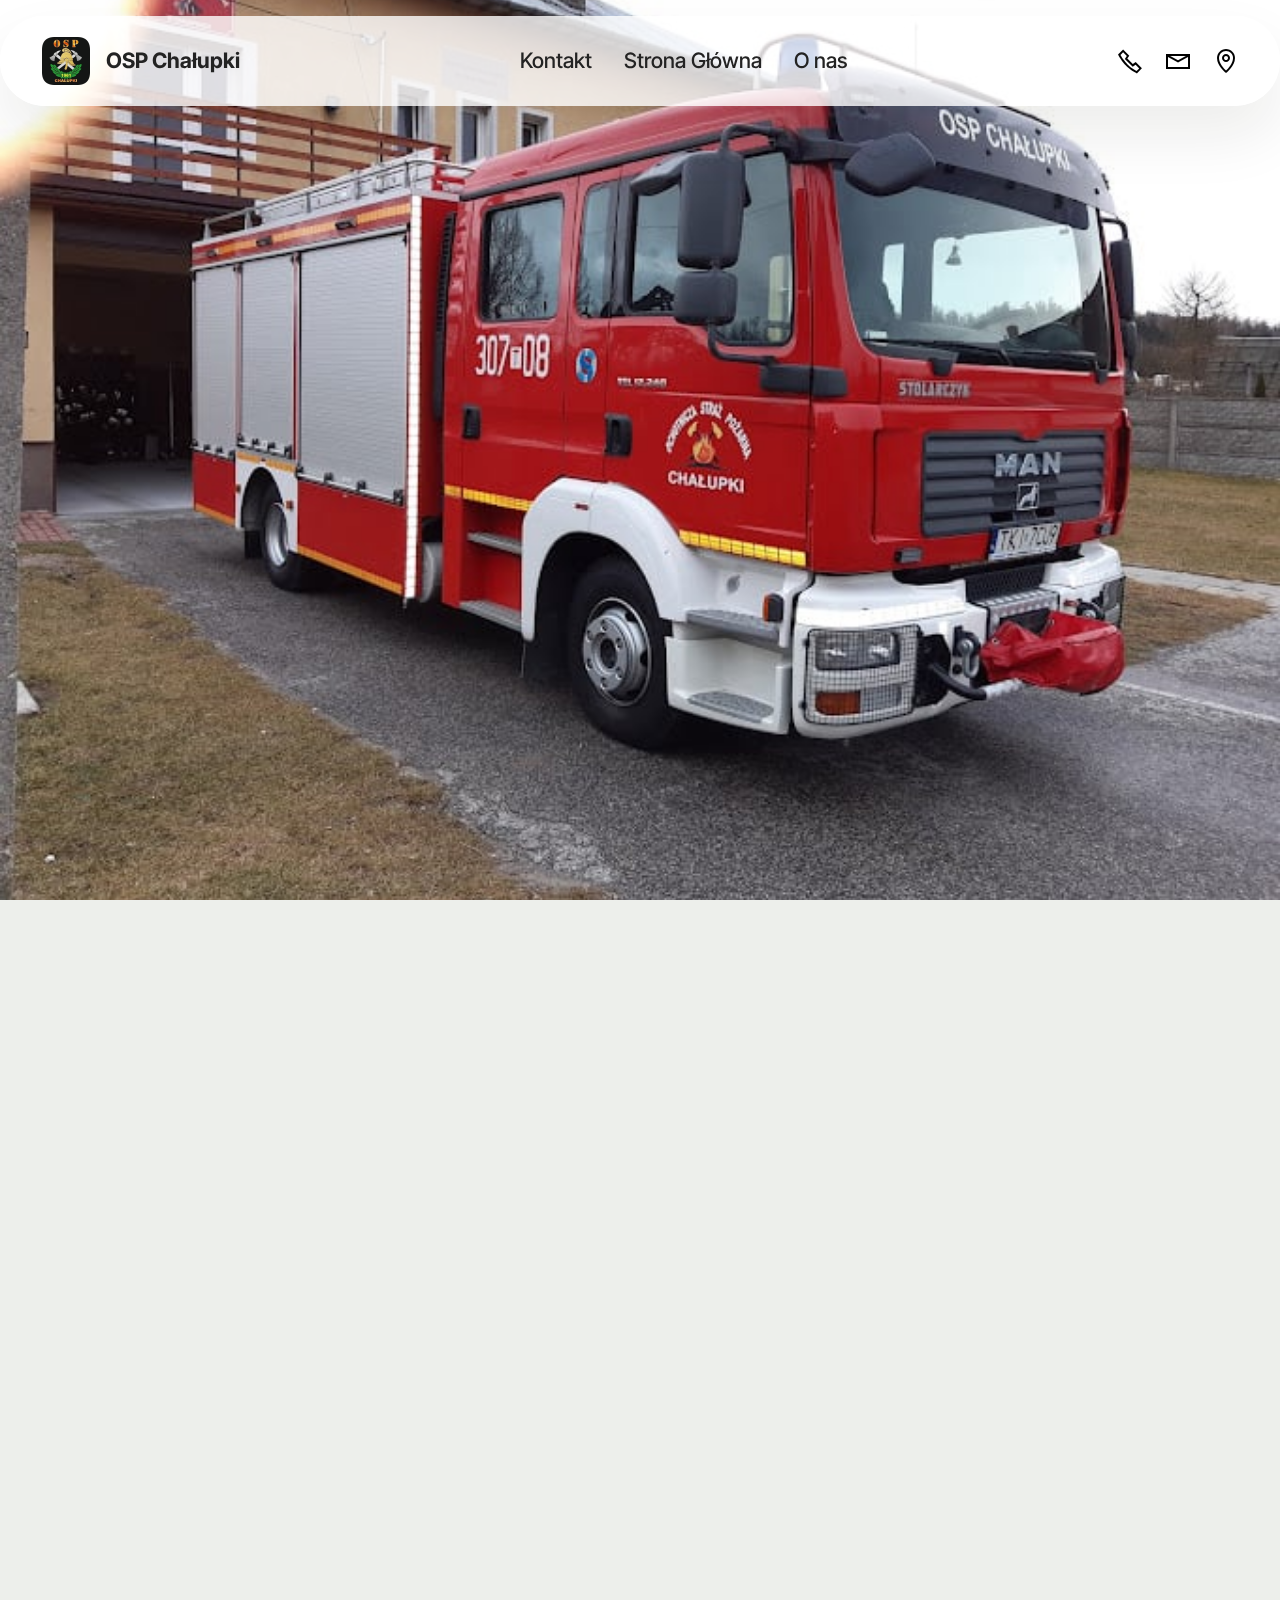
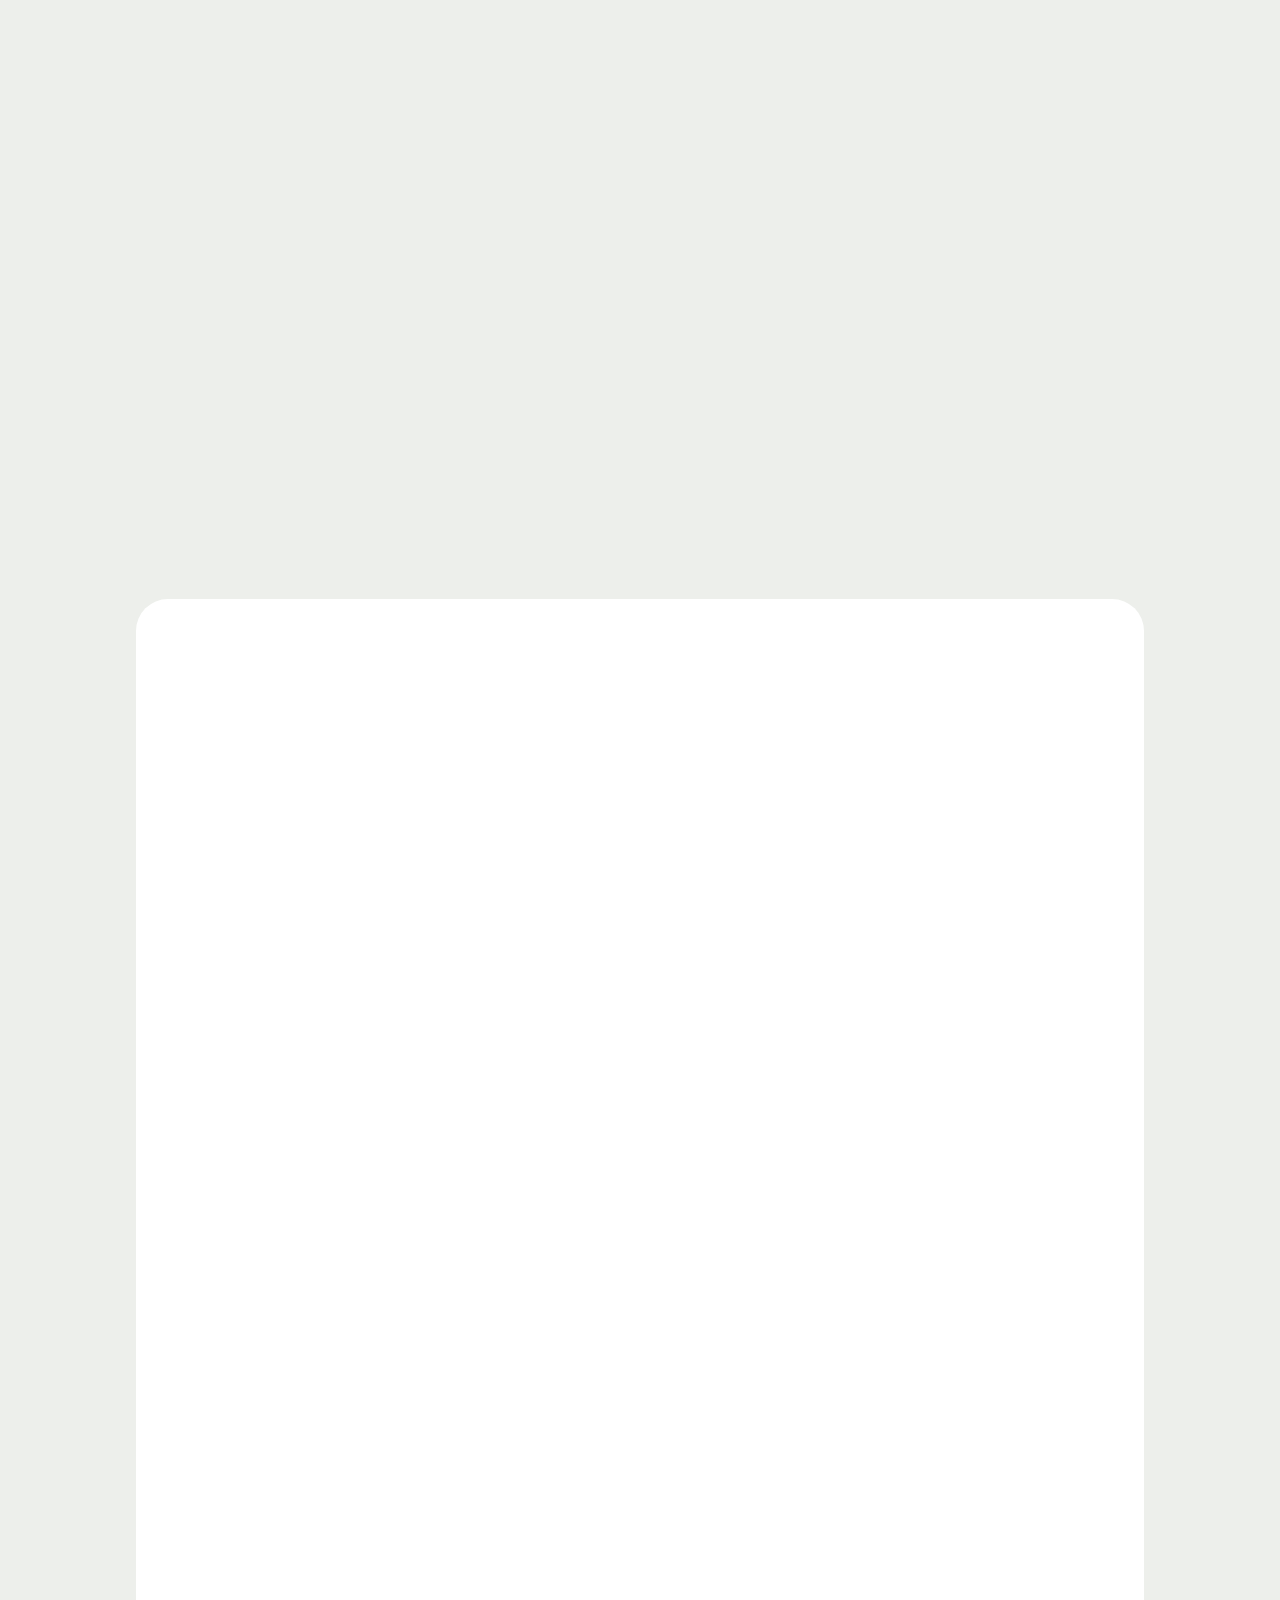
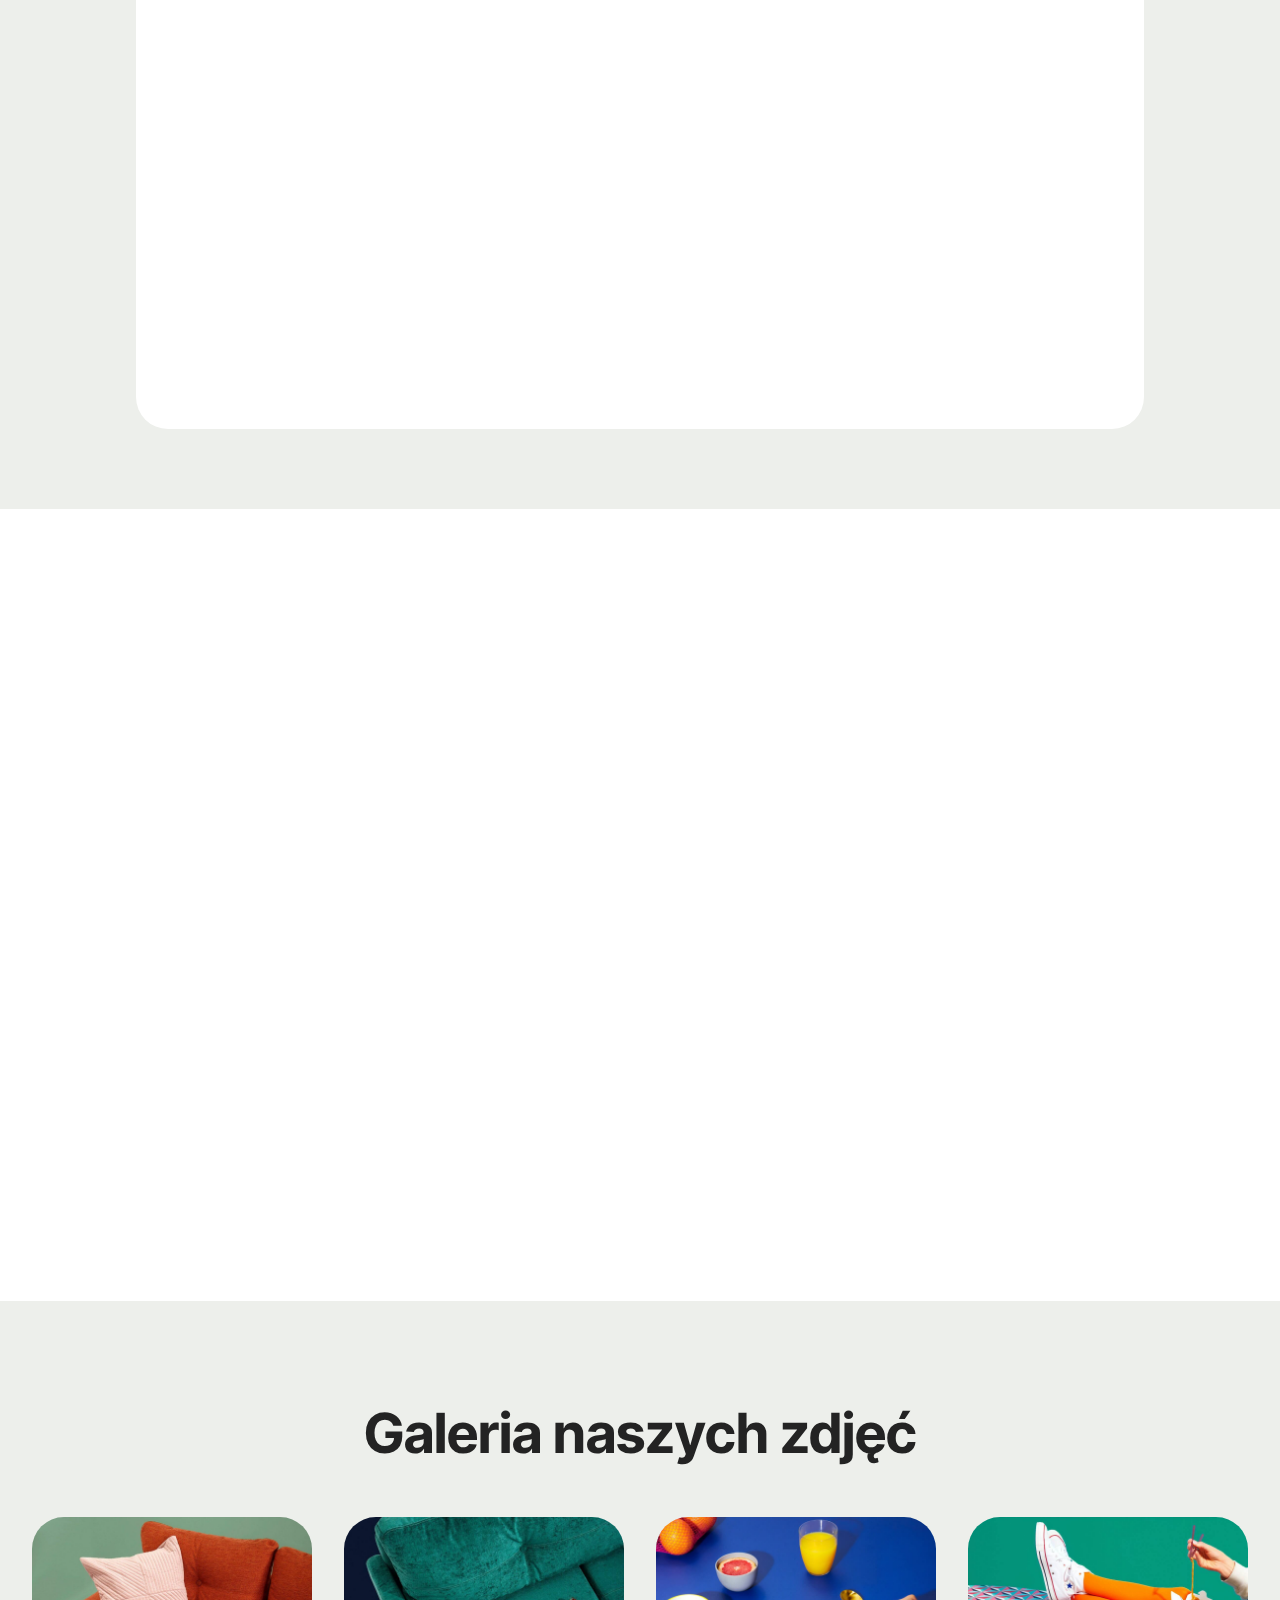
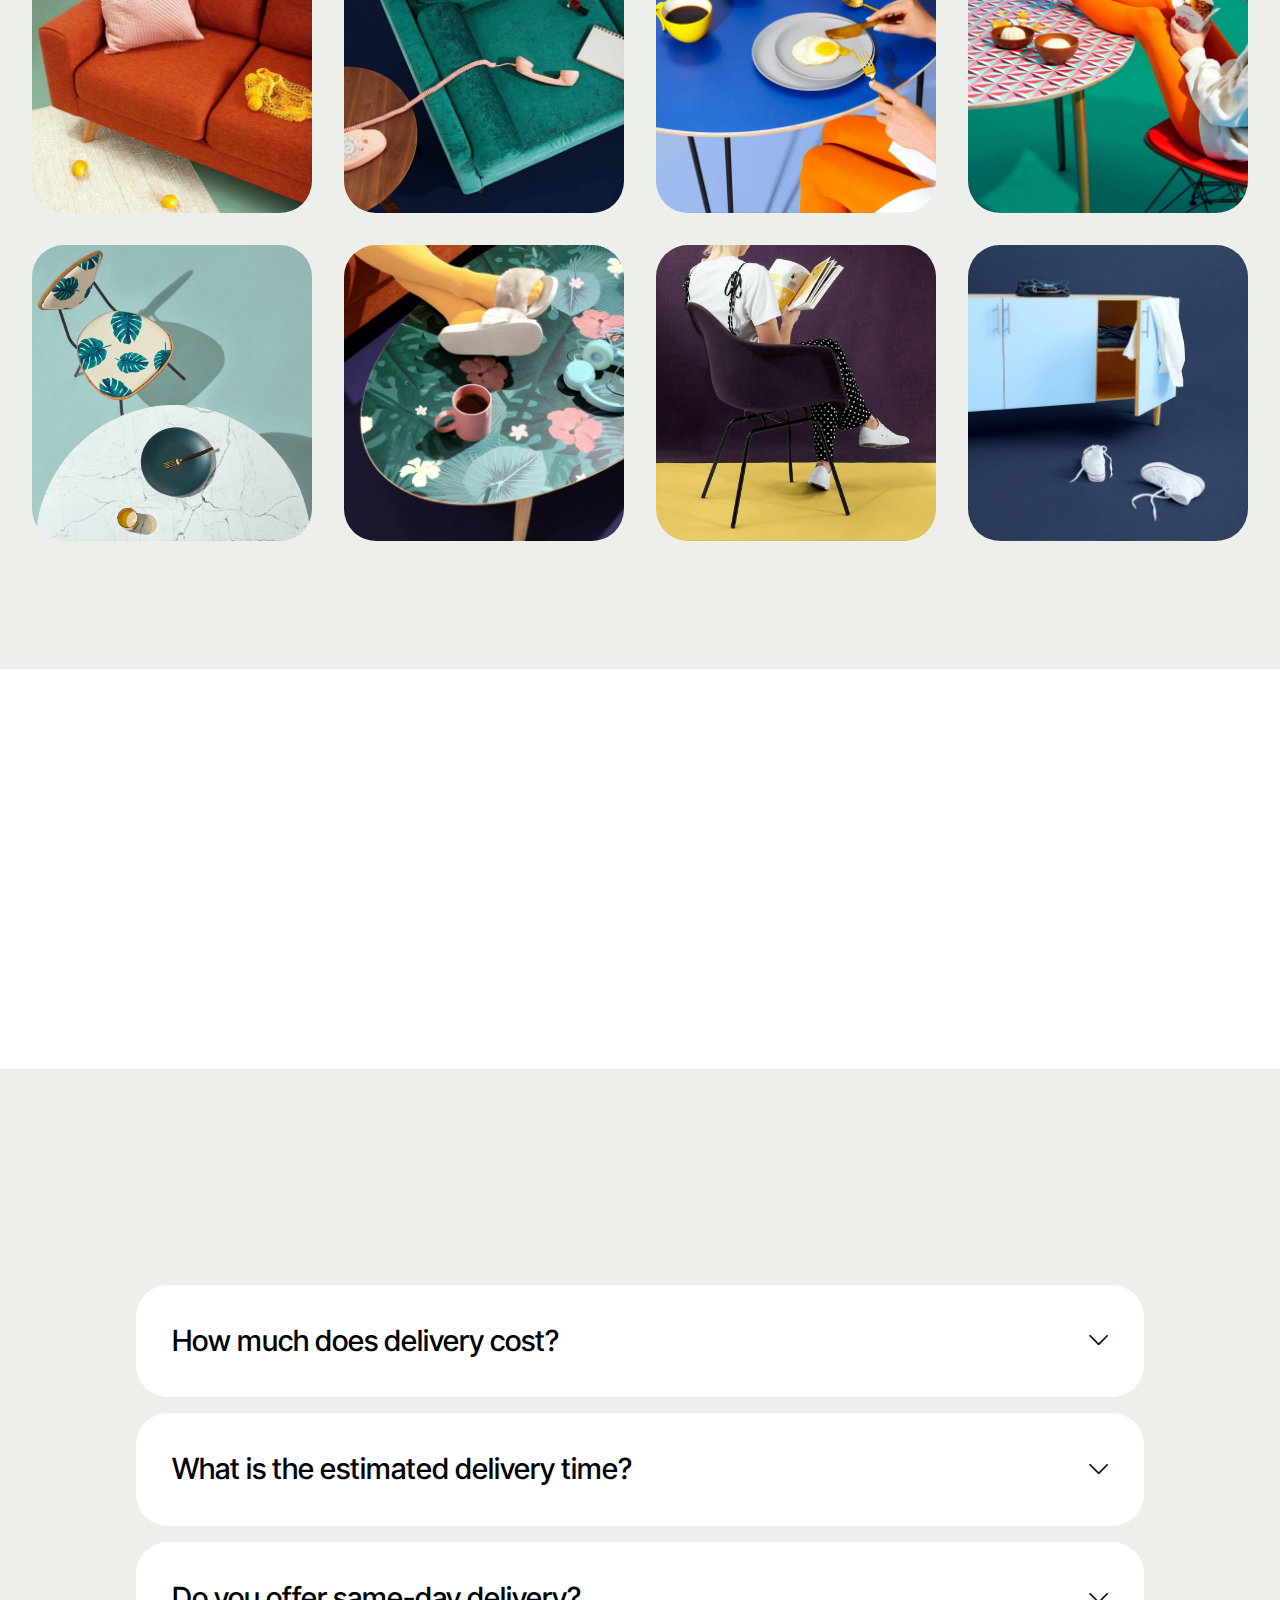
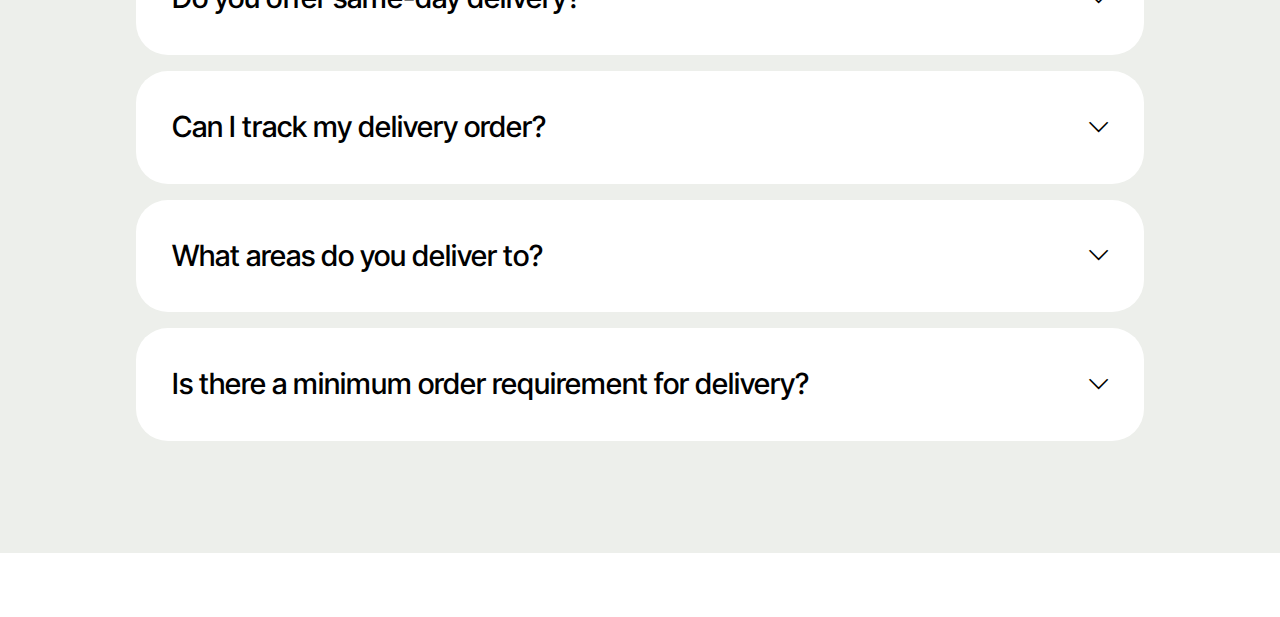
==== index.html @ 06fecc1f "Rename Index.html to index.html" ====
<!DOCTYPE html>
<html  >
<head>
  <!-- Site made with Mobirise Website Builder v5.9.13, https://mobirise.com -->
  <meta charset="UTF-8">
  <meta http-equiv="X-UA-Compatible" content="IE=edge">
  <meta name="generator" content="Mobirise v5.9.13, mobirise.com">
  <meta name="viewport" content="width=device-width, initial-scale=1, minimum-scale=1">
  <link rel="shortcut icon" href="assets/images/rounded-in-photoretrica-1-96x96.png" type="image/x-icon">
  <meta name="description" content="">
  
  
  <title>Home</title>
  <link rel="stylesheet" href="assets/web/assets/mobirise-icons2/mobirise2.css">
  <link rel="stylesheet" href="assets/bootstrap/css/bootstrap.min.css">
  <link rel="stylesheet" href="assets/bootstrap/css/bootstrap-grid.min.css">
  <link rel="stylesheet" href="assets/bootstrap/css/bootstrap-reboot.min.css">
  <link rel="stylesheet" href="assets/animatecss/animate.css">
  <link rel="stylesheet" href="assets/dropdown/css/style.css">
  <link rel="stylesheet" href="assets/socicon/css/styles.css">
  <link rel="stylesheet" href="assets/theme/css/style.css">
  <link rel="preload" href="https://fonts.googleapis.com/css?family=Inter+Tight:100,200,300,400,500,600,700,800,900,100i,200i,300i,400i,500i,600i,700i,800i,900i&display=swap" as="style" onload="this.onload=null;this.rel='stylesheet'">
  <noscript><link rel="stylesheet" href="https://fonts.googleapis.com/css?family=Inter+Tight:100,200,300,400,500,600,700,800,900,100i,200i,300i,400i,500i,600i,700i,800i,900i&display=swap"></noscript>
  <link rel="preload" as="style" href="assets/mobirise/css/mbr-additional.css?v=OzE7kt"><link rel="stylesheet" href="assets/mobirise/css/mbr-additional.css?v=OzE7kt" type="text/css">

  
  
  
</head>
<body>
  
  <section data-bs-version="5.1" class="menu menu2 cid-u3rwY5pXwP" once="menu" id="menu02-1k">
	

	<nav class="navbar navbar-dropdown navbar-fixed-top navbar-expand-lg">
		<div class="container">
			<div class="navbar-brand">
				<span class="navbar-logo">
					<a href="https://mobiri.se">
						<img src="assets/images/rounded-in-photoretrica-1-96x96.png" alt="Mobirise Website Builder" style="height: 3rem;">
					</a>
				</span>
				<span class="navbar-caption-wrap"><a class="navbar-caption text-black display-4" href="https://mobiri.se">OSP Chałupki</a></span>
			</div>
			<button class="navbar-toggler" type="button" data-toggle="collapse" data-bs-toggle="collapse" data-target="#navbarSupportedContent" data-bs-target="#navbarSupportedContent" aria-controls="navbarNavAltMarkup" aria-expanded="false" aria-label="Toggle navigation">
				<div class="hamburger">
					<span></span>
					<span></span>
					<span></span>
					<span></span>
				</div>
			</button>
			<div class="collapse navbar-collapse" id="navbarSupportedContent">
				<ul class="navbar-nav nav-dropdown nav-right" data-app-modern-menu="true"><li class="nav-item">
						<a class="nav-link link text-black display-4" href="https://mobiri.se">Kontakt</a>
					</li><li class="nav-item">
						<a class="nav-link link text-black display-4" href="https://mobiri.se" aria-expanded="false">Strona Główna</a>
					</li><li class="nav-item">
						<a class="nav-link link text-black display-4" href="https://mobiri.se">O nas</a>
					</li></ul>
				<div class="icons-menu">
					<a class="iconfont-wrapper" href="https://mobiri.se">
						<span class="p-2 mbr-iconfont mobi-mbri-phone mobi-mbri"></span>
					</a>
					<a class="iconfont-wrapper" href="https://mobiri.se">
						<span class="p-2 mbr-iconfont mobi-mbri-letter mobi-mbri"></span>
					</a>
					<a class="iconfont-wrapper" href="https://mobiri.se">
						<span class="p-2 mbr-iconfont mobi-mbri-map-pin mobi-mbri"></span>
					</a>
					
				</div>
				
			</div>
		</div>
	</nav>
</section>

<section data-bs-version="5.1" class="header09 startm5 cid-u3rx1w6POd mbr-fullscreen" id="header09-1l">	
    
	
	
	<div class="container-fluid">
		<div class="row">
			<div class="content-wrap col-12 col-md-6">
				<h1 class="mbr-section-title mbr-fonts-style mbr-white mb-4 display-1"></h1>
				
				<p class="mbr-fonts-style mbr-text mbr-white mb-4 display-7"></p>
				
			</div>
		</div>
	</div>
</section>

<section data-bs-version="5.1" class="features017 mbr-embla cid-u3rx7IPnw7" id="features017-1m">
	
	
	<div class="position-relative">
		<div class="container-fluid">
			<div class="row justify-content-center">
				<div class="col-12 content-head">
					<div class="mbr-section-head mb-5">
						<h4 class="mbr-section-title mbr-fonts-style align-center mb-0 display-2"><strong>Wiadomości</strong></h4>
						<h5 class="mbr-section-subtitle mbr-fonts-style align-center mb-0 mt-4 display-7">Odkryj najświeższe wiadomości i bądź na bieżąco z najnowszymi wydarzeniami</h5>
					</div>
				</div>
			</div>
		</div>

		<div class="embla" data-skip-snaps="true" data-align="center" data-contain-scroll="trimSnaps" data-auto-play-interval="5" data-draggable="true">
			<div class="embla__viewport container-fluid">
				<div class="embla__container">
					<div class="embla__slide slider-image item active" style="margin-left: 1rem; margin-right: 1rem;">
						<div class="slide-content">
							<div class="item-img">
								<div class="item-wrapper">
									<img src="assets/images/zdejce-224x169.jpg" alt="Błyskawica Chałupki" title="" data-slide-to="0" data-bs-slide-to="0">
								</div>
							</div>
							<div class="item-content">
								<h5 class="item-title mbr-fonts-style display-5"><strong>LZDS Błyskawica</strong></h5>
								
								<p class="mbr-text mbr-fonts-style mt-3 display-7">Sprawdź, co nowego dzieje się w świecie naszych piłkarzy - nie przegap najświeższych aktualności i osiągnięć naszej drużyny!</p>
							</div>
							<div class="mbr-section-btn item-footer mt-2"><a href="" class="btn item-btn btn-primary display-7" target="_blank">Czytaj</a></div>
						</div>
					</div><div class="embla__slide slider-image item" style="margin-left: 1rem; margin-right: 1rem;">
						<div class="slide-content">
							<div class="item-img">
								<div class="item-wrapper">
									<img src="assets/images/shop1.jpg" alt="Mobirise Website Builder" title="" data-slide-to="1" data-bs-slide-to="1">
								</div>
							</div>
							<div class="item-content">
								<h5 class="item-title mbr-fonts-style display-5"><strong>Historia OSP</strong></h5>
								
								<p class="mbr-text mbr-fonts-style mt-3 display-7">Zapraszamy do odkrycia fascynującej historii naszej remizy w Chałupkach. Kliknij przycisk poniżej, aby zanurzyć się w opowieść pełną tradycji i dziedzictwa, która kształtowała naszą społeczność przez lata.</p>
							</div>

							<div class="mbr-section-btn item-footer mt-2">
								<a href="" class="btn item-btn btn-primary display-7" target="_blank">Start Now</a>
							</div>
						</div>
					</div>
					
					<div class="embla__slide slider-image item" style="margin-left: 1rem; margin-right: 1rem;">
						<div class="slide-content">
							<div class="item-img">
								<div class="item-wrapper">
									<img src="assets/images/bysakwica-361x700.png" alt="Mobirise Website Builder" title="" data-slide-to="3" data-bs-slide-to="3">
								</div>
							</div>
							<div class="item-content">
								<h5 class="item-title mbr-fonts-style display-5"><strong>Historia Błyskawicy</strong></h5>
								
								<p class="mbr-text mbr-fonts-style mt-3 display-7">Poznaj inspirującą historię założenia naszej drużyny LZDS Błyskawica - opowieść o pasji, determinacji i dążeniu do doskonałości.</p>
							</div>
							<div class="mbr-section-btn item-footer mt-2">
								<a href="" class="btn item-btn btn-primary display-7" target="_blank">Start Now</a>
							</div>
						</div>
					</div>
					<div class="embla__slide slider-image item" style="margin-left: 1rem; margin-right: 1rem;">
						<div class="slide-content">
							<div class="item-img">
								<div class="item-wrapper">
									<img src="assets/images/shop4.jpg" alt="Mobirise Website Builder" title="" data-slide-to="4" data-bs-slide-to="4">
								</div>
							</div>
							<div class="item-content">
								<h5 class="item-title mbr-fonts-style display-5"><strong>Co nowego ?</strong></h5>
								
								<p class="mbr-text mbr-fonts-style mt-3 display-7">
									Mobirise is an easy website builder. Just drop site elements to your page, add
									content and style it to look the way you like.
								</p>
							</div>
							<div class="mbr-section-btn item-footer mt-2">
								<a href="" class="btn item-btn btn-primary display-7" target="_blank">Start Now</a>
							</div>
						</div>
					</div>
					<div class="embla__slide slider-image item" style="margin-left: 1rem; margin-right: 1rem;">
						<div class="slide-content">
							<div class="item-img">
								<div class="item-wrapper">
									<img src="assets/images/shop5.jpg" alt="Mobirise Website Builder" title="" data-slide-to="5" data-bs-slide-to="5">
								</div>
							</div>
							<div class="item-content">
								<h5 class="item-title mbr-fonts-style display-5"><strong>Zdjęcia</strong></h5>
								
								<p class="mbr-text mbr-fonts-style mt-3 display-7">
									Mobirise is an easy website builder. Just drop site elements to your page, add
									content and style it to look the way you like.
								</p>
							</div>
							<div class="mbr-section-btn item-footer mt-2">
								<a href="" class="btn item-btn btn-primary display-7" target="_blank">Start Now</a>
							</div>
						</div>
					</div>
					<div class="embla__slide slider-image item" style="margin-left: 1rem; margin-right: 1rem;">
						<div class="slide-content">
							<div class="item-img">
								<div class="item-wrapper">
									<img src="assets/images/shop6.jpg" alt="Mobirise Website Builder" title="" data-slide-to="6" data-bs-slide-to="6">
								</div>
							</div>
							<div class="item-content">
								<h5 class="item-title mbr-fonts-style display-5">
									<strong>Design</strong>
								</h5>
								
								<p class="mbr-text mbr-fonts-style mt-3 display-7">
									Mobirise is an easy website builder. Just drop site elements to your page, add
									content and style it to look the way you like.
								</p>
							</div>
							<div class="mbr-section-btn item-footer mt-2">
								<a href="" class="btn item-btn btn-primary display-7" target="_blank">Start Now</a>
							</div>
						</div>
					</div>
					<div class="embla__slide slider-image item" style="margin-left: 1rem; margin-right: 1rem;">
						<div class="slide-content">
							<div class="item-img">
								<div class="item-wrapper">
									<img src="assets/images/shop7.jpg" alt="Mobirise Website Builder" title="" data-slide-to="7" data-bs-slide-to="7">
								</div>
							</div>
							<div class="item-content">
								<h5 class="item-title mbr-fonts-style display-5">
									<strong>Design</strong>
								</h5>
								
								<p class="mbr-text mbr-fonts-style mt-3 display-7">
									Mobirise is an easy website builder. Just drop site elements to your page, add
									content and style it to look the way you like.
								</p>
							</div>
							<div class="mbr-section-btn item-footer mt-2">
								<a href="" class="btn item-btn btn-primary display-7" target="_blank">Start Now</a>
							</div>
						</div>
					</div>
				</div>
			</div>
			<button class="embla__button embla__button--prev">
				<span class="mobi-mbri mobi-mbri-arrow-prev mbr-iconfont" aria-hidden="true"></span>
				<span class="sr-only visually-hidden visually-hidden visually-hidden">Previous</span>
			</button>
			<button class="embla__button embla__button--next">
				<span class="mobi-mbri mobi-mbri-arrow-next mbr-iconfont" aria-hidden="true"></span>
				<span class="sr-only visually-hidden visually-hidden visually-hidden">Next</span>
			</button>
		</div>
	</div>
</section>

<section data-bs-version="5.1" class="article8 cid-u3rxcDr4Dr" id="article08-1n">
  

  
  
  <div class="container">
    <div class="row justify-content-center">
      <div class="card col-md-12 col-lg-10">
        <div class="card-wrapper">
          <div class="image-wrapper d-flex justify-content-center mb-4">
            <img src="assets/images/drygfa-1578x888.jpg" alt="Mobirise Website Builder">
          </div>
          <div class="card-content-text">
            <h3 class="card-title mbr-fonts-style mbr-white mt-3 mb-4 display-2">Nasza Remiza OSP Chałupki
<div><br></div></h3>
          <div class="row card-box align-left">
            <div class="item features-without-image col-12">
              <div class="item-wrapper">
                <h4 class="mbr-section-subtitle mbr-fonts-style mb-3 display-5">
                  <strong>Eligibility for returns</strong>
                </h4>
                <p class="mbr-text mbr-fonts-style display-7">
                  To be eligible for a refund, the item must be unused,
                  undamaged, and in its original packaging. Custom-made or
                  personalized items may not be eligible for a refund unless
                  they are received in a damaged or defective condition.
                </p>
              </div>
            </div>
            <div class="item features-without-image col-12">
              <div class="item-wrapper">
                <h4 class="mbr-section-subtitle mbr-fonts-style display-5">
                  <strong>Return process</strong>
                </h4>
                <p class="mbr-text mbr-fonts-style display-7">
                  If you wish to return an item, please follow contact our
                  customer care team within the specified return window to
                  initiate the return request. Provide the necessary
                  information, including your order number, product details, and
                  reason for return. Our customer care team will guide you
                  through the return process, providing you with a return
                  authorization and any specific instructions for packaging and
                  shipping the item back to us.
                </p>
              </div>
            </div>
            <div class="item features-without-image col-12">
              <div class="item-wrapper">
                <h4 class="mbr-section-subtitle mbr-fonts-style display-5">
                  <strong>Return shipping</strong>
                </h4>
                <p class="mbr-text mbr-fonts-style display-7">
                  When returning an item, you may be responsible for the return
                  shipping costs unless the return is due to an error on our
                  part, such as a defective or incorrect item sent. We recommend
                  using a trackable shipping method and retaining the shipping
                  receipt as proof of shipment.
                </p>
              </div>
            </div>

            
          </div>
          </div>
        </div>
      </div>
    </div>
  </div>
</section>

<section data-bs-version="5.1" class="map1 cid-u3rVYmSDWD" id="map01-1r">
	
	
	
	<div class="container">
		<div class="row justify-content-center">
			<div class="col-12 content-head">
				<div class="mbr-section-head mb-5">
					<h3 class="mbr-section-title mbr-fonts-style align-center mb-0 display-2"><strong>Nasza lokalizacja</strong></h3>
					
				</div>
			</div>
		</div>
		<div class="google-map"><iframe frameborder="0" style="border:0" src="https://www.google.com/maps/embed?pb=!1m14!1m8!1m3!1d6045.3003145248895!2d-73.9884657!3d40.7477229!3m2!1i1024!2i768!4f13.1!3m3!1m2!1s0x89c259a9ac1f1b85%3A0x7e33d1c0e7af3be4!2zMzUwIDV0aCBBdmUsIE5ldyBZb3JrLCBOWSAxMDExOCwg0KHQqNCQ!5e0!3m2!1sru!2sru!4v1689597362021!5m2!1sen!2sen" allowfullscreen=""></iframe></div>
	</div>
</section>

<section data-bs-version="5.1" class="gallery1 mbr-gallery cid-u3rxm72Yda" id="gallery01-1o">
    
    

    <div class="container-fluid">
        <div class="row justify-content-center">
            <div class="col-12 content-head">
                <div class="mb-5">
                    <h3 class="mbr-section-title mbr-fonts-style align-center m-0 display-2"><strong>Galeria naszych zdjęć</strong></h3>
                    <h4 class="mbr-section-subtitle mbr-fonts-style align-center mb-0 mt-4 display-7"></h4>
                </div>
            </div>
        </div>
        
        <div class="row mbr-gallery">
            <div class="col-12 col-md-6 col-lg-3 item gallery-image">
                <div class="item-wrapper mb-3" data-toggle="modal" data-bs-toggle="modal" data-target="#u3rXwQKAe2-modal" data-bs-target="#u3rXwQKAe2-modal">
                    <img class="w-100" src="assets/images/gallery01.jpg" alt="Mobirise Website Builder" data-slide-to="0" data-bs-slide-to="0" data-target="#lb-u3rXwQKAe2" data-bs-target="#lb-u3rXwQKAe2">
                    <div class="icon-wrapper">
                        <span class="mobi-mbri mobi-mbri-search mbr-iconfont mbr-iconfont-btn"></span>
                    </div>
                </div>
                
            </div>
            <div class="col-12 col-md-6 col-lg-3 item gallery-image">
                <div class="item-wrapper mb-3" data-toggle="modal" data-bs-toggle="modal" data-target="#u3rXwQKAe2-modal" data-bs-target="#u3rXwQKAe2-modal">
                    <img class="w-100" src="assets/images/gallery02.jpg" alt="Mobirise Website Builder" data-slide-to="1" data-bs-slide-to="1" data-target="#lb-u3rXwQKAe2" data-bs-target="#lb-u3rXwQKAe2">
                    <div class="icon-wrapper">
                        <span class="mobi-mbri mobi-mbri-search mbr-iconfont mbr-iconfont-btn"></span>
                    </div>
                </div>
                
            </div>
            <div class="col-12 col-md-6 col-lg-3 item gallery-image">
                <div class="item-wrapper mb-3" data-toggle="modal" data-bs-toggle="modal" data-target="#u3rXwQKAe2-modal" data-bs-target="#u3rXwQKAe2-modal">
                    <img class="w-100" src="assets/images/gallery03.jpg" alt="Mobirise Website Builder" data-slide-to="2" data-bs-slide-to="2" data-target="#lb-u3rXwQKAe2" data-bs-target="#lb-u3rXwQKAe2">
                    <div class="icon-wrapper">
                        <span class="mobi-mbri mobi-mbri-search mbr-iconfont mbr-iconfont-btn"></span>
                    </div>
                </div>
                
            </div>
            <div class="col-12 col-md-6 col-lg-3 item gallery-image">
                <div class="item-wrapper mb-3" data-toggle="modal" data-bs-toggle="modal" data-target="#u3rXwQKAe2-modal" data-bs-target="#u3rXwQKAe2-modal">
                    <img class="w-100" src="assets/images/gallery04.jpg" alt="Mobirise Website Builder" data-slide-to="3" data-bs-slide-to="3" data-target="#lb-u3rXwQKAe2" data-bs-target="#lb-u3rXwQKAe2">
                    <div class="icon-wrapper">
                        <span class="mobi-mbri mobi-mbri-search mbr-iconfont mbr-iconfont-btn"></span>
                    </div>
                </div>
                
            </div>
            <div class="col-12 col-md-6 col-lg-3 item gallery-image">
                <div class="item-wrapper mb-3" data-toggle="modal" data-bs-toggle="modal" data-target="#u3rXwQKAe2-modal" data-bs-target="#u3rXwQKAe2-modal">
                    <img class="w-100" src="assets/images/gallery10.jpg" alt="Mobirise Website Builder" data-slide-to="4" data-bs-slide-to="4" data-target="#lb-u3rXwQKAe2" data-bs-target="#lb-u3rXwQKAe2">
                    <div class="icon-wrapper">
                        <span class="mobi-mbri mobi-mbri-search mbr-iconfont mbr-iconfont-btn"></span>
                    </div>
                </div>
                
            </div>
            <div class="col-12 col-md-6 col-lg-3 item gallery-image">
                <div class="item-wrapper mb-3" data-toggle="modal" data-bs-toggle="modal" data-target="#u3rXwQKAe2-modal" data-bs-target="#u3rXwQKAe2-modal">
                    <img class="w-100" src="assets/images/gallery05.jpg" alt="Mobirise Website Builder" data-slide-to="5" data-bs-slide-to="5" data-target="#lb-u3rXwQKAe2" data-bs-target="#lb-u3rXwQKAe2">
                    <div class="icon-wrapper">
                        <span class="mobi-mbri mobi-mbri-search mbr-iconfont mbr-iconfont-btn"></span>
                    </div>
                </div>
                
            </div>
            <div class="col-12 col-md-6 col-lg-3 item gallery-image">
                <div class="item-wrapper mb-3" data-toggle="modal" data-bs-toggle="modal" data-target="#u3rXwQKAe2-modal" data-bs-target="#u3rXwQKAe2-modal">
                    <img class="w-100" src="assets/images/gallery06.jpg" alt="Mobirise Website Builder" data-slide-to="6" data-bs-slide-to="6" data-target="#lb-u3rXwQKAe2" data-bs-target="#lb-u3rXwQKAe2">
                    <div class="icon-wrapper">
                        <span class="mobi-mbri mobi-mbri-search mbr-iconfont mbr-iconfont-btn"></span>
                    </div>
                </div>
                
            </div>
            <div class="col-12 col-md-6 col-lg-3 item gallery-image">
                <div class="item-wrapper mb-3" data-toggle="modal" data-bs-toggle="modal" data-target="#u3rXwQKAe2-modal" data-bs-target="#u3rXwQKAe2-modal">
                    <img class="w-100" src="assets/images/gallery07.jpg" alt="Mobirise Website Builder" data-slide-to="7" data-bs-slide-to="7" data-target="#lb-u3rXwQKAe2" data-bs-target="#lb-u3rXwQKAe2">
                    <div class="icon-wrapper">
                        <span class="mobi-mbri mobi-mbri-search mbr-iconfont mbr-iconfont-btn"></span>
                    </div>
                </div>
                
            </div>
        </div>

        <div class="modal mbr-slider" tabindex="-1" role="dialog" aria-hidden="true" id="u3rXwQKAe2-modal">
            <div class="modal-dialog" role="document">
                <div class="modal-content">
                    <div class="modal-body">
                        <div class="carousel slide" data-pause="false" data-bs-pause="false" id="lb-u3rXwQKAe2" data-interval="5000" data-bs-interval="5000">
                            <div class="carousel-inner">
                                <div class="carousel-item active">
                                    <img class="d-block w-100" src="assets/images/gallery01.jpg" alt="Mobirise Website Builder">
                                </div>
                                <div class="carousel-item">
                                    <img class="d-block w-100" src="assets/images/gallery02.jpg" alt="Mobirise Website Builder">
                                </div>
                                <div class="carousel-item">
                                    <img class="d-block w-100" src="assets/images/gallery03.jpg" alt="Mobirise Website Builder">
                                </div>
                                <div class="carousel-item">
                                    <img class="d-block w-100" src="assets/images/gallery04.jpg" alt="Mobirise Website Builder">
                                </div>
                                <div class="carousel-item">
                                    <img class="d-block w-100" src="assets/images/gallery10.jpg" alt="Mobirise Website Builder">
                                </div>
                                <div class="carousel-item">
                                    <img class="d-block w-100" src="assets/images/gallery05.jpg" alt="Mobirise Website Builder">
                                </div>
                                <div class="carousel-item">
                                    <img class="d-block w-100" src="assets/images/gallery06.jpg" alt="Mobirise Website Builder">
                                </div>
                                <div class="carousel-item">
                                    <img class="d-block w-100" src="assets/images/gallery07.jpg" alt="Mobirise Website Builder">
                                </div>
                            </div>
                            <ol class="carousel-indicators">
                                <li data-slide-to="0" data-bs-slide-to="0" class="active" data-target="#lb-u3rXwQKAe2" data-bs-target="#lb-u3rXwQKAe2"></li>
                                <li data-slide-to="1" data-bs-slide-to="1" data-target="#lb-u3rXwQKAe2" data-bs-target="#lb-u3rXwQKAe2"></li>
                                <li data-slide-to="2" data-bs-slide-to="2" data-target="#lb-u3rXwQKAe2" data-bs-target="#lb-u3rXwQKAe2"></li>
                                <li data-slide-to="3" data-bs-slide-to="3" data-target="#lb-u3rXwQKAe2" data-bs-target="#lb-u3rXwQKAe2"></li>
                                <li data-slide-to="4" data-bs-slide-to="4" data-target="#lb-u3rXwQKAe2" data-bs-target="#lb-u3rXwQKAe2"></li>
                                <li data-slide-to="5" data-bs-slide-to="5" data-target="#lb-u3rXwQKAe2" data-bs-target="#lb-u3rXwQKAe2"></li>
                                <li data-slide-to="6" data-bs-slide-to="6" data-target="#lb-u3rXwQKAe2" data-bs-target="#lb-u3rXwQKAe2"></li>
                                <li data-slide-to="7" data-bs-slide-to="7" data-target="#lb-u3rXwQKAe2" data-bs-target="#lb-u3rXwQKAe2"></li>
                            </ol>
                            <a role="button" href="" class="close" data-dismiss="modal" data-bs-dismiss="modal" aria-label="Close">
                            </a>
                            <a class="carousel-control-prev carousel-control" role="button" data-slide="prev" data-bs-slide="prev" href="#lb-u3rXwQKAe2">
                                <span class="mobi-mbri mobi-mbri-arrow-prev" aria-hidden="true"></span>
                                <span class="sr-only visually-hidden">Previous</span>
                            </a>
                            <a class="carousel-control-next carousel-control" role="button" data-slide="next" data-bs-slide="next" href="#lb-u3rXwQKAe2">
                                <span class="mobi-mbri mobi-mbri-arrow-next" aria-hidden="true"></span>
                                <span class="sr-only visually-hidden">Next</span>
                            </a>
                        </div>
                    </div>
                </div>
            </div>
        </div>
    </div>
</section>

<section data-bs-version="5.1" class="social05 cid-u3rxrkOxUO" id="social05-1p">
    

    

    <div class="container">
        <div class="row">
            <h3 class="mbr-section-title align-center mb-5 mbr-fonts-style display-2"><strong>Zaobserwuj nas na</strong></h3>
            <div class="col-12">
                <div class="social-row">
                    <div class="soc-item">
                        <a href="https://mobiri.se/" target="_blank">
                            <span class="mbr-iconfont socicon socicon-facebook"></span>
                        </a>
                    </div>
                    <div class="soc-item">
                        <a href="https://mobiri.se/" target="_blank">
                            <span class="mbr-iconfont socicon-twitter socicon"></span>
                        </a>
                    </div>
                    <div class="soc-item">
                        <a href="https://mobiri.se/" target="_blank">
                            <span class="mbr-iconfont socicon-instagram socicon"></span>
                        </a>
                    </div>
                    <div class="soc-item">
                        <a href="https://mobiri.se/" target="_blank">
                            <span class="mbr-iconfont socicon socicon-linkedin"></span>
                        </a>
                    </div>
                    <div class="soc-item">
                        <a href="https://mobiri.se/" target="_blank">
                            <span class="mbr-iconfont socicon socicon-twitch"></span>
                        </a>
                    </div>
                </div>
            </div>
        </div>
    </div>
</section>

<section data-bs-version="5.1" class="list1 cid-u3rxF5oLCE" id="list01-1q">	
    
	
	<div class="container">
		<div class="row justify-content-center">
			<div class="col-12 col-md-12 col-lg-10 m-auto">
				<div class="content">
					<div class="row justify-content-center mb-5">
						<div class="col-12 content-head">
							<div class="mbr-section-head">
								<h4 class="mbr-section-title mbr-fonts-style align-center mb-0 display-2"><strong>Masz jakieś pytania?</strong></h4>
								
							</div>
						</div>
					</div>
					<div id="bootstrap-accordion_19" class="panel-group accordionStyles accordion" role="tablist" aria-multiselectable="true">
						<div class="card">
							<div class="card-header" role="tab" id="headingOne">
								<a role="button" class="panel-title collapsed" data-toggle="collapse" data-bs-toggle="collapse" data-core="" href="#collapse1_19" aria-expanded="false" aria-controls="collapse1">
									<h6 class="panel-title-edit mbr-semibold mbr-fonts-style mb-0 display-5">
										How much does delivery cost?
									</h6>
									<span class="sign mbr-iconfont mobi-mbri-arrow-down"></span>
								</a>
							</div>
							<div id="collapse1_19" class="panel-collapse noScroll collapse" role="tabpanel" aria-labelledby="headingOne" data-parent="#accordion" data-bs-parent="#bootstrap-accordion_19">
								<div class="panel-body">
									<p class="mbr-fonts-style panel-text display-7">
										Lorem ipsum dolor sit amet, consectetur adipiscing elit. Fusce vestibulum
										laoreet tincidunt. Proin et sapien scelerisque, ornare lectus eget, iaculis
										lectus. Pellentesque viverra molestie tortor. Nunc sed interdum est, in maximus
										diam. Donec eu tellus dictum, gravida velit et, sagittis arcu. Proin et lectus
										dapibus. Cras fringilla elit velit placerat tortor mollis cursus.
									</p>
								</div>
							</div>
						</div>
						<div class="card">
							<div class="card-header" role="tab" id="headingOne">
								<a role="button" class="panel-title collapsed" data-toggle="collapse" data-bs-toggle="collapse" data-core="" href="#collapse2_19" aria-expanded="false" aria-controls="collapse2">
									<h6 class="panel-title-edit mbr-semibold mbr-fonts-style mb-0 display-5">
										What is the estimated delivery time?
									</h6>
									<span class="sign mbr-iconfont mobi-mbri-arrow-down"></span>
								</a>
							</div>
							<div id="collapse2_19" class="panel-collapse noScroll collapse" role="tabpanel" aria-labelledby="headingOne" data-parent="#accordion" data-bs-parent="#bootstrap-accordion_19">
								<div class="panel-body">
									<p class="mbr-fonts-style panel-text display-7">
										Lorem ipsum dolor sit amet, consectetur adipiscing elit. Fusce vestibulum
										laoreet tincidunt. Proin et sapien scelerisque, ornare lectus eget, iaculis
										lectus. Pellentesque viverra molestie tortor. Nunc sed interdum est, in maximus
										diam. Donec eu tellus dictum, gravida velit et, sagittis arcu. Proin et lectus
										dapibus. Cras fringilla elit velit placerat tortor mollis cursus.
									</p>
								</div>
							</div>
						</div>
						<div class="card">
							<div class="card-header" role="tab" id="headingOne">
								<a role="button" class="panel-title collapsed" data-toggle="collapse" data-bs-toggle="collapse" data-core="" href="#collapse3_19" aria-expanded="false" aria-controls="collapse3">
									<h6 class="panel-title-edit mbr-semibold mbr-fonts-style mb-0 display-5">
										Do you offer same-day delivery?
									</h6>
									<span class="sign mbr-iconfont mobi-mbri-arrow-down"></span>
								</a>
							</div>
							<div id="collapse3_19" class="panel-collapse noScroll collapse" role="tabpanel" aria-labelledby="headingOne" data-parent="#accordion" data-bs-parent="#bootstrap-accordion_19">
								<div class="panel-body">
									<p class="mbr-fonts-style panel-text display-7">
										Lorem ipsum dolor sit amet, consectetur adipiscing elit. Fusce vestibulum
										laoreet tincidunt. Proin et sapien scelerisque, ornare lectus eget, iaculis
										lectus. Pellentesque viverra molestie tortor. Nunc sed interdum est, in maximus
										diam. Donec eu tellus dictum, gravida velit et, sagittis arcu. Proin et lectus
										dapibus. Cras fringilla elit velit placerat tortor mollis cursus.
									</p>
								</div>
							</div>
						</div>
						<div class="card">
							<div class="card-header" role="tab" id="headingOne">
								<a role="button" class="panel-title collapsed" data-toggle="collapse" data-bs-toggle="collapse" data-core="" href="#collapse4_19" aria-expanded="false" aria-controls="collapse4">
									<h6 class="panel-title-edit mbr-semibold mbr-fonts-style mb-0 display-5">
										Can I track my delivery order?
									</h6>
									<span class="sign mbr-iconfont mobi-mbri-arrow-down"></span>
								</a>
							</div>
							<div id="collapse4_19" class="panel-collapse noScroll collapse" role="tabpanel" aria-labelledby="headingOne" data-parent="#accordion" data-bs-parent="#bootstrap-accordion_19">
								<div class="panel-body">
									<p class="mbr-fonts-style panel-text display-7">
										Lorem ipsum dolor sit amet, consectetur adipiscing elit. Fusce vestibulum
										laoreet tincidunt. Proin et sapien scelerisque, ornare lectus eget, iaculis
										lectus. Pellentesque viverra molestie tortor. Nunc sed interdum est, in maximus
										diam. Donec eu tellus dictum, gravida velit et, sagittis arcu. Proin et lectus
										dapibus. Cras fringilla elit velit placerat tortor mollis cursus.
									</p>
								</div>
							</div>
						</div>
						<div class="card">
							<div class="card-header" role="tab" id="headingOne">
								<a role="button" class="panel-title collapsed" data-toggle="collapse" data-bs-toggle="collapse" data-core="" href="#collapse5_19" aria-expanded="false" aria-controls="collapse5">
									<h6 class="panel-title-edit mbr-semibold mbr-fonts-style mb-0 display-5">
										What areas do you deliver to?
									</h6>
									<span class="sign mbr-iconfont mobi-mbri-arrow-down"></span>
								</a>
							</div>
							<div id="collapse5_19" class="panel-collapse noScroll collapse" role="tabpanel" aria-labelledby="headingOne" data-parent="#accordion" data-bs-parent="#bootstrap-accordion_19">
								<div class="panel-body">
									<p class="mbr-fonts-style panel-text display-7">
										Lorem ipsum dolor sit amet, consectetur adipiscing elit. Fusce vestibulum
										laoreet tincidunt. Proin et sapien scelerisque, ornare lectus eget, iaculis
										lectus. Pellentesque viverra molestie tortor. Nunc sed interdum est, in maximus
										diam. Donec eu tellus dictum, gravida velit et, sagittis arcu. Proin et lectus
										dapibus. Cras fringilla elit velit placerat tortor mollis cursus.
									</p>
								</div>
							</div>
						</div>
						<div class="card">
							<div class="card-header" role="tab" id="headingOne">
								<a role="button" class="panel-title collapsed" data-toggle="collapse" data-bs-toggle="collapse" data-core="" href="#collapse6_19" aria-expanded="false" aria-controls="collapse6">
									<h6 class="panel-title-edit mbr-semibold mbr-fonts-style mb-0 display-5">
										Is there a minimum order requirement for delivery?
									</h6>
									<span class="sign mbr-iconfont mobi-mbri-arrow-down"></span>
								</a>
							</div>
							<div id="collapse6_19" class="panel-collapse noScroll collapse" role="tabpanel" aria-labelledby="headingOne" data-parent="#accordion" data-bs-parent="#bootstrap-accordion_19">
								<div class="panel-body">
									<p class="mbr-fonts-style panel-text display-7">
										Lorem ipsum dolor sit amet, consectetur adipiscing elit. Fusce vestibulum
										laoreet tincidunt. Proin et sapien scelerisque, ornare lectus eget, iaculis
										lectus. Pellentesque viverra molestie tortor. Nunc sed interdum est, in maximus
										diam. Donec eu tellus dictum, gravida velit et, sagittis arcu. Proin et lectus
										dapibus. Cras fringilla elit velit placerat tortor mollis cursus.
									</p>
								</div>
							</div>
						</div>
					</div>
				</div>
			</div>
		</div>
	</div>
</section><section class="display-7" style="padding: 0;align-items: center;justify-content: center;flex-wrap: wrap;    align-content: center;display: flex;position: relative;height: 4rem;"><a href="https://mobiri.se/3142831" style="flex: 1 1;height: 4rem;position: absolute;width: 100%;z-index: 1;"><img alt="" style="height: 4rem;" src="[data-uri]"></a><p style="margin: 0;text-align: center;" class="display-7">&#8204;</p><a style="z-index:1" href="https://mobirise.com/builder/no-code-website-builder.html">No Code Website Builder</a></section><script src="assets/bootstrap/js/bootstrap.bundle.min.js"></script>  <script src="assets/smoothscroll/smooth-scroll.js"></script>  <script src="assets/ytplayer/index.js"></script>  <script src="assets/dropdown/js/navbar-dropdown.js"></script>  <script src="assets/embla/embla.min.js"></script>  <script src="assets/embla/script.js"></script>  <script src="assets/mbr-switch-arrow/mbr-switch-arrow.js"></script>  <script src="assets/theme/js/script.js"></script>  
  
  
  <input name="animation" type="hidden">
  </body>
</html>
---- assets/web/assets/mobirise-icons2/mobirise2.css ----
@font-face {
  font-family: 'Moririse2';
  font-display: swap;
  src:  url('mobirise2.eot?f2bix4');
  src:  url('mobirise2.eot?f2bix4#iefix') format('embedded-opentype'),
    url('mobirise2.ttf?f2bix4') format('truetype'),
    url('mobirise2.woff?f2bix4') format('woff'),
    url('mobirise2.svg?f2bix4#mobirise2') format('svg');
  font-weight: normal;
  font-style: normal;
}

[class^="mobi-"], [class*=" mobi-"] {
  /* use !important to prevent issues with browser extensions that change fonts */
  font-family: 'Moririse2' !important;
  speak: none;
  font-style: normal;
  font-weight: normal;
  font-variant: normal;
  text-transform: none;
  line-height: 1;

  /* Better Font Rendering =========== */
  -webkit-font-smoothing: antialiased;
  -moz-osx-font-smoothing: grayscale;
}

.mobi-mbri-add-submenu:before {
  content: "\e900";
}
.mobi-mbri-alert:before {
  content: "\e901";
}
.mobi-mbri-align-center:before {
  content: "\e902";
}
.mobi-mbri-align-justify:before {
  content: "\e903";
}
.mobi-mbri-align-left:before {
  content: "\e904";
}
.mobi-mbri-align-right:before {
  content: "\e905";
}
.mobi-mbri-android:before {
  content: "\e906";
}
.mobi-mbri-apple:before {
  content: "\e907";
}
.mobi-mbri-arrow-down:before {
  content: "\e908";
}
.mobi-mbri-arrow-next:before {
  content: "\e909";
}
.mobi-mbri-arrow-prev:before {
  content: "\e90a";
}
.mobi-mbri-arrow-up:before {
  content: "\e90b";
}
.mobi-mbri-bold:before {
  content: "\e90c";
}
.mobi-mbri-bookmark:before {
  content: "\e90d";
}
.mobi-mbri-bootstrap:before {
  content: "\e90e";
}
.mobi-mbri-briefcase:before {
  content: "\e90f";
}
.mobi-mbri-browse:before {
  content: "\e910";
}
.mobi-mbri-bulleted-list:before {
  content: "\e911";
}
.mobi-mbri-calendar:before {
  content: "\e912";
}
.mobi-mbri-camera:before {
  content: "\e913";
}
.mobi-mbri-cart-add:before {
  content: "\e914";
}
.mobi-mbri-cart-full:before {
  content: "\e915";
}
.mobi-mbri-cash:before {
  content: "\e916";
}
.mobi-mbri-change-style:before {
  content: "\e917";
}
.mobi-mbri-chat:before {
  content: "\e918";
}
.mobi-mbri-clock:before {
  content: "\e919";
}
.mobi-mbri-close:before {
  content: "\e91a";
}
.mobi-mbri-cloud:before {
  content: "\e91b";
}
.mobi-mbri-code:before {
  content: "\e91c";
}
.mobi-mbri-contact-form:before {
  content: "\e91d";
}
.mobi-mbri-credit-card:before {
  content: "\e91e";
}
.mobi-mbri-cursor-click:before {
  content: "\e91f";
}
.mobi-mbri-cust-feedback:before {
  content: "\e920";
}
.mobi-mbri-database:before {
  content: "\e921";
}
.mobi-mbri-delivery:before {
  content: "\e922";
}
.mobi-mbri-desktop:before {
  content: "\e923";
}
.mobi-mbri-devices:before {
  content: "\e924";
}
.mobi-mbri-down:before {
  content: "\e925";
}
.mobi-mbri-download-2:before {
  content: "\e926";
}
.mobi-mbri-download:before {
  content: "\e927";
}
.mobi-mbri-drag-n-drop-2:before {
  content: "\e928";
}
.mobi-mbri-drag-n-drop:before {
  content: "\e929";
}
.mobi-mbri-edit-2:before {
  content: "\e92a";
}
.mobi-mbri-edit:before {
  content: "\e92b";
}
.mobi-mbri-error:before {
  content: "\e92c";
}
.mobi-mbri-extension:before {
  content: "\e92d";
}
.mobi-mbri-features:before {
  content: "\e92e";
}
.mobi-mbri-file:before {
  content: "\e92f";
}
.mobi-mbri-flag:before {
  content: "\e930";
}
.mobi-mbri-folder:before {
  content: "\e931";
}
.mobi-mbri-gift:before {
  content: "\e932";
}
.mobi-mbri-github:before {
  content: "\e933";
}
.mobi-mbri-globe-2:before {
  content: "\e934";
}
.mobi-mbri-globe:before {
  content: "\e935";
}
.mobi-mbri-growing-chart:before {
  content: "\e936";
}
.mobi-mbri-hearth:before {
  content: "\e937";
}
.mobi-mbri-help:before {
  content: "\e938";
}
.mobi-mbri-home:before {
  content: "\e939";
}
.mobi-mbri-hot-cup:before {
  content: "\e93a";
}
.mobi-mbri-idea:before {
  content: "\e93b";
}
.mobi-mbri-image-gallery:before {
  content: "\e93c";
}
.mobi-mbri-image-slider:before {
  content: "\e93d";
}
.mobi-mbri-info:before {
  content: "\e93e";
}
.mobi-mbri-italic:before {
  content: "\e93f";
}
.mobi-mbri-key:before {
  content: "\e940";
}
.mobi-mbri-laptop:before {
  content: "\e941";
}
.mobi-mbri-layers:before {
  content: "\e942";
}
.mobi-mbri-left-right:before {
  content: "\e943";
}
.mobi-mbri-left:before {
  content: "\e944";
}
.mobi-mbri-letter:before {
  content: "\e945";
}
.mobi-mbri-like:before {
  content: "\e946";
}
.mobi-mbri-link:before {
  content: "\e947";
}
.mobi-mbri-lock:before {
  content: "\e948";
}
.mobi-mbri-login:before {
  content: "\e949";
}
.mobi-mbri-logout:before {
  content: "\e94a";
}
.mobi-mbri-magic-stick:before {
  content: "\e94b";
}
.mobi-mbri-map-pin:before {
  content: "\e94c";
}
.mobi-mbri-menu:before {
  content: "\e94d";
}
.mobi-mbri-mobile-2:before {
  content: "\e94e";
}
.mobi-mbri-mobile-horizontal:before {
  content: "\e94f";
}
.mobi-mbri-mobile:before {
  content: "\e950";
}
.mobi-mbri-mobirise:before {
  content: "\e951";
}
.mobi-mbri-more-horizontal:before {
  content: "\e952";
}
.mobi-mbri-more-vertical:before {
  content: "\e953";
}
.mobi-mbri-music:before {
  content: "\e954";
}
.mobi-mbri-new-file:before {
  content: "\e955";
}
.mobi-mbri-numbered-list:before {
  content: "\e956";
}
.mobi-mbri-opened-folder:before {
  content: "\e957";
}
.mobi-mbri-pages:before {
  content: "\e958";
}
.mobi-mbri-paper-plane:before {
  content: "\e959";
}
.mobi-mbri-paperclip:before {
  content: "\e95a";
}
.mobi-mbri-phone:before {
  content: "\e95b";
}
.mobi-mbri-photo:before {
  content: "\e95c";
}
.mobi-mbri-photos:before {
  content: "\e95d";
}
.mobi-mbri-pin:before {
  content: "\e95e";
}
.mobi-mbri-play:before {
  content: "\e95f";
}
.mobi-mbri-plus:before {
  content: "\e960";
}
.mobi-mbri-preview:before {
  content: "\e961";
}
.mobi-mbri-print:before {
  content: "\e962";
}
.mobi-mbri-protect:before {
  content: "\e963";
}
.mobi-mbri-question:before {
  content: "\e964";
}
.mobi-mbri-quote-left:before {
  content: "\e965";
}
.mobi-mbri-quote-right:before {
  content: "\e966";
}
.mobi-mbri-redo:before {
  content: "\e967";
}
.mobi-mbri-refresh:before {
  content: "\e968";
}
.mobi-mbri-responsive-2:before {
  content: "\e969";
}
.mobi-mbri-responsive:before {
  content: "\e96a";
}
.mobi-mbri-right:before {
  content: "\e96b";
}
.mobi-mbri-rocket:before {
  content: "\e96c";
}
.mobi-mbri-sad-face:before {
  content: "\e96d";
}
.mobi-mbri-sale:before {
  content: "\e96e";
}
.mobi-mbri-save:before {
  content: "\e96f";
}
.mobi-mbri-search:before {
  content: "\e970";
}
.mobi-mbri-setting-2:before {
  content: "\e971";
}
.mobi-mbri-setting-3:before {
  content: "\e972";
}
.mobi-mbri-setting:before {
  content: "\e973";
}
.mobi-mbri-share:before {
  content: "\e974";
}
.mobi-mbri-shopping-bag:before {
  content: "\e975";
}
.mobi-mbri-shopping-basket:before {
  content: "\e976";
}
.mobi-mbri-shopping-cart:before {
  content: "\e977";
}
.mobi-mbri-sites:before {
  content: "\e978";
}
.mobi-mbri-smile-face:before {
  content: "\e979";
}
.mobi-mbri-speed:before {
  content: "\e97a";
}
.mobi-mbri-star:before {
  content: "\e97b";
}
.mobi-mbri-success:before {
  content: "\e97c";
}
.mobi-mbri-sun:before {
  content: "\e97d";
}
.mobi-mbri-sun2:before {
  content: "\e97e";
}
.mobi-mbri-tablet-vertical:before {
  content: "\e97f";
}
.mobi-mbri-tablet:before {
  content: "\e980";
}
.mobi-mbri-target:before {
  content: "\e981";
}
.mobi-mbri-timer:before {
  content: "\e982";
}
.mobi-mbri-to-ftp:before {
  content: "\e983";
}
.mobi-mbri-to-local-drive:before {
  content: "\e984";
}
.mobi-mbri-touch-swipe:before {
  content: "\e985";
}
.mobi-mbri-touch:before {
  content: "\e986";
}
.mobi-mbri-trash:before {
  content: "\e987";
}
.mobi-mbri-underline:before {
  content: "\e988";
}
.mobi-mbri-undo:before {
  content: "\e989";
}
.mobi-mbri-unlink:before {
  content: "\e98a";
}
.mobi-mbri-unlock:before {
  content: "\e98b";
}
.mobi-mbri-up-down:before {
  content: "\e98c";
}
.mobi-mbri-up:before {
  content: "\e98d";
}
.mobi-mbri-update:before {
  content: "\e98e";
}
.mobi-mbri-upload-2:before {
  content: "\e98f";
}
.mobi-mbri-upload:before {
  content: "\e990";
}
.mobi-mbri-user-2:before {
  content: "\e991";
}
.mobi-mbri-user:before {
  content: "\e992";
}
.mobi-mbri-users:before {
  content: "\e993";
}
.mobi-mbri-video-play:before {
  content: "\e994";
}
.mobi-mbri-video:before {
  content: "\e995";
}
.mobi-mbri-watch:before {
  content: "\e996";
}
.mobi-mbri-website-theme-2:before {
  content: "\e997";
}
.mobi-mbri-website-theme:before {
  content: "\e998";
}
.mobi-mbri-wifi:before {
  content: "\e999";
}
.mobi-mbri-windows:before {
  content: "\e99a";
}
.mobi-mbri-zoom-in:before {
  content: "\e99b";
}
.mobi-mbri-zoom-out:before {
  content: "\e99c";
}
---- assets/dropdown/css/style.css ----
.navbar-dropdown {
  left: 0;
  padding: 0;
  position: absolute;
  right: 0;
  top: 0;
  transition: all 0.45s ease;
  z-index: 1030;
  background: #282828; }
  .navbar-dropdown .navbar-logo {
    margin-right: 0.8rem;
    transition: margin 0.3s ease-in-out;
    vertical-align: middle; }
    .navbar-dropdown .navbar-logo img {
      height: 3.125rem;
      transition: all 0.3s ease-in-out; }
    .navbar-dropdown .navbar-logo.mbr-iconfont {
      font-size: 3.125rem;
      line-height: 3.125rem; }
  .navbar-dropdown .navbar-caption {
    font-weight: 700;
    white-space: normal;
    vertical-align: -4px;
    line-height: 3.125rem !important; }
    .navbar-dropdown .navbar-caption, .navbar-dropdown .navbar-caption:hover {
      color: inherit;
      text-decoration: none; }
  .navbar-dropdown .mbr-iconfont + .navbar-caption {
    vertical-align: -1px; }
  .navbar-dropdown.navbar-fixed-top {
    position: fixed; }
  .navbar-dropdown .navbar-brand span {
    vertical-align: -4px; }
  .navbar-dropdown.bg-color.transparent {
    background: none; }
  .navbar-dropdown.navbar-short .navbar-brand {
    padding: 0.625rem 0; }
    .navbar-dropdown.navbar-short .navbar-brand span {
      vertical-align: -1px; }
  .navbar-dropdown.navbar-short .navbar-caption {
    line-height: 2.375rem !important;
    vertical-align: -2px; }
  .navbar-dropdown.navbar-short .navbar-logo {
    margin-right: 0.5rem; }
    .navbar-dropdown.navbar-short .navbar-logo img {
      height: 2.375rem; }
    .navbar-dropdown.navbar-short .navbar-logo.mbr-iconfont {
      font-size: 2.375rem;
      line-height: 2.375rem; }
  .navbar-dropdown.navbar-short .mbr-table-cell {
    height: 3.625rem; }
  .navbar-dropdown .navbar-close {
    left: 0.6875rem;
    position: fixed;
    top: 0.75rem;
    z-index: 1000; }
  .navbar-dropdown .hamburger-icon {
    content: "";
    display: inline-block;
    vertical-align: middle;
    width: 16px;
    -webkit-box-shadow: 0 -6px 0 1px #282828,0 0 0 1px #282828,0 6px 0 1px #282828;
    -moz-box-shadow: 0 -6px 0 1px #282828,0 0 0 1px #282828,0 6px 0 1px #282828;
    box-shadow: 0 -6px 0 1px #282828,0 0 0 1px #282828,0 6px 0 1px #282828; }

.dropdown-menu .dropdown-toggle[data-toggle="dropdown-submenu"]::after {
  border-bottom: 0.35em solid transparent;
  border-left: 0.35em solid;
  border-right: 0;
  border-top: 0.35em solid transparent;
  margin-left: 0.3rem; }

.dropdown-menu .dropdown-item:focus {
  outline: 0; }

.nav-dropdown {
  font-size: 0.75rem;
  font-weight: 500;
  height: auto !important; }
  .nav-dropdown .nav-btn {
    padding-left: 1rem; }
  .nav-dropdown .link {
    margin: .667em 1.667em;
    font-weight: 500;
    padding: 0;
    transition: color .2s ease-in-out; }
    .nav-dropdown .link.dropdown-toggle {
      margin-right: 2.583em; }
      .nav-dropdown .link.dropdown-toggle::after {
        margin-left: .25rem;
        border-top: 0.35em solid;
        border-right: 0.35em solid transparent;
        border-left: 0.35em solid transparent;
        border-bottom: 0; }
      .nav-dropdown .link.dropdown-toggle[aria-expanded="true"] {
        margin: 0;
        padding: 0.667em 3.263em  0.667em 1.667em; }
  .nav-dropdown .link::after,
  .nav-dropdown .dropdown-item::after {
    color: inherit; }
  .nav-dropdown .btn {
    font-size: 0.75rem;
    font-weight: 700;
    letter-spacing: 0;
    margin-bottom: 0;
    padding-left: 1.25rem;
    padding-right: 1.25rem; }
  .nav-dropdown .dropdown-menu {
    border-radius: 0;
    border: 0;
    left: 0;
    margin: 0;
    padding-bottom: 1.25rem;
    padding-top: 1.25rem;
    position: relative; }
  .nav-dropdown .dropdown-submenu {
    margin-left: 0.125rem;
    top: 0; }
  .nav-dropdown .dropdown-item {
    font-weight: 500;
    line-height: 2;
    padding: 0.3846em 4.615em 0.3846em 1.5385em;
    position: relative;
    transition: color .2s ease-in-out, background-color .2s ease-in-out; }
    .nav-dropdown .dropdown-item::after {
      margin-top: -0.3077em;
      position: absolute;
      right: 1.1538em;
      top: 50%; }
    .nav-dropdown .dropdown-item:focus, .nav-dropdown .dropdown-item:hover {
      background: none; }

@media (max-width: 767px) {
  .nav-dropdown.navbar-toggleable-sm {
    bottom: 0;
    display: none;
    left: 0;
    overflow-x: hidden;
    position: fixed;
    top: 0;
    transform: translateX(-100%);
    -ms-transform: translateX(-100%);
    -webkit-transform: translateX(-100%);
    width: 18.75rem;
    z-index: 999; } }
.nav-dropdown.navbar-toggleable-xl {
  bottom: 0;
  display: none;
  left: 0;
  overflow-x: hidden;
  position: fixed;
  top: 0;
  transform: translateX(-100%);
  -ms-transform: translateX(-100%);
  -webkit-transform: translateX(-100%);
  width: 18.75rem;
  z-index: 999; }

.nav-dropdown-sm {
  display: block !important;
  overflow-x: hidden;
  overflow: auto;
  padding-top: 3.875rem; }
  .nav-dropdown-sm::after {
    content: "";
    display: block;
    height: 3rem;
    width: 100%; }
  .nav-dropdown-sm.collapse.in ~ .navbar-close {
    display: block !important; }
  .nav-dropdown-sm.collapsing, .nav-dropdown-sm.collapse.in {
    transform: translateX(0);
    -ms-transform: translateX(0);
    -webkit-transform: translateX(0);
    transition: all 0.25s ease-out;
    -webkit-transition: all 0.25s ease-out;
    background: #282828; }
  .nav-dropdown-sm.collapsing[aria-expanded="false"] {
    transform: translateX(-100%);
    -ms-transform: translateX(-100%);
    -webkit-transform: translateX(-100%); }
  .nav-dropdown-sm .nav-item {
    display: block;
    margin-left: 0 !important;
    padding-left: 0; }
  .nav-dropdown-sm .link,
  .nav-dropdown-sm .dropdown-item {
    border-top: 1px dotted rgba(255, 255, 255, 0.1);
    font-size: 0.8125rem;
    line-height: 1.6;
    margin: 0 !important;
    padding: 0.875rem 2.4rem 0.875rem 1.5625rem !important;
    position: relative;
    white-space: normal; }
    .nav-dropdown-sm .link:focus, .nav-dropdown-sm .link:hover,
    .nav-dropdown-sm .dropdown-item:focus,
    .nav-dropdown-sm .dropdown-item:hover {
      background: rgba(0, 0, 0, 0.2) !important;
      color: #c0a375; }
  .nav-dropdown-sm .nav-btn {
    position: relative;
    padding: 1.5625rem 1.5625rem 0 1.5625rem; }
    .nav-dropdown-sm .nav-btn::before {
      border-top: 1px dotted rgba(255, 255, 255, 0.1);
      content: "";
      left: 0;
      position: absolute;
      top: 0;
      width: 100%; }
    .nav-dropdown-sm .nav-btn + .nav-btn {
      padding-top: 0.625rem; }
      .nav-dropdown-sm .nav-btn + .nav-btn::before {
        display: none; }
  .nav-dropdown-sm .btn {
    padding: 0.625rem 0; }
  .nav-dropdown-sm .dropdown-toggle[data-toggle="dropdown-submenu"]::after {
    margin-left: .25rem;
    border-top: 0.35em solid;
    border-right: 0.35em solid transparent;
    border-left: 0.35em solid transparent;
    border-bottom: 0; }
  .nav-dropdown-sm .dropdown-toggle[data-toggle="dropdown-submenu"][aria-expanded="true"]::after {
    border-top: 0;
    border-right: 0.35em solid transparent;
    border-left: 0.35em solid transparent;
    border-bottom: 0.35em solid; }
  .nav-dropdown-sm .dropdown-menu {
    margin: 0;
    padding: 0;
    position: relative;
    top: 0;
    left: 0;
    width: 100%;
    border: 0;
    float: none;
    border-radius: 0;
    background: none; }
  .nav-dropdown-sm .dropdown-submenu {
    left: 100%;
    margin-left: 0.125rem;
    margin-top: -1.25rem;
    top: 0; }

.navbar-toggleable-sm .nav-dropdown .dropdown-menu {
  position: absolute; }

.navbar-toggleable-sm .nav-dropdown .dropdown-submenu {
  left: 100%;
  margin-left: 0.125rem;
  margin-top: -1.25rem;
  top: 0; }

.navbar-toggleable-sm.opened .nav-dropdown .dropdown-menu {
  position: relative; }

.navbar-toggleable-sm.opened .nav-dropdown .dropdown-submenu {
  left: 0;
  margin-left: 00rem;
  margin-top: 0rem;
  top: 0; }

.is-builder .nav-dropdown.collapsing {
  transition: none !important; }
---- assets/socicon/css/styles.css ----
@charset "UTF-8";

@font-face {
  font-family: 'Socicon';
  src:  url('../fonts/socicon.eot');
  src:  url('../fonts/socicon.eot?#iefix') format('embedded-opentype'),
    url('../fonts/socicon.woff2') format('woff2'),
    url('../fonts/socicon.ttf') format('truetype'),
    url('../fonts/socicon.woff') format('woff'),
    url('../fonts/socicon.svg#socicon') format('svg');
  font-weight: normal;
  font-style: normal;
  font-display: swap;
}

[data-icon]:before {
  font-family: "socicon" !important;
  content: attr(data-icon);
  font-style: normal !important;
  font-weight: normal !important;
  font-variant: normal !important;
  text-transform: none !important;
  speak: none;
  line-height: 1;
  -webkit-font-smoothing: antialiased;
  -moz-osx-font-smoothing: grayscale;
}

[class^="socicon-"], [class*=" socicon-"] {
  /* use !important to prevent issues with browser extensions that change fonts */
  font-family: 'Socicon' !important;
  speak: none;
  font-style: normal;
  font-weight: normal;
  font-variant: normal;
  text-transform: none;
  line-height: 1;

  /* Better Font Rendering =========== */
  -webkit-font-smoothing: antialiased;
  -moz-osx-font-smoothing: grayscale;
}

.socicon-eitaa:before {
  content: "\e97c";
}
.socicon-soroush:before {
  content: "\e97d";
}
.socicon-bale:before {
  content: "\e97e";
}
.socicon-zazzle:before {
  content: "\e97b";
}
.socicon-society6:before {
  content: "\e97a";
}
.socicon-redbubble:before {
  content: "\e979";
}
.socicon-avvo:before {
  content: "\e978";
}
.socicon-stitcher:before {
  content: "\e977";
}
.socicon-googlehangouts:before {
  content: "\e974";
}
.socicon-dlive:before {
  content: "\e975";
}
.socicon-vsco:before {
  content: "\e976";
}
.socicon-flipboard:before {
  content: "\e973";
}
.socicon-ubuntu:before {
  content: "\e958";
}
.socicon-artstation:before {
  content: "\e959";
}
.socicon-invision:before {
  content: "\e95a";
}
.socicon-torial:before {
  content: "\e95b";
}
.socicon-collectorz:before {
  content: "\e95c";
}
.socicon-seenthis:before {
  content: "\e95d";
}
.socicon-googleplaymusic:before {
  content: "\e95e";
}
.socicon-debian:before {
  content: "\e95f";
}
.socicon-filmfreeway:before {
  content: "\e960";
}
.socicon-gnome:before {
  content: "\e961";
}
.socicon-itchio:before {
  content: "\e962";
}
.socicon-jamendo:before {
  content: "\e963";
}
.socicon-mix:before {
  content: "\e964";
}
.socicon-sharepoint:before {
  content: "\e965";
}
.socicon-tinder:before {
  content: "\e966";
}
.socicon-windguru:before {
  content: "\e967";
}
.socicon-cdbaby:before {
  content: "\e968";
}
.socicon-elementaryos:before {
  content: "\e969";
}
.socicon-stage32:before {
  content: "\e96a";
}
.socicon-tiktok:before {
  content: "\e96b";
}
.socicon-gitter:before {
  content: "\e96c";
}
.socicon-letterboxd:before {
  content: "\e96d";
}
.socicon-threema:before {
  content: "\e96e";
}
.socicon-splice:before {
  content: "\e96f";
}
.socicon-metapop:before {
  content: "\e970";
}
.socicon-naver:before {
  content: "\e971";
}
.socicon-remote:before {
  content: "\e972";
}
.socicon-internet:before {
  content: "\e957";
}
.socicon-moddb:before {
  content: "\e94b";
}
.socicon-indiedb:before {
  content: "\e94c";
}
.socicon-traxsource:before {
  content: "\e94d";
}
.socicon-gamefor:before {
  content: "\e94e";
}
.socicon-pixiv:before {
  content: "\e94f";
}
.socicon-myanimelist:before {
  content: "\e950";
}
.socicon-blackberry:before {
  content: "\e951";
}
.socicon-wickr:before {
  content: "\e952";
}
.socicon-spip:before {
  content: "\e953";
}
.socicon-napster:before {
  content: "\e954";
}
.socicon-beatport:before {
  content: "\e955";
}
.socicon-hackerone:before {
  content: "\e956";
}
.socicon-hackernews:before {
  content: "\e946";
}
.socicon-smashwords:before {
  content: "\e947";
}
.socicon-kobo:before {
  content: "\e948";
}
.socicon-bookbub:before {
  content: "\e949";
}
.socicon-mailru:before {
  content: "\e94a";
}
.socicon-gitlab:before {
  content: "\e945";
}
.socicon-instructables:before {
  content: "\e944";
}
.socicon-portfolio:before {
  content: "\e943";
}
.socicon-codered:before {
  content: "\e940";
}
.socicon-origin:before {
  content: "\e941";
}
.socicon-nextdoor:before {
  content: "\e942";
}
.socicon-udemy:before {
  content: "\e93f";
}
.socicon-livemaster:before {
  content: "\e93e";
}
.socicon-crunchbase:before {
  content: "\e93b";
}
.socicon-homefy:before {
  content: "\e93c";
}
.socicon-calendly:before {
  content: "\e93d";
}
.socicon-realtor:before {
  content: "\e90f";
}
.socicon-tidal:before {
  content: "\e910";
}
.socicon-qobuz:before {
  content: "\e911";
}
.socicon-natgeo:before {
  content: "\e912";
}
.socicon-mastodon:before {
  content: "\e913";
}
.socicon-unsplash:before {
  content: "\e914";
}
.socicon-homeadvisor:before {
  content: "\e915";
}
.socicon-angieslist:before {
  content: "\e916";
}
.socicon-codepen:before {
  content: "\e917";
}
.socicon-slack:before {
  content: "\e918";
}
.socicon-openaigym:before {
  content: "\e919";
}
.socicon-logmein:before {
  content: "\e91a";
}
.socicon-fiverr:before {
  content: "\e91b";
}
.socicon-gotomeeting:before {
  content: "\e91c";
}
.socicon-aliexpress:before {
  content: "\e91d";
}
.socicon-guru:before {
  content: "\e91e";
}
.socicon-appstore:before {
  content: "\e91f";
}
.socicon-homes:before {
  content: "\e920";
}
.socicon-zoom:before {
  content: "\e921";
}
.socicon-alibaba:before {
  content: "\e922";
}
.socicon-craigslist:before {
  content: "\e923";
}
.socicon-wix:before {
  content: "\e924";
}
.socicon-redfin:before {
  content: "\e925";
}
.socicon-googlecalendar:before {
  content: "\e926";
}
.socicon-shopify:before {
  content: "\e927";
}
.socicon-freelancer:before {
  content: "\e928";
}
.socicon-seedrs:before {
  content: "\e929";
}
.socicon-bing:before {
  content: "\e92a";
}
.socicon-doodle:before {
  content: "\e92b";
}
.socicon-bonanza:before {
  content: "\e92c";
}
.socicon-squarespace:before {
  content: "\e92d";
}
.socicon-toptal:before {
  content: "\e92e";
}
.socicon-gust:before {
  content: "\e92f";
}
.socicon-ask:before {
  content: "\e930";
}
.socicon-trulia:before {
  content: "\e931";
}
.socicon-loomly:before {
  content: "\e932";
}
.socicon-ghost:before {
  content: "\e933";
}
.socicon-upwork:before {
  content: "\e934";
}
.socicon-fundable:before {
  content: "\e935";
}
.socicon-booking:before {
  content: "\e936";
}
.socicon-googlemaps:before {
  content: "\e937";
}
.socicon-zillow:before {
  content: "\e938";
}
.socicon-niconico:before {
  content: "\e939";
}
.socicon-toneden:before {
  content: "\e93a";
}
.socicon-augment:before {
  content: "\e908";
}
.socicon-bitbucket:before {
  content: "\e909";
}
.socicon-fyuse:before {
  content: "\e90a";
}
.socicon-yt-gaming:before {
  content: "\e90b";
}
.socicon-sketchfab:before {
  content: "\e90c";
}
.socicon-mobcrush:before {
  content: "\e90d";
}
.socicon-microsoft:before {
  content: "\e90e";
}
.socicon-pandora:before {
  content: "\e907";
}
.socicon-messenger:before {
  content: "\e906";
}
.socicon-gamewisp:before {
  content: "\e905";
}
.socicon-bloglovin:before {
  content: "\e904";
}
.socicon-tunein:before {
  content: "\e903";
}
.socicon-gamejolt:before {
  content: "\e901";
}
.socicon-trello:before {
  content: "\e902";
}
.socicon-spreadshirt:before {
  content: "\e900";
}
.socicon-500px:before {
  content: "\e000";
}
.socicon-8tracks:before {
  content: "\e001";
}
.socicon-airbnb:before {
  content: "\e002";
}
.socicon-alliance:before {
  content: "\e003";
}
.socicon-amazon:before {
  content: "\e004";
}
.socicon-amplement:before {
  content: "\e005";
}
.socicon-android:before {
  content: "\e006";
}
.socicon-angellist:before {
  content: "\e007";
}
.socicon-apple:before {
  content: "\e008";
}
.socicon-appnet:before {
  content: "\e009";
}
.socicon-baidu:before {
  content: "\e00a";
}
.socicon-bandcamp:before {
  content: "\e00b";
}
.socicon-battlenet:before {
  content: "\e00c";
}
.socicon-mixer:before {
  content: "\e00d";
}
.socicon-bebee:before {
  content: "\e00e";
}
.socicon-bebo:before {
  content: "\e00f";
}
.socicon-behance:before {
  content: "\e010";
}
.socicon-blizzard:before {
  content: "\e011";
}
.socicon-blogger:before {
  content: "\e012";
}
.socicon-buffer:before {
  content: "\e013";
}
.socicon-chrome:before {
  content: "\e014";
}
.socicon-coderwall:before {
  content: "\e015";
}
.socicon-curse:before {
  content: "\e016";
}
.socicon-dailymotion:before {
  content: "\e017";
}
.socicon-deezer:before {
  content: "\e018";
}
.socicon-delicious:before {
  content: "\e019";
}
.socicon-deviantart:before {
  content: "\e01a";
}
.socicon-diablo:before {
  content: "\e01b";
}
.socicon-digg:before {
  content: "\e01c";
}
.socicon-discord:before {
  content: "\e01d";
}
.socicon-disqus:before {
  content: "\e01e";
}
.socicon-douban:before {
  content: "\e01f";
}
.socicon-draugiem:before {
  content: "\e020";
}
.socicon-dribbble:before {
  content: "\e021";
}
.socicon-drupal:before {
  content: "\e022";
}
.socicon-ebay:before {
  content: "\e023";
}
.socicon-ello:before {
  content: "\e024";
}
.socicon-endomodo:before {
  content: "\e025";
}
.socicon-envato:before {
  content: "\e026";
}
.socicon-etsy:before {
  content: "\e027";
}
.socicon-facebook:before {
  content: "\e028";
}
.socicon-feedburner:before {
  content: "\e029";
}
.socicon-filmweb:before {
  content: "\e02a";
}
.socicon-firefox:before {
  content: "\e02b";
}
.socicon-flattr:before {
  content: "\e02c";
}
.socicon-flickr:before {
  content: "\e02d";
}
.socicon-formulr:before {
  content: "\e02e";
}
.socicon-forrst:before {
  content: "\e02f";
}
.socicon-foursquare:before {
  content: "\e030";
}
.socicon-friendfeed:before {
  content: "\e031";
}
.socicon-github:before {
  content: "\e032";
}
.socicon-goodreads:before {
  content: "\e033";
}
.socicon-google:before {
  content: "\e034";
}
.socicon-googlescholar:before {
  content: "\e035";
}
.socicon-googlegroups:before {
  content: "\e036";
}
.socicon-googlephotos:before {
  content: "\e037";
}
.socicon-googleplus:before {
  content: "\e038";
}
.socicon-grooveshark:before {
  content: "\e039";
}
.socicon-hackerrank:before {
  content: "\e03a";
}
.socicon-hearthstone:before {
  content: "\e03b";
}
.socicon-hellocoton:before {
  content: "\e03c";
}
.socicon-heroes:before {
  content: "\e03d";
}
.socicon-smashcast:before {
  content: "\e03e";
}
.socicon-horde:before {
  content: "\e03f";
}
.socicon-houzz:before {
  content: "\e040";
}
.socicon-icq:before {
  content: "\e041";
}
.socicon-identica:before {
  content: "\e042";
}
.socicon-imdb:before {
  content: "\e043";
}
.socicon-instagram:before {
  content: "\e044";
}
.socicon-issuu:before {
  content: "\e045";
}
.socicon-istock:before {
  content: "\e046";
}
.socicon-itunes:before {
  content: "\e047";
}
.socicon-keybase:before {
  content: "\e048";
}
.socicon-lanyrd:before {
  content: "\e049";
}
.socicon-lastfm:before {
  content: "\e04a";
}
.socicon-line:before {
  content: "\e04b";
}
.socicon-linkedin:before {
  content: "\e04c";
}
.socicon-livejournal:before {
  content: "\e04d";
}
.socicon-lyft:before {
  content: "\e04e";
}
.socicon-macos:before {
  content: "\e04f";
}
.socicon-mail:before {
  content: "\e050";
}
.socicon-medium:before {
  content: "\e051";
}
.socicon-meetup:before {
  content: "\e052";
}
.socicon-mixcloud:before {
  content: "\e053";
}
.socicon-modelmayhem:before {
  content: "\e054";
}
.socicon-mumble:before {
  content: "\e055";
}
.socicon-myspace:before {
  content: "\e056";
}
.socicon-newsvine:before {
  content: "\e057";
}
.socicon-nintendo:before {
  content: "\e058";
}
.socicon-npm:before {
  content: "\e059";
}
.socicon-odnoklassniki:before {
  content: "\e05a";
}
.socicon-openid:before {
  content: "\e05b";
}
.socicon-opera:before {
  content: "\e05c";
}
.socicon-outlook:before {
  content: "\e05d";
}
.socicon-overwatch:before {
  content: "\e05e";
}
.socicon-patreon:before {
  content: "\e05f";
}
.socicon-paypal:before {
  content: "\e060";
}
.socicon-periscope:before {
  content: "\e061";
}
.socicon-persona:before {
  content: "\e062";
}
.socicon-pinterest:before {
  content: "\e063";
}
.socicon-play:before {
  content: "\e064";
}
.socicon-player:before {
  content: "\e065";
}
.socicon-playstation:before {
  content: "\e066";
}
.socicon-pocket:before {
  content: "\e067";
}
.socicon-qq:before {
  content: "\e068";
}
.socicon-quora:before {
  content: "\e069";
}
.socicon-raidcall:before {
  content: "\e06a";
}
.socicon-ravelry:before {
  content: "\e06b";
}
.socicon-reddit:before {
  content: "\e06c";
}
.socicon-renren:before {
  content: "\e06d";
}
.socicon-researchgate:before {
  content: "\e06e";
}
.socicon-residentadvisor:before {
  content: "\e06f";
}
.socicon-reverbnation:before {
  content: "\e070";
}
.socicon-rss:before {
  content: "\e071";
}
.socicon-sharethis:before {
  content: "\e072";
}
.socicon-skype:before {
  content: "\e073";
}
.socicon-slideshare:before {
  content: "\e074";
}
.socicon-smugmug:before {
  content: "\e075";
}
.socicon-snapchat:before {
  content: "\e076";
}
.socicon-songkick:before {
  content: "\e077";
}
.socicon-soundcloud:before {
  content: "\e078";
}
.socicon-spotify:before {
  content: "\e079";
}
.socicon-stackexchange:before {
  content: "\e07a";
}
.socicon-stackoverflow:before {
  content: "\e07b";
}
.socicon-starcraft:before {
  content: "\e07c";
}
.socicon-stayfriends:before {
  content: "\e07d";
}
.socicon-steam:before {
  content: "\e07e";
}
.socicon-storehouse:before {
  content: "\e07f";
}
.socicon-strava:before {
  content: "\e080";
}
.socicon-streamjar:before {
  content: "\e081";
}
.socicon-stumbleupon:before {
  content: "\e082";
}
.socicon-swarm:before {
  content: "\e083";
}
.socicon-teamspeak:before {
  content: "\e084";
}
.socicon-teamviewer:before {
  content: "\e085";
}
.socicon-technorati:before {
  content: "\e086";
}
.socicon-telegram:before {
  content: "\e087";
}
.socicon-tripadvisor:before {
  content: "\e088";
}
.socicon-tripit:before {
  content: "\e089";
}
.socicon-triplej:before {
  content: "\e08a";
}
.socicon-tumblr:before {
  content: "\e08b";
}
.socicon-twitch:before {
  content: "\e08c";
}
.socicon-twitter:before {
  content: "\e08d";
}
.socicon-uber:before {
  content: "\e08e";
}
.socicon-ventrilo:before {
  content: "\e08f";
}
.socicon-viadeo:before {
  content: "\e090";
}
.socicon-viber:before {
  content: "\e091";
}
.socicon-viewbug:before {
  content: "\e092";
}
.socicon-vimeo:before {
  content: "\e093";
}
.socicon-vine:before {
  content: "\e094";
}
.socicon-vkontakte:before {
  content: "\e095";
}
.socicon-warcraft:before {
  content: "\e096";
}
.socicon-wechat:before {
  content: "\e097";
}
.socicon-weibo:before {
  content: "\e098";
}
.socicon-whatsapp:before {
  content: "\e099";
}
.socicon-wikipedia:before {
  content: "\e09a";
}
.socicon-windows:before {
  content: "\e09b";
}
.socicon-wordpress:before {
  content: "\e09c";
}
.socicon-wykop:before {
  content: "\e09d";
}
.socicon-xbox:before {
  content: "\e09e";
}
.socicon-xing:before {
  content: "\e09f";
}
.socicon-yahoo:before {
  content: "\e0a0";
}
.socicon-yammer:before {
  content: "\e0a1";
}
.socicon-yandex:before {
  content: "\e0a2";
}
.socicon-yelp:before {
  content: "\e0a3";
}
.socicon-younow:before {
  content: "\e0a4";
}
.socicon-youtube:before {
  content: "\e0a5";
}
.socicon-zapier:before {
  content: "\e0a6";
}
.socicon-zerply:before {
  content: "\e0a7";
}
.socicon-zomato:before {
  content: "\e0a8";
}
.socicon-zynga:before {
  content: "\e0a9";
}
---- assets/theme/css/style.css ----
@charset "UTF-8";
section {
  background-color: #ffffff;
}

body {
  font-style: normal;
  line-height: 1.5;
  font-weight: 400;
  color: #232323;
  position: relative;
}

button {
  background-color: transparent;
  border-color: transparent;
}

.embla__button,
.carousel-control {
  background-color: #edefea !important;
  opacity: 0.8 !important;
  color: #464845 !important;
  border-color: #edefea !important;
}

.carousel .close,
.modalWindow .close {
  background-color: #edefea !important;
  color: #464845 !important;
  border-color: #edefea !important;
  opacity: 0.8 !important;
}

.carousel .close:hover,
.modalWindow .close:hover {
  opacity: 1 !important;
}

.carousel-indicators li {
  background-color: #edefea !important;
  border: 2px solid #464845 !important;
}

.carousel-indicators li:hover,
.carousel-indicators li:active {
  opacity: 0.8 !important;
}

.embla__button:hover,
.carousel-control:hover {
  background-color: #edefea !important;
  opacity: 1 !important;
}

.modalWindow-video-container {
  height: 80%;
}

section,
.container,
.container-fluid {
  position: relative;
  word-wrap: break-word;
}

a.mbr-iconfont:hover {
  text-decoration: none;
}

.article .lead p,
.article .lead ul,
.article .lead ol,
.article .lead pre,
.article .lead blockquote {
  margin-bottom: 0;
}

a {
  font-style: normal;
  font-weight: 400;
  cursor: pointer;
}
a, a:hover {
  text-decoration: none;
}

.mbr-section-title {
  font-style: normal;
  line-height: 1.3;
}

.mbr-section-subtitle {
  line-height: 1.3;
}

.mbr-text {
  font-style: normal;
  line-height: 1.7;
}

h1,
h2,
h3,
h4,
h5,
h6,
.display-1,
.display-2,
.display-4,
.display-5,
.display-7,
span,
p,
a {
  line-height: 1;
  word-break: break-word;
  word-wrap: break-word;
  font-weight: 400;
}

b,
strong {
  font-weight: bold;
}

input:-webkit-autofill, input:-webkit-autofill:hover, input:-webkit-autofill:focus, input:-webkit-autofill:active {
  transition-delay: 9999s;
  -webkit-transition-property: background-color, color;
  transition-property: background-color, color;
}

textarea[type=hidden] {
  display: none;
}

section {
  background-position: 50% 50%;
  background-repeat: no-repeat;
  background-size: cover;
}
section .mbr-background-video,
section .mbr-background-video-preview {
  position: absolute;
  bottom: 0;
  left: 0;
  right: 0;
  top: 0;
}

.hidden {
  visibility: hidden;
}

.mbr-z-index20 {
  z-index: 20;
}

/*! Base colors */
.mbr-white {
  color: #ffffff;
}

.mbr-black {
  color: #111111;
}

.mbr-bg-white {
  background-color: #ffffff;
}

.mbr-bg-black {
  background-color: #000000;
}

/*! Text-aligns */
.align-left {
  text-align: left;
}

.align-center {
  text-align: center;
}

.align-right {
  text-align: right;
}

/*! Font-weight  */
.mbr-light {
  font-weight: 300;
}

.mbr-regular {
  font-weight: 400;
}

.mbr-semibold {
  font-weight: 500;
}

.mbr-bold {
  font-weight: 700;
}

/*! Media  */
.media-content {
  flex-basis: 100%;
}

.media-container-row {
  display: flex;
  flex-direction: row;
  flex-wrap: wrap;
  justify-content: center;
  align-content: center;
  align-items: start;
}
.media-container-row .media-size-item {
  width: 400px;
}

.media-container-column {
  display: flex;
  flex-direction: column;
  flex-wrap: wrap;
  justify-content: center;
  align-content: center;
  align-items: stretch;
}
.media-container-column > * {
  width: 100%;
}

@media (min-width: 992px) {
  .media-container-row {
    flex-wrap: nowrap;
  }
}
figure {
  margin-bottom: 0;
  overflow: hidden;
}

figure[mbr-media-size] {
  transition: width 0.1s;
}

img,
iframe {
  display: block;
  width: 100%;
}

.card {
  background-color: transparent;
  border: none;
}

.card-box {
  width: 100%;
}

.card-img {
  text-align: center;
  flex-shrink: 0;
  -webkit-flex-shrink: 0;
}

.media {
  max-width: 100%;
  margin: 0 auto;
}

.mbr-figure {
  align-self: center;
}

.media-container > div {
  max-width: 100%;
}

.mbr-figure img,
.card-img img {
  width: 100%;
}

@media (max-width: 991px) {
  .media-size-item {
    width: auto !important;
  }
  .media {
    width: auto;
  }
  .mbr-figure {
    width: 100% !important;
  }
}
/*! Buttons */
.mbr-section-btn {
  margin-left: -0.6rem;
  margin-right: -0.6rem;
  font-size: 0;
}

.btn {
  font-weight: 600;
  border-width: 1px;
  font-style: normal;
  margin: 0.6rem 0.6rem;
  white-space: normal;
  transition: all 0.2s ease-in-out;
  display: inline-flex;
  align-items: center;
  justify-content: center;
  word-break: break-word;
}

.btn-sm {
  font-weight: 600;
  letter-spacing: 0px;
  transition: all 0.3s ease-in-out;
}

.btn-md {
  font-weight: 600;
  letter-spacing: 0px;
  transition: all 0.3s ease-in-out;
}

.btn-lg {
  font-weight: 600;
  letter-spacing: 0px;
  transition: all 0.3s ease-in-out;
}

.btn-form {
  margin: 0;
}
.btn-form:hover {
  cursor: pointer;
}

nav .mbr-section-btn {
  margin-left: 0rem;
  margin-right: 0rem;
}

/*! Btn icon margin */
.btn .mbr-iconfont,
.btn.btn-sm .mbr-iconfont {
  order: 1;
  cursor: pointer;
  margin-left: 0.5rem;
  vertical-align: sub;
}

.btn.btn-md .mbr-iconfont,
.btn.btn-md .mbr-iconfont {
  margin-left: 0.8rem;
}

.mbr-regular {
  font-weight: 400;
}

.mbr-semibold {
  font-weight: 500;
}

.mbr-bold {
  font-weight: 700;
}

[type=submit] {
  -webkit-appearance: none;
}

/*! Full-screen */
.mbr-fullscreen .mbr-overlay {
  min-height: 100vh;
}

.mbr-fullscreen {
  display: flex;
  display: -moz-flex;
  display: -ms-flex;
  display: -o-flex;
  align-items: center;
  min-height: 100vh;
  padding-top: 3rem;
  padding-bottom: 3rem;
}

/*! Map */
.map {
  height: 25rem;
  position: relative;
}
.map iframe {
  width: 100%;
  height: 100%;
}

/*! Scroll to top arrow */
.mbr-arrow-up {
  bottom: 25px;
  right: 90px;
  position: fixed;
  text-align: right;
  z-index: 5000;
  color: #ffffff;
  font-size: 22px;
}

.mbr-arrow-up a {
  background: rgba(0, 0, 0, 0.2);
  border-radius: 50%;
  color: #fff;
  display: inline-block;
  height: 60px;
  width: 60px;
  border: 2px solid #fff;
  outline-style: none !important;
  position: relative;
  text-decoration: none;
  transition: all 0.3s ease-in-out;
  cursor: pointer;
  text-align: center;
}
.mbr-arrow-up a:hover {
  background-color: rgba(0, 0, 0, 0.4);
}
.mbr-arrow-up a i {
  line-height: 60px;
}

.mbr-arrow-up-icon {
  display: block;
  color: #fff;
}

.mbr-arrow-up-icon::before {
  content: "›";
  display: inline-block;
  font-family: serif;
  font-size: 22px;
  line-height: 1;
  font-style: normal;
  position: relative;
  top: 6px;
  left: -4px;
  transform: rotate(-90deg);
}

/*! Arrow Down */
.mbr-arrow {
  position: absolute;
  bottom: 45px;
  left: 50%;
  width: 60px;
  height: 60px;
  cursor: pointer;
  background-color: rgba(80, 80, 80, 0.5);
  border-radius: 50%;
  transform: translateX(-50%);
}
@media (max-width: 767px) {
  .mbr-arrow {
    display: none;
  }
}
.mbr-arrow > a {
  display: inline-block;
  text-decoration: none;
  outline-style: none;
  animation: arrowdown 1.7s ease-in-out infinite;
  color: #ffffff;
}
.mbr-arrow > a > i {
  position: absolute;
  top: -2px;
  left: 15px;
  font-size: 2rem;
}

#scrollToTop a i::before {
  content: "";
  position: absolute;
  display: block;
  border-bottom: 2.5px solid #fff;
  border-left: 2.5px solid #fff;
  width: 27.8%;
  height: 27.8%;
  left: 50%;
  top: 51%;
  transform: translateY(-30%) translateX(-50%) rotate(135deg);
}

@keyframes arrowdown {
  0% {
    transform: translateY(0px);
  }
  50% {
    transform: translateY(-5px);
  }
  100% {
    transform: translateY(0px);
  }
}
@media (max-width: 500px) {
  .mbr-arrow-up {
    left: 0;
    right: 0;
    text-align: center;
  }
}
/*Gradients animation*/
@keyframes gradient-animation {
  from {
    background-position: 0% 100%;
    animation-timing-function: ease-in-out;
  }
  to {
    background-position: 100% 0%;
    animation-timing-function: ease-in-out;
  }
}
.bg-gradient {
  background-size: 200% 200%;
  animation: gradient-animation 5s infinite alternate;
  -webkit-animation: gradient-animation 5s infinite alternate;
}

.menu .navbar-brand {
  display: -webkit-flex;
}
.menu .navbar-brand span {
  display: flex;
  display: -webkit-flex;
}
.menu .navbar-brand .navbar-caption-wrap {
  display: -webkit-flex;
}
.menu .navbar-brand .navbar-logo img {
  display: -webkit-flex;
  width: auto;
}
@media (min-width: 768px) and (max-width: 991px) {
  .menu .navbar-toggleable-sm .navbar-nav {
    display: -ms-flexbox;
  }
}
@media (max-width: 991px) {
  .menu .navbar-collapse {
    max-height: 93.5vh;
  }
  .menu .navbar-collapse.show {
    overflow: auto;
  }
}
@media (min-width: 992px) {
  .menu .navbar-nav.nav-dropdown {
    display: -webkit-flex;
  }
  .menu .navbar-toggleable-sm .navbar-collapse {
    display: -webkit-flex !important;
  }
  .menu .collapsed .navbar-collapse {
    max-height: 93.5vh;
  }
  .menu .collapsed .navbar-collapse.show {
    overflow: auto;
  }
}
@media (max-width: 767px) {
  .menu .navbar-collapse {
    max-height: 80vh;
  }
}

.nav-link .mbr-iconfont {
  margin-right: 0.5rem;
}

.navbar {
  display: -webkit-flex;
  -webkit-flex-wrap: wrap;
  -webkit-align-items: center;
  -webkit-justify-content: space-between;
}

.navbar-collapse {
  -webkit-flex-basis: 100%;
  -webkit-flex-grow: 1;
  -webkit-align-items: center;
}

.nav-dropdown .link {
  padding: 0.667em 1.667em !important;
  margin: 0 !important;
}

.nav {
  display: -webkit-flex;
  -webkit-flex-wrap: wrap;
}

.row {
  display: -webkit-flex;
  -webkit-flex-wrap: wrap;
}

.justify-content-center {
  -webkit-justify-content: center;
}

.form-inline {
  display: -webkit-flex;
}

.card-wrapper {
  -webkit-flex: 1;
}

.carousel-control {
  z-index: 10;
  display: -webkit-flex;
}

.carousel-controls {
  display: -webkit-flex;
}

.media {
  display: -webkit-flex;
}

.form-group:focus {
  outline: none;
}

.jq-selectbox__select {
  padding: 7px 0;
  position: relative;
}

.jq-selectbox__dropdown {
  overflow: hidden;
  border-radius: 10px;
  position: absolute;
  top: 100%;
  left: 0 !important;
  width: 100% !important;
}

.jq-selectbox__trigger-arrow {
  right: 0;
  transform: translateY(-50%);
}

.jq-selectbox li {
  padding: 1.07em 0.5em;
}

input[type=range] {
  padding-left: 0 !important;
  padding-right: 0 !important;
}

.modal-dialog,
.modal-content {
  height: 100%;
}

.modal-dialog .carousel-inner {
  height: calc(100vh - 1.75rem);
}
@media (max-width: 575px) {
  .modal-dialog .carousel-inner {
    height: calc(100vh - 1rem);
  }
}

.carousel-item {
  text-align: center;
}

.carousel-item img {
  margin: auto;
}

.navbar-toggler {
  align-self: flex-start;
  padding: 0.25rem 0.75rem;
  font-size: 1.25rem;
  line-height: 1;
  background: transparent;
  border: 1px solid transparent;
  border-radius: 0.25rem;
}

.navbar-toggler:focus,
.navbar-toggler:hover {
  text-decoration: none;
  box-shadow: none;
}

.navbar-toggler-icon {
  display: inline-block;
  width: 1.5em;
  height: 1.5em;
  vertical-align: middle;
  content: "";
  background: no-repeat center center;
  background-size: 100% 100%;
}

.navbar-toggler-left {
  position: absolute;
  left: 1rem;
}

.navbar-toggler-right {
  position: absolute;
  right: 1rem;
}

.card-img {
  width: auto;
}

.menu .navbar.collapsed:not(.beta-menu) {
  flex-direction: column;
}

.carousel-item.active,
.carousel-item-next,
.carousel-item-prev {
  display: flex;
}

.note-air-layout .dropup .dropdown-menu,
.note-air-layout .navbar-fixed-bottom .dropdown .dropdown-menu {
  bottom: initial !important;
}

html,
body {
  height: auto;
  min-height: 100vh;
}

.dropup .dropdown-toggle::after {
  display: none;
}

.form-asterisk {
  font-family: initial;
  position: absolute;
  top: -2px;
  font-weight: normal;
}

.form-control-label {
  position: relative;
  cursor: pointer;
  margin-bottom: 0.357em;
  padding: 0;
}

.alert {
  color: #ffffff;
  border-radius: 0;
  border: 0;
  font-size: 1.1rem;
  line-height: 1.5;
  margin-bottom: 1.875rem;
  padding: 1.25rem;
  position: relative;
  text-align: center;
}
.alert.alert-form::after {
  background-color: inherit;
  bottom: -7px;
  content: "";
  display: block;
  height: 14px;
  left: 50%;
  margin-left: -7px;
  position: absolute;
  transform: rotate(45deg);
  width: 14px;
}

.form-control {
  background-color: #ffffff;
  background-clip: border-box;
  color: #232323;
  line-height: 1rem !important;
  height: auto;
  padding: 1.2rem 2rem;
  transition: border-color 0.25s ease 0s;
  border: 1px solid transparent !important;
  border-radius: 4px;
  box-shadow: rgba(0, 0, 0, 0.07) 0px 1px 1px 0px, rgba(0, 0, 0, 0.07) 0px 1px 3px 0px, rgba(0, 0, 0, 0.03) 0px 0px 0px 1px;
}
.form-active .form-control:invalid {
  border-color: red;
}

.row > * {
  padding-right: 1rem;
  padding-left: 1rem;
}

form .row {
  margin-left: -0.6rem;
  margin-right: -0.6rem;
}
form .row [class*=col] {
  padding-left: 0.6rem;
  padding-right: 0.6rem;
}

form .mbr-section-btn {
  padding-left: 0.6rem;
  padding-right: 0.6rem;
}

form .form-check-input {
  margin-top: 0.5;
}

textarea.form-control {
  line-height: 1.5rem !important;
}

.form-group {
  margin-bottom: 1.2rem;
}

.form-control,
form .btn {
  min-height: 48px;
}

.gdpr-block label span.textGDPR input[name=gdpr] {
  top: 7px;
}

.form-control:focus {
  box-shadow: none;
}

:focus {
  outline: none;
}

.mbr-overlay {
  background-color: #000;
  bottom: 0;
  left: 0;
  opacity: 0.5;
  position: absolute;
  right: 0;
  top: 0;
  z-index: 0;
  pointer-events: none;
}

blockquote {
  font-style: italic;
  padding: 3rem;
  font-size: 1.09rem;
  position: relative;
  border-left: 3px solid;
}

ul,
ol,
pre,
blockquote {
  margin-bottom: 2.3125rem;
}

.mt-4 {
  margin-top: 2rem !important;
}

.mb-4 {
  margin-bottom: 2rem !important;
}

.container,
.container-fluid {
  padding-left: 16px;
  padding-right: 16px;
}

.row {
  margin-left: -16px;
  margin-right: -16px;
}
.row > [class*=col] {
  padding-left: 16px;
  padding-right: 16px;
}

@media (min-width: 992px) {
  .container-fluid {
    padding-left: 32px;
    padding-right: 32px;
  }
}
@media (max-width: 991px) {
  .mbr-container {
    padding-left: 16px;
    padding-right: 16px;
  }
}
.app-video-wrapper > img {
  opacity: 1;
}

.app-video-wrapper {
  background: transparent;
}

.item {
  position: relative;
}

.dropdown-menu .dropdown-menu {
  left: 100%;
}

.dropdown-item + .dropdown-menu {
  display: none;
}

.dropdown-item:hover + .dropdown-menu,
.dropdown-menu:hover {
  display: block;
}

@media (min-aspect-ratio: 16/9) {
  .mbr-video-foreground {
    height: 300% !important;
    top: -100% !important;
  }
}
@media (max-aspect-ratio: 16/9) {
  .mbr-video-foreground {
    width: 300% !important;
    left: -100% !important;
  }
}.engine {
	position: absolute;
	text-indent: -2400px;
	text-align: center;
	padding: 0;
	top: 0;
	left: -2400px;
}
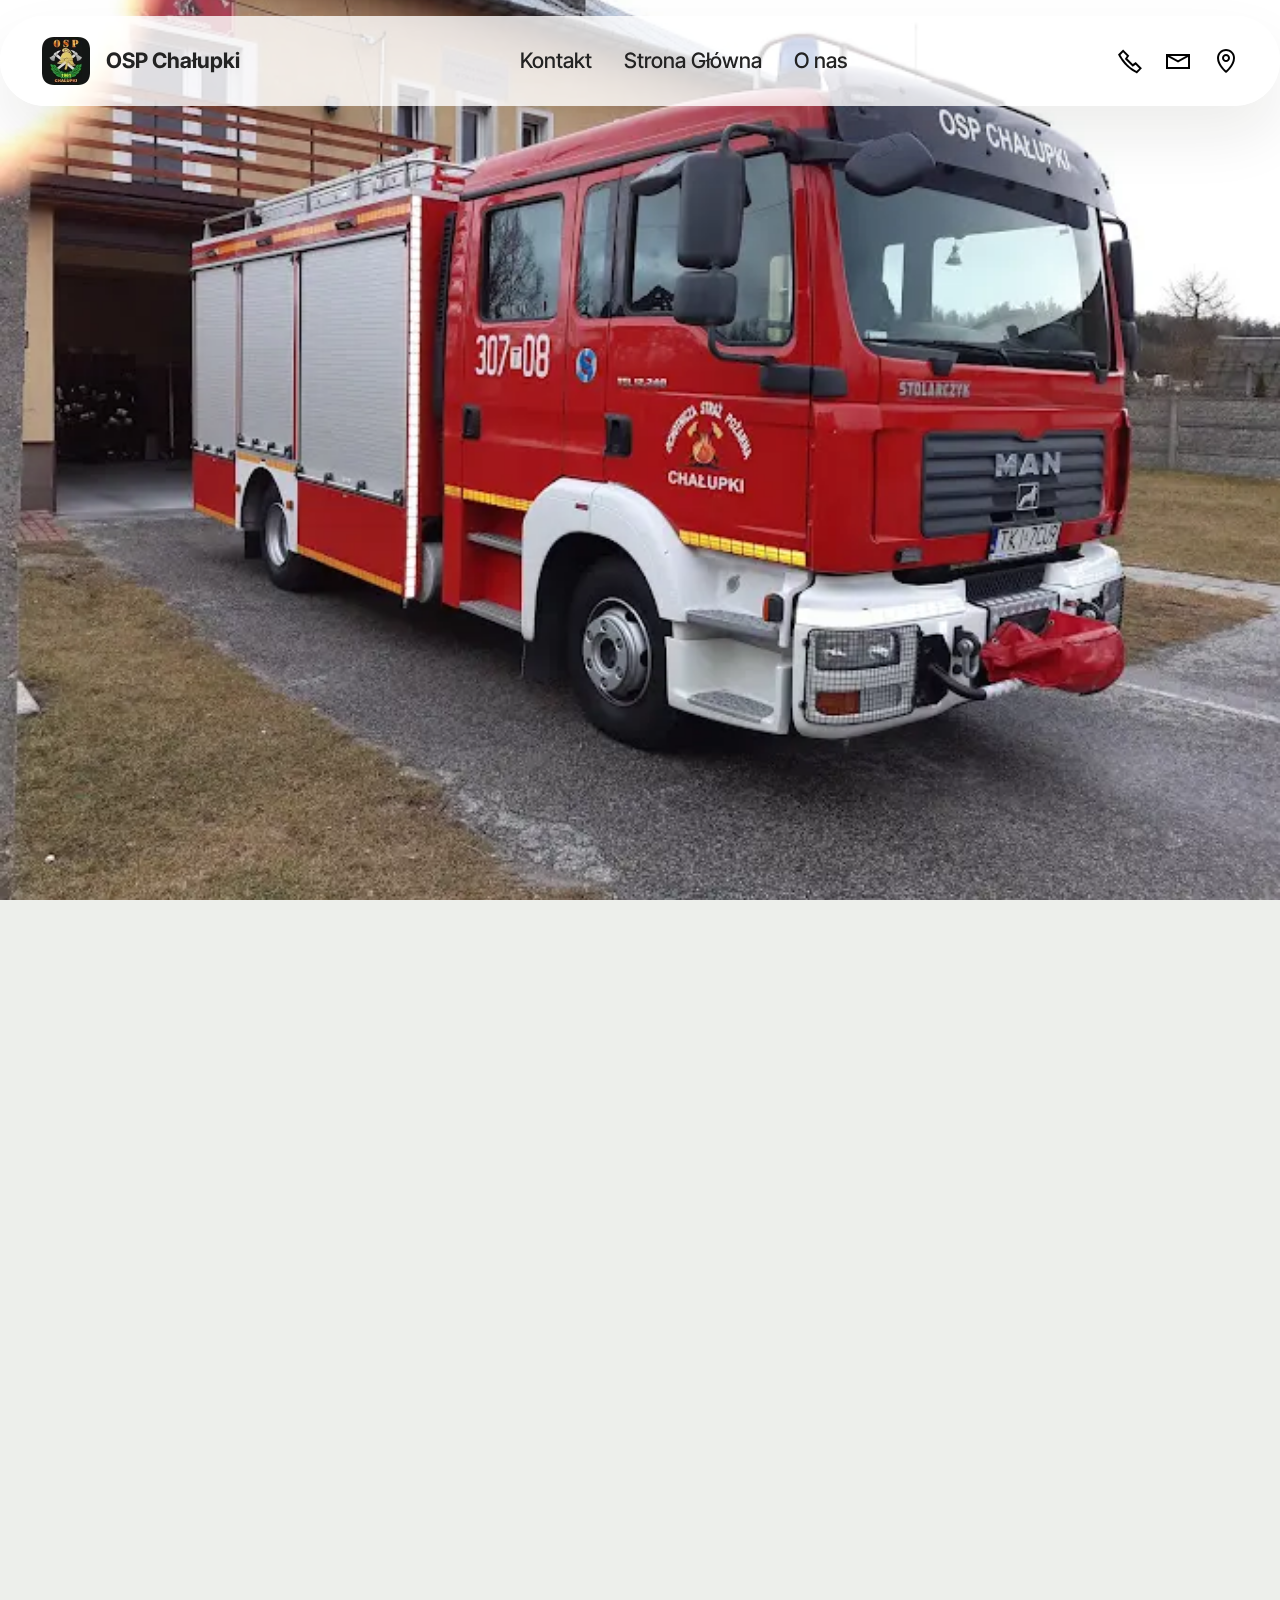
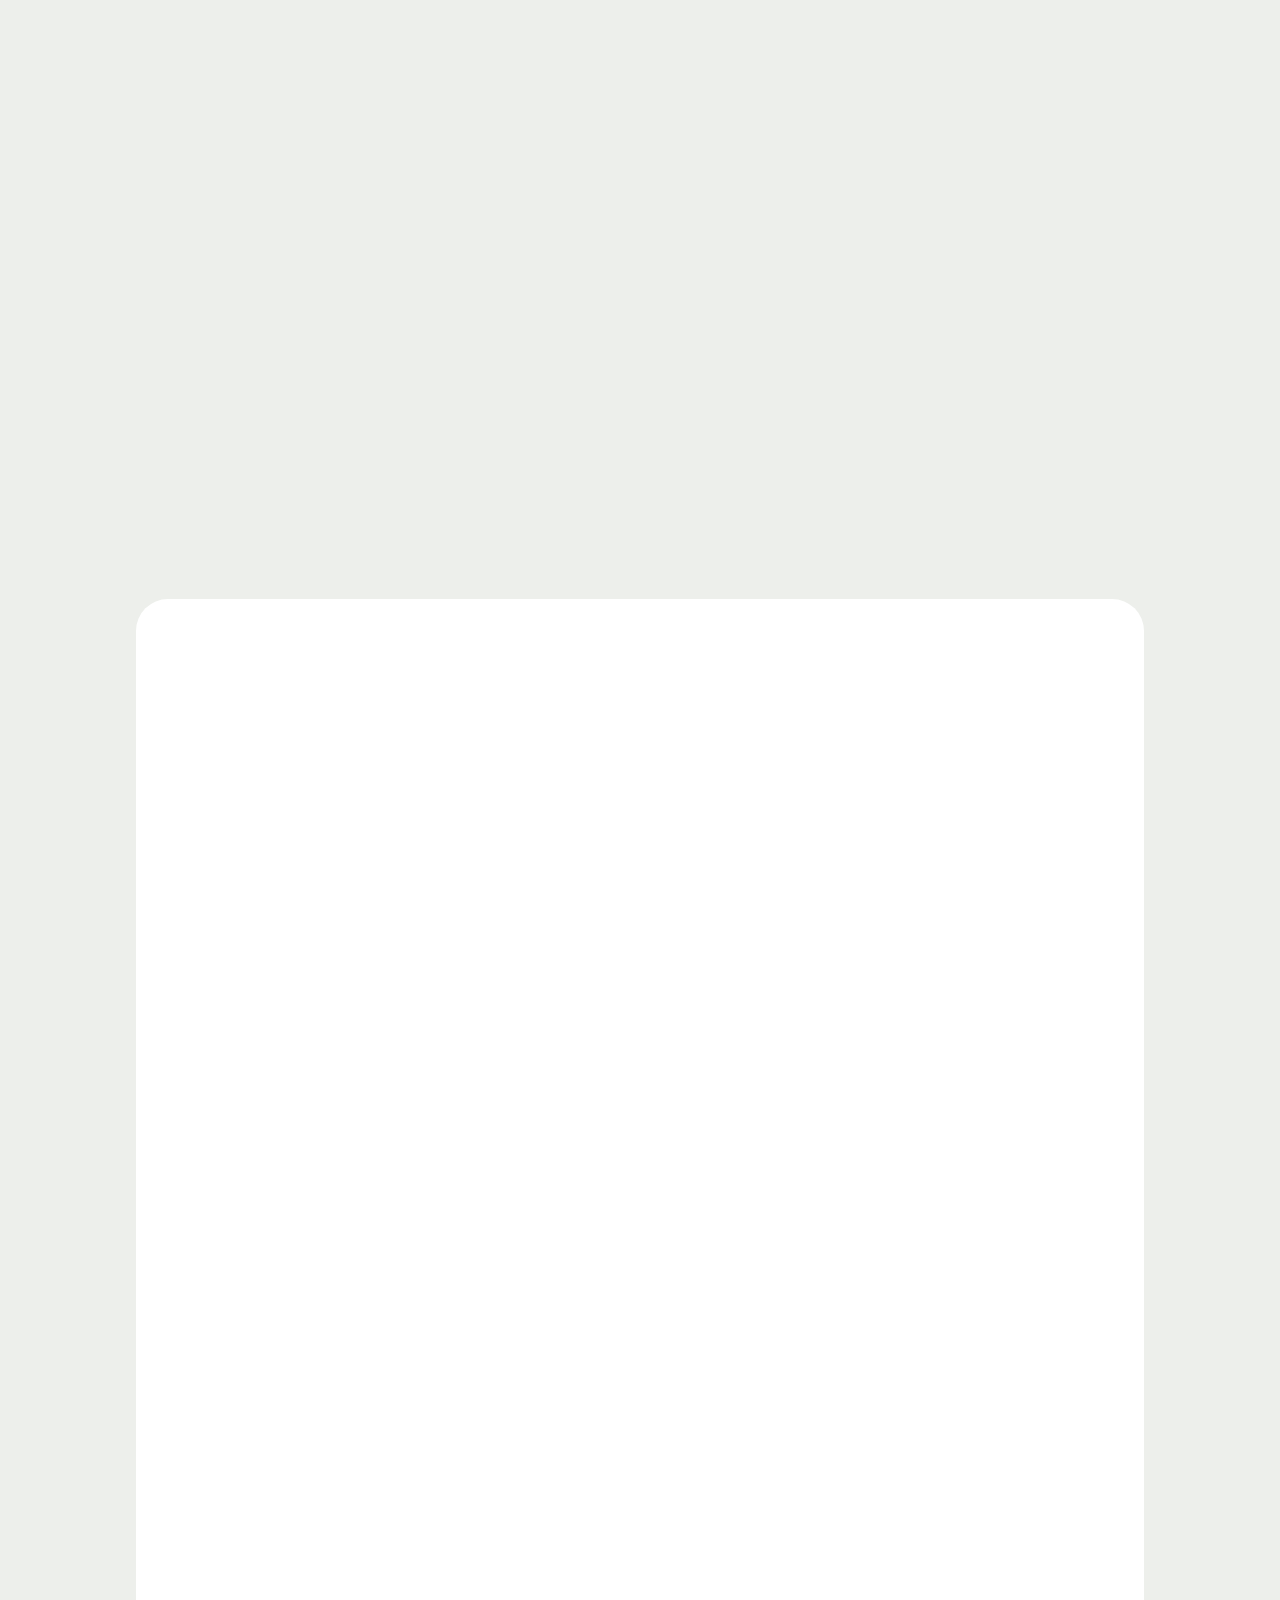
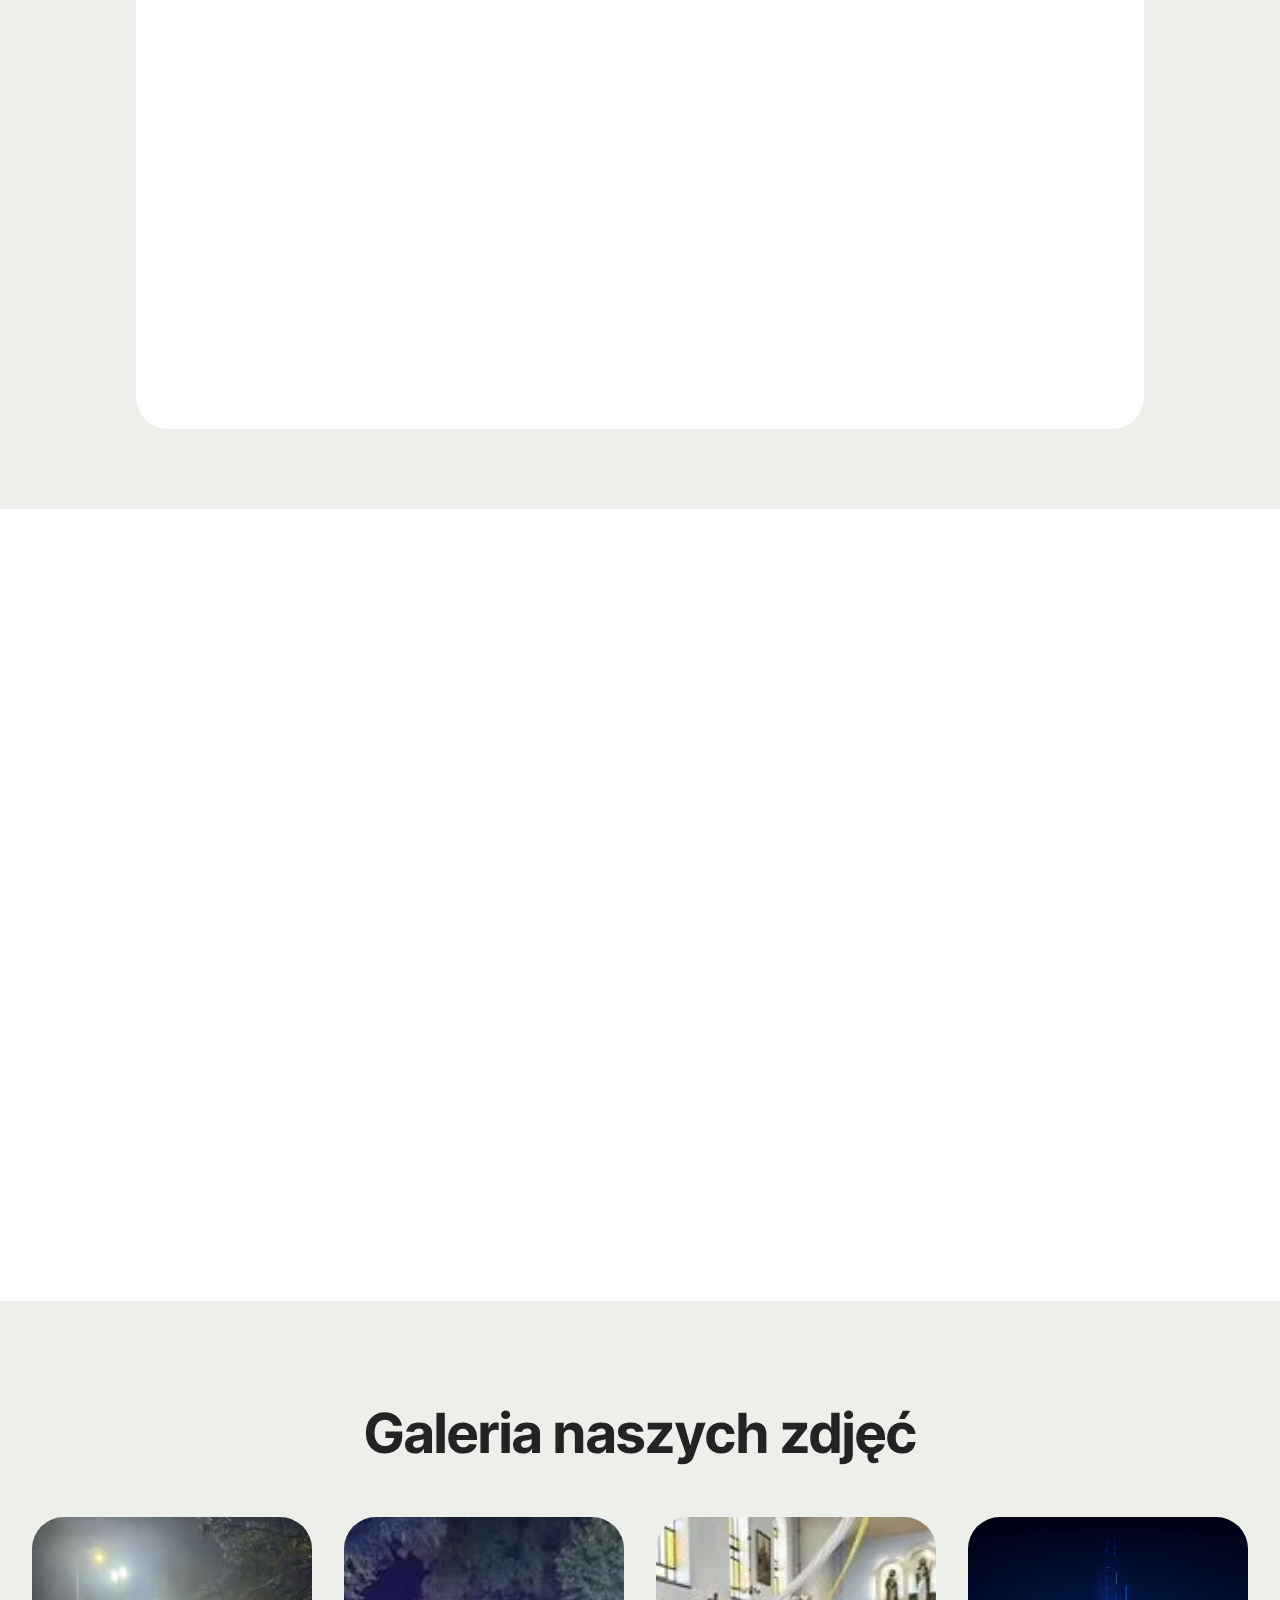
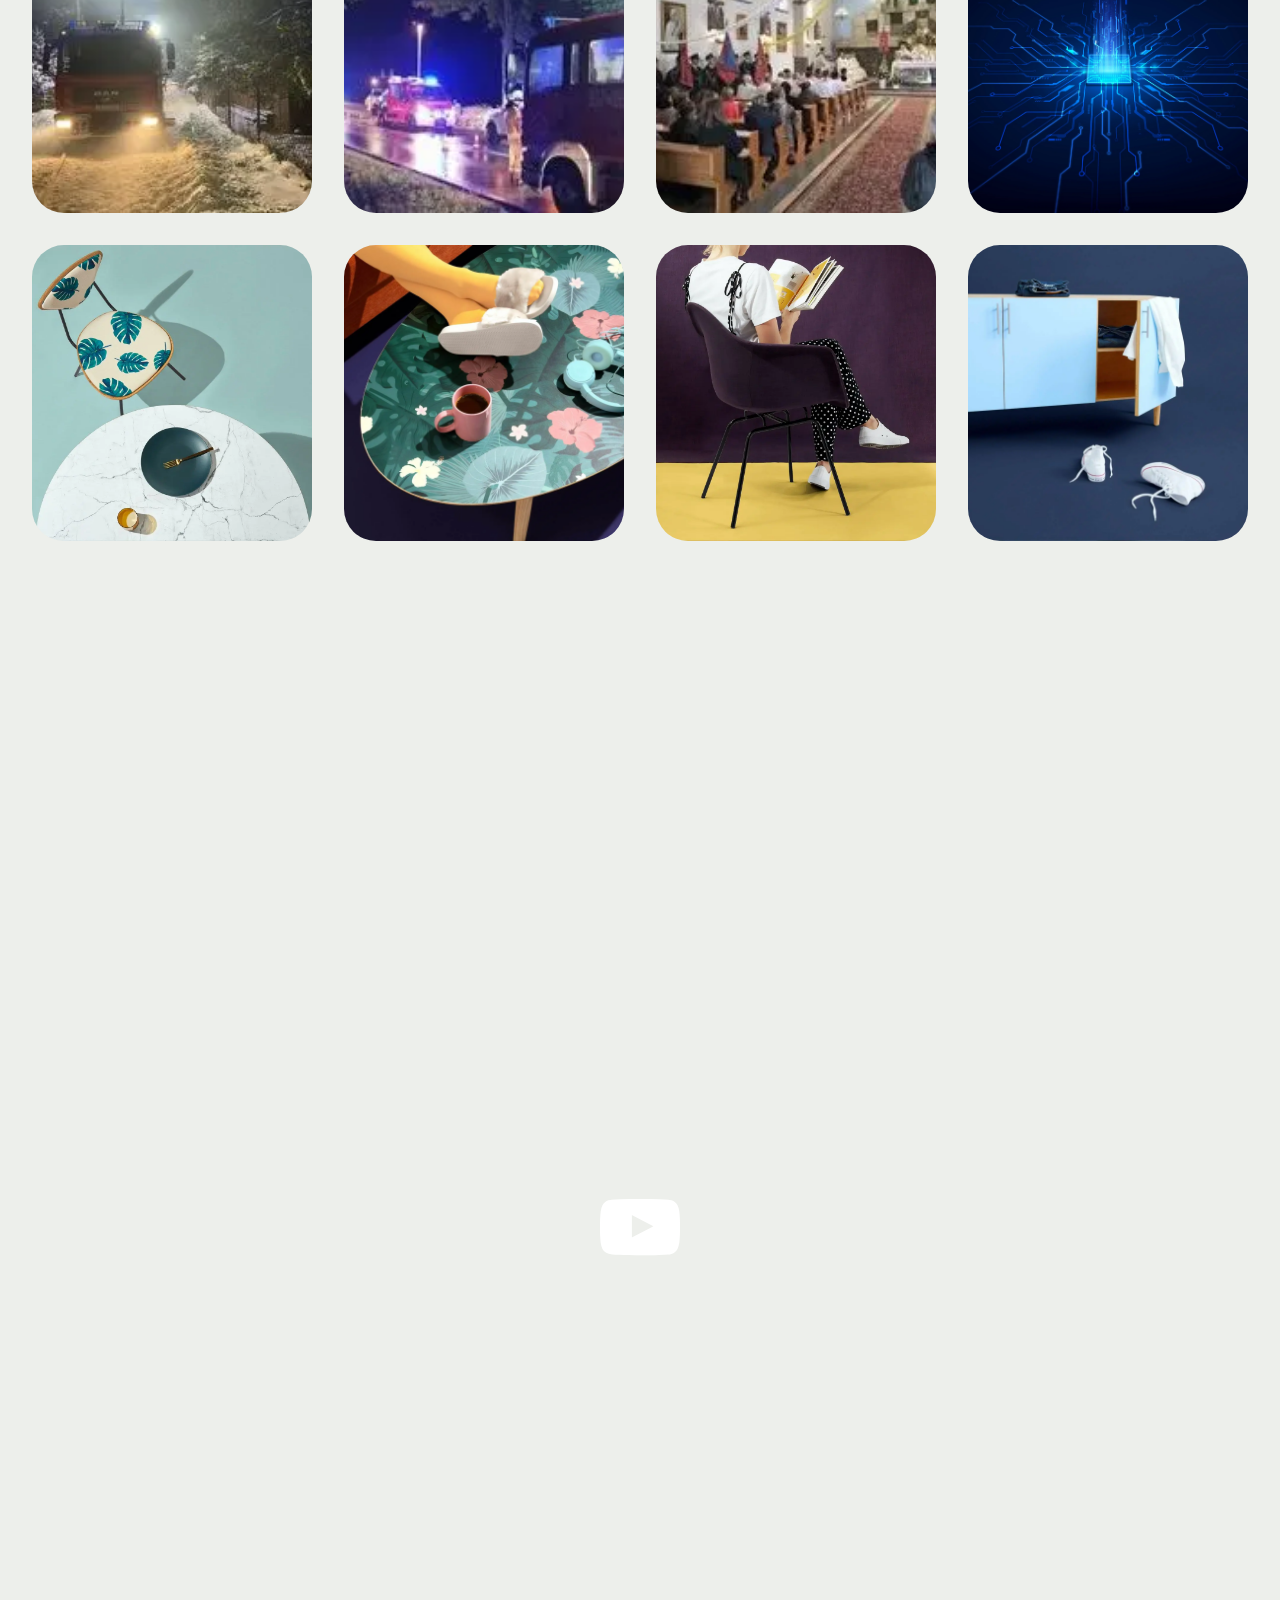
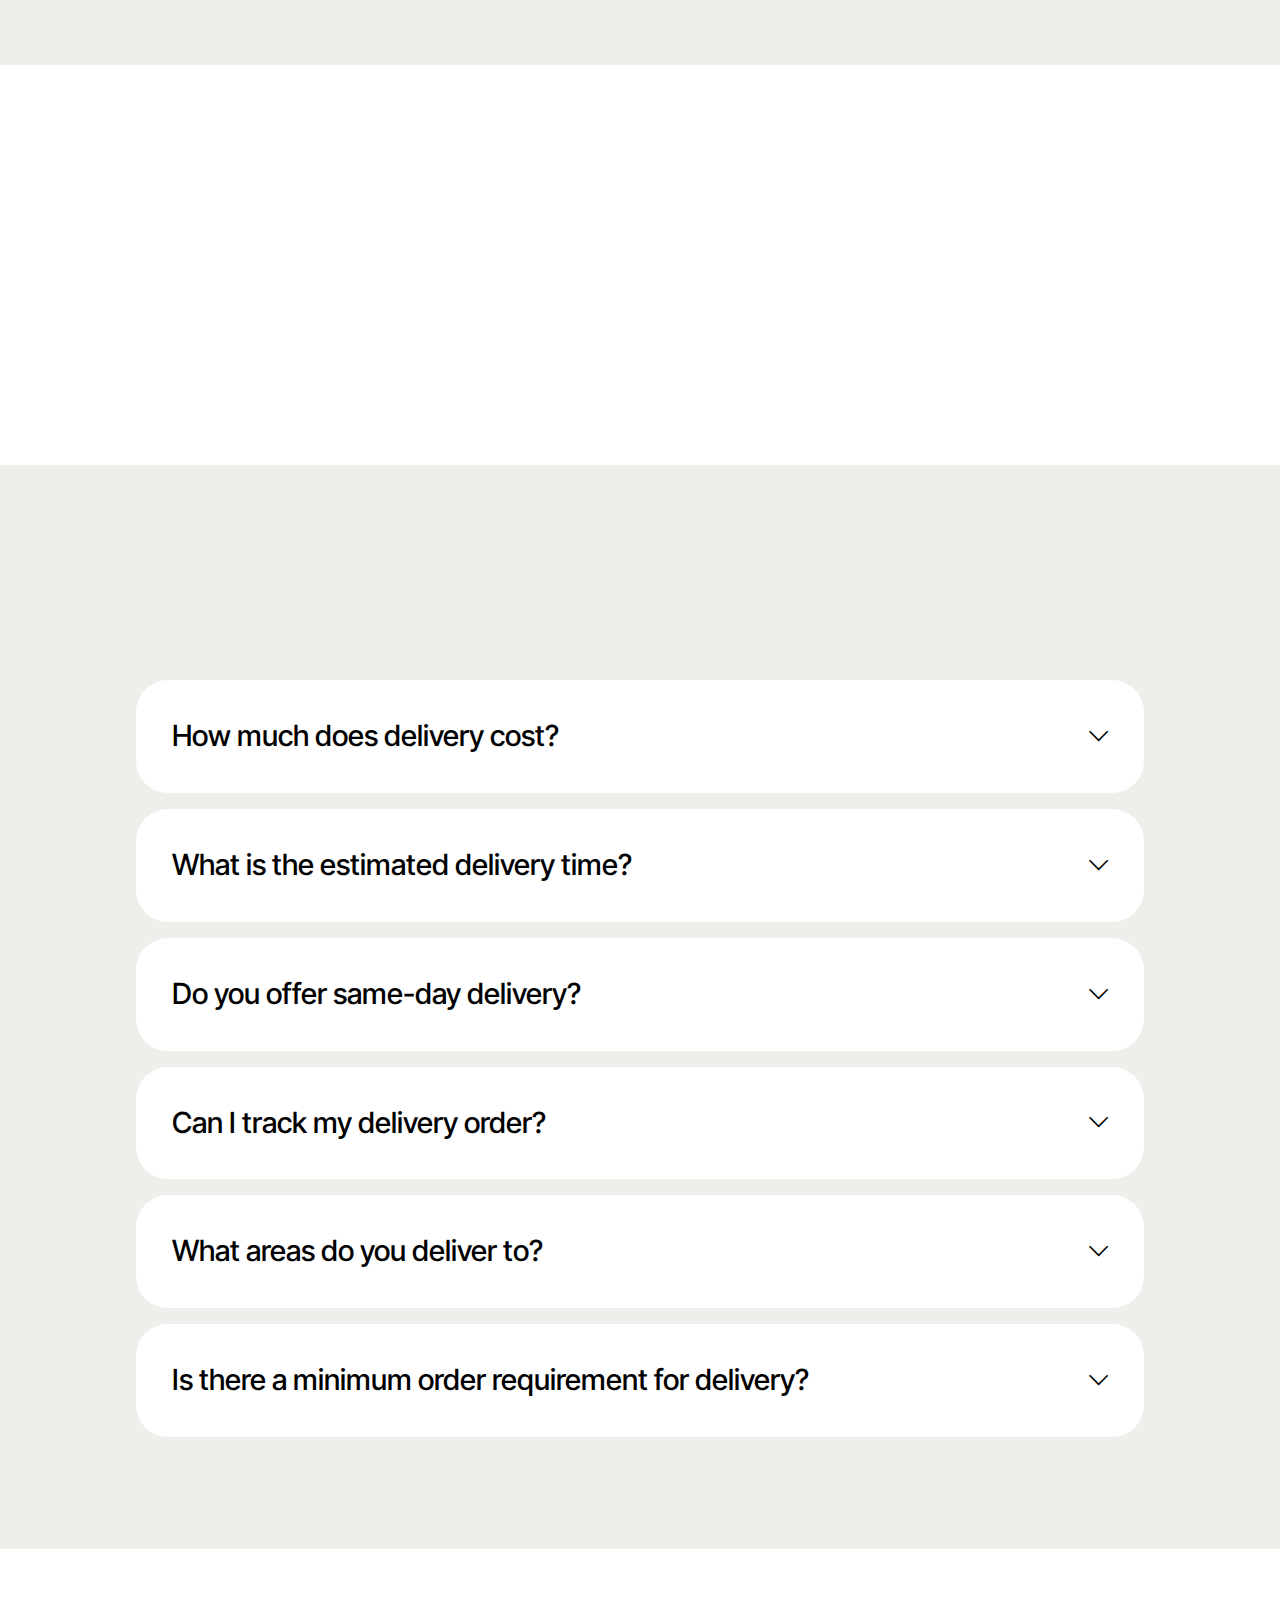
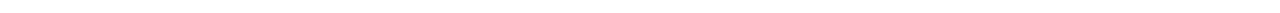
==== commit 7d0cdf75: "Rename Index.html to index.html" ====
--- a/index.html
+++ b/index.html
@@ -21,7 +21,7 @@
   <link rel="stylesheet" href="assets/theme/css/style.css">
   <link rel="preload" href="https://fonts.googleapis.com/css?family=Inter+Tight:100,200,300,400,500,600,700,800,900,100i,200i,300i,400i,500i,600i,700i,800i,900i&display=swap" as="style" onload="this.onload=null;this.rel='stylesheet'">
   <noscript><link rel="stylesheet" href="https://fonts.googleapis.com/css?family=Inter+Tight:100,200,300,400,500,600,700,800,900,100i,200i,300i,400i,500i,600i,700i,800i,900i&display=swap"></noscript>
-  <link rel="preload" as="style" href="assets/mobirise/css/mbr-additional.css?v=OzE7kt"><link rel="stylesheet" href="assets/mobirise/css/mbr-additional.css?v=OzE7kt" type="text/css">
+  <link rel="preload" as="style" href="assets/mobirise/css/mbr-additional.css?v=pjhcFW"><link rel="stylesheet" href="assets/mobirise/css/mbr-additional.css?v=pjhcFW" type="text/css">
 
   
   
@@ -37,7 +37,7 @@
 			<div class="navbar-brand">
 				<span class="navbar-logo">
 					<a href="https://mobiri.se">
-						<img src="assets/images/rounded-in-photoretrica-1-96x96.png" alt="Mobirise Website Builder" style="height: 3rem;">
+						<img src="assets/images/rounded-in-photoretrica-1-96x96.webp" alt="Mobirise Website Builder" style="height: 3rem;">
 					</a>
 				</span>
 				<span class="navbar-caption-wrap"><a class="navbar-caption text-black display-4" href="https://mobiri.se">OSP Chałupki</a></span>
@@ -114,7 +114,7 @@
 						<div class="slide-content">
 							<div class="item-img">
 								<div class="item-wrapper">
-									<img src="assets/images/zdejce-224x169.jpg" alt="Błyskawica Chałupki" title="" data-slide-to="0" data-bs-slide-to="0">
+									<img src="assets/images/123.webp" alt="Błyskawica Chałupki" title="" data-slide-to="1" data-bs-slide-to="2">
 								</div>
 							</div>
 							<div class="item-content">
@@ -122,13 +122,13 @@
 								
 								<p class="mbr-text mbr-fonts-style mt-3 display-7">Sprawdź, co nowego dzieje się w świecie naszych piłkarzy - nie przegap najświeższych aktualności i osiągnięć naszej drużyny!</p>
 							</div>
-							<div class="mbr-section-btn item-footer mt-2"><a href="" class="btn item-btn btn-primary display-7" target="_blank">Czytaj</a></div>
+							<div class="mbr-section-btn item-footer mt-2"><a href="błyskawica.html" class="btn item-btn btn-primary display-7" target="_blank">Czytaj</a></div>
 						</div>
 					</div><div class="embla__slide slider-image item" style="margin-left: 1rem; margin-right: 1rem;">
 						<div class="slide-content">
 							<div class="item-img">
 								<div class="item-wrapper">
-									<img src="assets/images/shop1.jpg" alt="Mobirise Website Builder" title="" data-slide-to="1" data-bs-slide-to="1">
+									<img src="assets/images/shop1.webp" alt="Mobirise Website Builder" title="" data-slide-to="2" data-bs-slide-to="1">
 								</div>
 							</div>
 							<div class="item-content">
@@ -147,7 +147,7 @@
 						<div class="slide-content">
 							<div class="item-img">
 								<div class="item-wrapper">
-									<img src="assets/images/bysakwica-361x700.png" alt="Mobirise Website Builder" title="" data-slide-to="3" data-bs-slide-to="3">
+									<img src="assets/images/bysakwica-361x700.webp" alt="Mobirise Website Builder" title="" data-slide-to="3" data-bs-slide-to="3">
 								</div>
 							</div>
 							<div class="item-content">
@@ -164,7 +164,7 @@
 						<div class="slide-content">
 							<div class="item-img">
 								<div class="item-wrapper">
-									<img src="assets/images/shop4.jpg" alt="Mobirise Website Builder" title="" data-slide-to="4" data-bs-slide-to="4">
+									<img src="assets/images/shop4.webp" alt="Mobirise Website Builder" title="" data-slide-to="4" data-bs-slide-to="4">
 								</div>
 							</div>
 							<div class="item-content">
@@ -184,7 +184,7 @@
 						<div class="slide-content">
 							<div class="item-img">
 								<div class="item-wrapper">
-									<img src="assets/images/shop5.jpg" alt="Mobirise Website Builder" title="" data-slide-to="5" data-bs-slide-to="5">
+									<img src="assets/images/shop5.webp" alt="Mobirise Website Builder" title="" data-slide-to="5" data-bs-slide-to="5">
 								</div>
 							</div>
 							<div class="item-content">
@@ -204,7 +204,7 @@
 						<div class="slide-content">
 							<div class="item-img">
 								<div class="item-wrapper">
-									<img src="assets/images/shop6.jpg" alt="Mobirise Website Builder" title="" data-slide-to="6" data-bs-slide-to="6">
+									<img src="assets/images/shop6.webp" alt="Mobirise Website Builder" title="" data-slide-to="6" data-bs-slide-to="6">
 								</div>
 							</div>
 							<div class="item-content">
@@ -226,7 +226,7 @@
 						<div class="slide-content">
 							<div class="item-img">
 								<div class="item-wrapper">
-									<img src="assets/images/shop7.jpg" alt="Mobirise Website Builder" title="" data-slide-to="7" data-bs-slide-to="7">
+									<img src="assets/images/shop7.webp" alt="Mobirise Website Builder" title="" data-slide-to="7" data-bs-slide-to="7">
 								</div>
 							</div>
 							<div class="item-content">
@@ -268,7 +268,7 @@
       <div class="card col-md-12 col-lg-10">
         <div class="card-wrapper">
           <div class="image-wrapper d-flex justify-content-center mb-4">
-            <img src="assets/images/drygfa-1578x888.jpg" alt="Mobirise Website Builder">
+            <img src="assets/images/drygfa-1578x888.webp" alt="Mobirise Website Builder">
           </div>
           <div class="card-content-text">
             <h3 class="card-title mbr-fonts-style mbr-white mt-3 mb-4 display-2">Nasza Remiza OSP Chałupki
@@ -341,7 +341,7 @@
 				</div>
 			</div>
 		</div>
-		<div class="google-map"><iframe frameborder="0" style="border:0" src="https://www.google.com/maps/embed?pb=!1m14!1m8!1m3!1d6045.3003145248895!2d-73.9884657!3d40.7477229!3m2!1i1024!2i768!4f13.1!3m3!1m2!1s0x89c259a9ac1f1b85%3A0x7e33d1c0e7af3be4!2zMzUwIDV0aCBBdmUsIE5ldyBZb3JrLCBOWSAxMDExOCwg0KHQqNCQ!5e0!3m2!1sru!2sru!4v1689597362021!5m2!1sen!2sen" allowfullscreen=""></iframe></div>
+		<div class="google-map"><iframe frameborder="0" style="border:0" src="https://www.google.com/maps/embed?pb=!1m18!1m12!1m3!1d2526.845912565154!2d20.607249999999997!3d50.704243899999994!2m3!1f0!2f0!3f0!3m2!1i1024!2i768!4f13.1!3m3!1m2!1s0x47178defd8351807%3A0x4a3dd4e6e778c1a7!2sOchotnicza%20Stra%C5%BC%20Po%C5%BCarna!5e0!3m2!1spl!2spl!4v1707255114475!5m2!1spl!2spl" allowfullscreen=""></iframe></div>
 	</div>
 </section>
 
@@ -361,8 +361,8 @@
         
         <div class="row mbr-gallery">
             <div class="col-12 col-md-6 col-lg-3 item gallery-image">
-                <div class="item-wrapper mb-3" data-toggle="modal" data-bs-toggle="modal" data-target="#u3rXwQKAe2-modal" data-bs-target="#u3rXwQKAe2-modal">
-                    <img class="w-100" src="assets/images/gallery01.jpg" alt="Mobirise Website Builder" data-slide-to="0" data-bs-slide-to="0" data-target="#lb-u3rXwQKAe2" data-bs-target="#lb-u3rXwQKAe2">
+                <div class="item-wrapper mb-3" data-toggle="modal" data-bs-toggle="modal" data-target="#u3xTS8vxt3-modal" data-bs-target="#u3xTS8vxt3-modal">
+                    <img class="w-100" src="assets/images/straz1.webp" alt="Mobirise Website Builder" data-slide-to="0" data-bs-slide-to="0" data-target="#lb-u3xTS8vxt3" data-bs-target="#lb-u3xTS8vxt3">
                     <div class="icon-wrapper">
                         <span class="mobi-mbri mobi-mbri-search mbr-iconfont mbr-iconfont-btn"></span>
                     </div>
@@ -370,8 +370,8 @@
                 
             </div>
             <div class="col-12 col-md-6 col-lg-3 item gallery-image">
-                <div class="item-wrapper mb-3" data-toggle="modal" data-bs-toggle="modal" data-target="#u3rXwQKAe2-modal" data-bs-target="#u3rXwQKAe2-modal">
-                    <img class="w-100" src="assets/images/gallery02.jpg" alt="Mobirise Website Builder" data-slide-to="1" data-bs-slide-to="1" data-target="#lb-u3rXwQKAe2" data-bs-target="#lb-u3rXwQKAe2">
+                <div class="item-wrapper mb-3" data-toggle="modal" data-bs-toggle="modal" data-target="#u3xTS8vxt3-modal" data-bs-target="#u3xTS8vxt3-modal">
+                    <img class="w-100" src="assets/images/straz2.webp" alt="Mobirise Website Builder" data-slide-to="1" data-bs-slide-to="1" data-target="#lb-u3xTS8vxt3" data-bs-target="#lb-u3xTS8vxt3">
                     <div class="icon-wrapper">
                         <span class="mobi-mbri mobi-mbri-search mbr-iconfont mbr-iconfont-btn"></span>
                     </div>
@@ -379,8 +379,8 @@
                 
             </div>
             <div class="col-12 col-md-6 col-lg-3 item gallery-image">
-                <div class="item-wrapper mb-3" data-toggle="modal" data-bs-toggle="modal" data-target="#u3rXwQKAe2-modal" data-bs-target="#u3rXwQKAe2-modal">
-                    <img class="w-100" src="assets/images/gallery03.jpg" alt="Mobirise Website Builder" data-slide-to="2" data-bs-slide-to="2" data-target="#lb-u3rXwQKAe2" data-bs-target="#lb-u3rXwQKAe2">
+                <div class="item-wrapper mb-3" data-toggle="modal" data-bs-toggle="modal" data-target="#u3xTS8vxt3-modal" data-bs-target="#u3xTS8vxt3-modal">
+                    <img class="w-100" src="assets/images/straz3.webp" alt="Mobirise Website Builder" data-slide-to="2" data-bs-slide-to="2" data-target="#lb-u3xTS8vxt3" data-bs-target="#lb-u3xTS8vxt3">
                     <div class="icon-wrapper">
                         <span class="mobi-mbri mobi-mbri-search mbr-iconfont mbr-iconfont-btn"></span>
                     </div>
@@ -388,8 +388,8 @@
                 
             </div>
             <div class="col-12 col-md-6 col-lg-3 item gallery-image">
-                <div class="item-wrapper mb-3" data-toggle="modal" data-bs-toggle="modal" data-target="#u3rXwQKAe2-modal" data-bs-target="#u3rXwQKAe2-modal">
-                    <img class="w-100" src="assets/images/gallery04.jpg" alt="Mobirise Website Builder" data-slide-to="3" data-bs-slide-to="3" data-target="#lb-u3rXwQKAe2" data-bs-target="#lb-u3rXwQKAe2">
+                <div class="item-wrapper mb-3" data-toggle="modal" data-bs-toggle="modal" data-target="#u3xTS8vxt3-modal" data-bs-target="#u3xTS8vxt3-modal">
+                    <img class="w-100" src="assets/images/istock-1596218688.webp" alt="Mobirise Website Builder" data-slide-to="3" data-bs-slide-to="3" data-target="#lb-u3xTS8vxt3" data-bs-target="#lb-u3xTS8vxt3">
                     <div class="icon-wrapper">
                         <span class="mobi-mbri mobi-mbri-search mbr-iconfont mbr-iconfont-btn"></span>
                     </div>
@@ -397,8 +397,8 @@
                 
             </div>
             <div class="col-12 col-md-6 col-lg-3 item gallery-image">
-                <div class="item-wrapper mb-3" data-toggle="modal" data-bs-toggle="modal" data-target="#u3rXwQKAe2-modal" data-bs-target="#u3rXwQKAe2-modal">
-                    <img class="w-100" src="assets/images/gallery10.jpg" alt="Mobirise Website Builder" data-slide-to="4" data-bs-slide-to="4" data-target="#lb-u3rXwQKAe2" data-bs-target="#lb-u3rXwQKAe2">
+                <div class="item-wrapper mb-3" data-toggle="modal" data-bs-toggle="modal" data-target="#u3xTS8vxt3-modal" data-bs-target="#u3xTS8vxt3-modal">
+                    <img class="w-100" src="assets/images/gallery10.webp" alt="Mobirise Website Builder" data-slide-to="4" data-bs-slide-to="4" data-target="#lb-u3xTS8vxt3" data-bs-target="#lb-u3xTS8vxt3">
                     <div class="icon-wrapper">
                         <span class="mobi-mbri mobi-mbri-search mbr-iconfont mbr-iconfont-btn"></span>
                     </div>
@@ -406,8 +406,8 @@
                 
             </div>
             <div class="col-12 col-md-6 col-lg-3 item gallery-image">
-                <div class="item-wrapper mb-3" data-toggle="modal" data-bs-toggle="modal" data-target="#u3rXwQKAe2-modal" data-bs-target="#u3rXwQKAe2-modal">
-                    <img class="w-100" src="assets/images/gallery05.jpg" alt="Mobirise Website Builder" data-slide-to="5" data-bs-slide-to="5" data-target="#lb-u3rXwQKAe2" data-bs-target="#lb-u3rXwQKAe2">
+                <div class="item-wrapper mb-3" data-toggle="modal" data-bs-toggle="modal" data-target="#u3xTS8vxt3-modal" data-bs-target="#u3xTS8vxt3-modal">
+                    <img class="w-100" src="assets/images/gallery05.webp" alt="Mobirise Website Builder" data-slide-to="5" data-bs-slide-to="5" data-target="#lb-u3xTS8vxt3" data-bs-target="#lb-u3xTS8vxt3">
                     <div class="icon-wrapper">
                         <span class="mobi-mbri mobi-mbri-search mbr-iconfont mbr-iconfont-btn"></span>
                     </div>
@@ -415,8 +415,8 @@
                 
             </div>
             <div class="col-12 col-md-6 col-lg-3 item gallery-image">
-                <div class="item-wrapper mb-3" data-toggle="modal" data-bs-toggle="modal" data-target="#u3rXwQKAe2-modal" data-bs-target="#u3rXwQKAe2-modal">
-                    <img class="w-100" src="assets/images/gallery06.jpg" alt="Mobirise Website Builder" data-slide-to="6" data-bs-slide-to="6" data-target="#lb-u3rXwQKAe2" data-bs-target="#lb-u3rXwQKAe2">
+                <div class="item-wrapper mb-3" data-toggle="modal" data-bs-toggle="modal" data-target="#u3xTS8vxt3-modal" data-bs-target="#u3xTS8vxt3-modal">
+                    <img class="w-100" src="assets/images/gallery06.webp" alt="Mobirise Website Builder" data-slide-to="6" data-bs-slide-to="6" data-target="#lb-u3xTS8vxt3" data-bs-target="#lb-u3xTS8vxt3">
                     <div class="icon-wrapper">
                         <span class="mobi-mbri mobi-mbri-search mbr-iconfont mbr-iconfont-btn"></span>
                     </div>
@@ -424,8 +424,8 @@
                 
             </div>
             <div class="col-12 col-md-6 col-lg-3 item gallery-image">
-                <div class="item-wrapper mb-3" data-toggle="modal" data-bs-toggle="modal" data-target="#u3rXwQKAe2-modal" data-bs-target="#u3rXwQKAe2-modal">
-                    <img class="w-100" src="assets/images/gallery07.jpg" alt="Mobirise Website Builder" data-slide-to="7" data-bs-slide-to="7" data-target="#lb-u3rXwQKAe2" data-bs-target="#lb-u3rXwQKAe2">
+                <div class="item-wrapper mb-3" data-toggle="modal" data-bs-toggle="modal" data-target="#u3xTS8vxt3-modal" data-bs-target="#u3xTS8vxt3-modal">
+                    <img class="w-100" src="assets/images/gallery07.webp" alt="Mobirise Website Builder" data-slide-to="7" data-bs-slide-to="7" data-target="#lb-u3xTS8vxt3" data-bs-target="#lb-u3xTS8vxt3">
                     <div class="icon-wrapper">
                         <span class="mobi-mbri mobi-mbri-search mbr-iconfont mbr-iconfont-btn"></span>
                     </div>
@@ -434,54 +434,54 @@
             </div>
         </div>
 
-        <div class="modal mbr-slider" tabindex="-1" role="dialog" aria-hidden="true" id="u3rXwQKAe2-modal">
+        <div class="modal mbr-slider" tabindex="-1" role="dialog" aria-hidden="true" id="u3xTS8vxt3-modal">
             <div class="modal-dialog" role="document">
                 <div class="modal-content">
                     <div class="modal-body">
-                        <div class="carousel slide" data-pause="false" data-bs-pause="false" id="lb-u3rXwQKAe2" data-interval="5000" data-bs-interval="5000">
+                        <div class="carousel slide" data-pause="false" data-bs-pause="false" id="lb-u3xTS8vxt3" data-interval="5000" data-bs-interval="5000">
                             <div class="carousel-inner">
                                 <div class="carousel-item active">
-                                    <img class="d-block w-100" src="assets/images/gallery01.jpg" alt="Mobirise Website Builder">
+                                    <img class="d-block w-100" src="assets/images/straz1.webp" alt="Mobirise Website Builder">
                                 </div>
                                 <div class="carousel-item">
-                                    <img class="d-block w-100" src="assets/images/gallery02.jpg" alt="Mobirise Website Builder">
+                                    <img class="d-block w-100" src="assets/images/straz2.webp" alt="Mobirise Website Builder">
                                 </div>
                                 <div class="carousel-item">
-                                    <img class="d-block w-100" src="assets/images/gallery03.jpg" alt="Mobirise Website Builder">
+                                    <img class="d-block w-100" src="assets/images/straz3.webp" alt="Mobirise Website Builder">
                                 </div>
                                 <div class="carousel-item">
-                                    <img class="d-block w-100" src="assets/images/gallery04.jpg" alt="Mobirise Website Builder">
+                                    <img class="d-block w-100" src="assets/images/istock-1596218688.webp" alt="Mobirise Website Builder">
                                 </div>
                                 <div class="carousel-item">
-                                    <img class="d-block w-100" src="assets/images/gallery10.jpg" alt="Mobirise Website Builder">
+                                    <img class="d-block w-100" src="assets/images/gallery10.webp" alt="Mobirise Website Builder">
                                 </div>
                                 <div class="carousel-item">
-                                    <img class="d-block w-100" src="assets/images/gallery05.jpg" alt="Mobirise Website Builder">
+                                    <img class="d-block w-100" src="assets/images/gallery05.webp" alt="Mobirise Website Builder">
                                 </div>
                                 <div class="carousel-item">
-                                    <img class="d-block w-100" src="assets/images/gallery06.jpg" alt="Mobirise Website Builder">
+                                    <img class="d-block w-100" src="assets/images/gallery06.webp" alt="Mobirise Website Builder">
                                 </div>
                                 <div class="carousel-item">
-                                    <img class="d-block w-100" src="assets/images/gallery07.jpg" alt="Mobirise Website Builder">
+                                    <img class="d-block w-100" src="assets/images/gallery07.webp" alt="Mobirise Website Builder">
                                 </div>
                             </div>
                             <ol class="carousel-indicators">
-                                <li data-slide-to="0" data-bs-slide-to="0" class="active" data-target="#lb-u3rXwQKAe2" data-bs-target="#lb-u3rXwQKAe2"></li>
-                                <li data-slide-to="1" data-bs-slide-to="1" data-target="#lb-u3rXwQKAe2" data-bs-target="#lb-u3rXwQKAe2"></li>
-                                <li data-slide-to="2" data-bs-slide-to="2" data-target="#lb-u3rXwQKAe2" data-bs-target="#lb-u3rXwQKAe2"></li>
-                                <li data-slide-to="3" data-bs-slide-to="3" data-target="#lb-u3rXwQKAe2" data-bs-target="#lb-u3rXwQKAe2"></li>
-                                <li data-slide-to="4" data-bs-slide-to="4" data-target="#lb-u3rXwQKAe2" data-bs-target="#lb-u3rXwQKAe2"></li>
-                                <li data-slide-to="5" data-bs-slide-to="5" data-target="#lb-u3rXwQKAe2" data-bs-target="#lb-u3rXwQKAe2"></li>
-                                <li data-slide-to="6" data-bs-slide-to="6" data-target="#lb-u3rXwQKAe2" data-bs-target="#lb-u3rXwQKAe2"></li>
-                                <li data-slide-to="7" data-bs-slide-to="7" data-target="#lb-u3rXwQKAe2" data-bs-target="#lb-u3rXwQKAe2"></li>
+                                <li data-slide-to="0" data-bs-slide-to="0" class="active" data-target="#lb-u3xTS8vxt3" data-bs-target="#lb-u3xTS8vxt3"></li>
+                                <li data-slide-to="1" data-bs-slide-to="1" data-target="#lb-u3xTS8vxt3" data-bs-target="#lb-u3xTS8vxt3"></li>
+                                <li data-slide-to="2" data-bs-slide-to="2" data-target="#lb-u3xTS8vxt3" data-bs-target="#lb-u3xTS8vxt3"></li>
+                                <li data-slide-to="3" data-bs-slide-to="3" data-target="#lb-u3xTS8vxt3" data-bs-target="#lb-u3xTS8vxt3"></li>
+                                <li data-slide-to="4" data-bs-slide-to="4" data-target="#lb-u3xTS8vxt3" data-bs-target="#lb-u3xTS8vxt3"></li>
+                                <li data-slide-to="5" data-bs-slide-to="5" data-target="#lb-u3xTS8vxt3" data-bs-target="#lb-u3xTS8vxt3"></li>
+                                <li data-slide-to="6" data-bs-slide-to="6" data-target="#lb-u3xTS8vxt3" data-bs-target="#lb-u3xTS8vxt3"></li>
+                                <li data-slide-to="7" data-bs-slide-to="7" data-target="#lb-u3xTS8vxt3" data-bs-target="#lb-u3xTS8vxt3"></li>
                             </ol>
                             <a role="button" href="" class="close" data-dismiss="modal" data-bs-dismiss="modal" aria-label="Close">
                             </a>
-                            <a class="carousel-control-prev carousel-control" role="button" data-slide="prev" data-bs-slide="prev" href="#lb-u3rXwQKAe2">
+                            <a class="carousel-control-prev carousel-control" role="button" data-slide="prev" data-bs-slide="prev" href="#lb-u3xTS8vxt3">
                                 <span class="mobi-mbri mobi-mbri-arrow-prev" aria-hidden="true"></span>
                                 <span class="sr-only visually-hidden">Previous</span>
                             </a>
-                            <a class="carousel-control-next carousel-control" role="button" data-slide="next" data-bs-slide="next" href="#lb-u3rXwQKAe2">
+                            <a class="carousel-control-next carousel-control" role="button" data-slide="next" data-bs-slide="next" href="#lb-u3xTS8vxt3">
                                 <span class="mobi-mbri mobi-mbri-arrow-next" aria-hidden="true"></span>
                                 <span class="sr-only visually-hidden">Next</span>
                             </a>
@@ -491,6 +491,53 @@
             </div>
         </div>
     </div>
+</section>
+
+<section data-bs-version="5.1" class="video01 cid-u3xMU25igA" id="video01-21">
+	
+	
+
+	
+	<div class="align-center container">
+		<div class="row justify-content-center">
+			<div class="col-12 content-head">
+				<div class="mbr-section-head mb-5">
+					<h4 class="mbr-section-title mbr-fonts-style mb-0 display-2">
+						<strong>Watch Video</strong>
+					</h4>
+					
+				</div>
+			</div>
+		</div>
+
+		<div class="row justify-content-center">
+			<div class="col-12 col-lg-12">
+				<div class="box">
+					<div class="mbr-media show-modal align-center" data-modal=".modalWindow">
+						<img src="assets/images/video1.webp" alt="Mobirise">
+						<div class="icon-wrap">
+							<span class="mbr-iconfont socicon-youtube socicon" style="color: rgb(255, 255, 255); fill: rgb(255, 255, 255);"></span>
+						</div>
+					</div>
+				</div>
+			</div>
+		</div>
+	</div>
+	<div>
+		<div class="modalWindow" style="display: none">
+			<div class="modalWindow-container">
+				<div class="modalWindow-video-container">
+					<div class="modalWindow-video">
+						<iframe width="100%" height="100%" frameborder="0" allowfullscreen="1" data-src="https://www.youtube.com/watch?v=VA8PzkQa8d8"></iframe>
+					</div>
+					<a class="close" role="button" data-dismiss="modal" data-bs-dismiss="modal">
+						<span aria-hidden="true" class="mbr-iconfont mobi-mbri-close mobi-mbri closeModal"></span>
+						<span class="sr-only visually-hidden visually-hidden">Close</span>
+					</a>
+				</div>
+			</div>
+		</div>
+	</div>
 </section>
 
 <section data-bs-version="5.1" class="social05 cid-u3rxrkOxUO" id="social05-1p">
@@ -549,17 +596,17 @@
 							</div>
 						</div>
 					</div>
-					<div id="bootstrap-accordion_19" class="panel-group accordionStyles accordion" role="tablist" aria-multiselectable="true">
+					<div id="bootstrap-accordion_8" class="panel-group accordionStyles accordion" role="tablist" aria-multiselectable="true">
 						<div class="card">
 							<div class="card-header" role="tab" id="headingOne">
-								<a role="button" class="panel-title collapsed" data-toggle="collapse" data-bs-toggle="collapse" data-core="" href="#collapse1_19" aria-expanded="false" aria-controls="collapse1">
+								<a role="button" class="panel-title collapsed" data-toggle="collapse" data-bs-toggle="collapse" data-core="" href="#collapse1_8" aria-expanded="false" aria-controls="collapse1">
 									<h6 class="panel-title-edit mbr-semibold mbr-fonts-style mb-0 display-5">
 										How much does delivery cost?
 									</h6>
 									<span class="sign mbr-iconfont mobi-mbri-arrow-down"></span>
 								</a>
 							</div>
-							<div id="collapse1_19" class="panel-collapse noScroll collapse" role="tabpanel" aria-labelledby="headingOne" data-parent="#accordion" data-bs-parent="#bootstrap-accordion_19">
+							<div id="collapse1_8" class="panel-collapse noScroll collapse" role="tabpanel" aria-labelledby="headingOne" data-parent="#accordion" data-bs-parent="#bootstrap-accordion_8">
 								<div class="panel-body">
 									<p class="mbr-fonts-style panel-text display-7">
 										Lorem ipsum dolor sit amet, consectetur adipiscing elit. Fusce vestibulum
@@ -573,14 +620,14 @@
 						</div>
 						<div class="card">
 							<div class="card-header" role="tab" id="headingOne">
-								<a role="button" class="panel-title collapsed" data-toggle="collapse" data-bs-toggle="collapse" data-core="" href="#collapse2_19" aria-expanded="false" aria-controls="collapse2">
+								<a role="button" class="panel-title collapsed" data-toggle="collapse" data-bs-toggle="collapse" data-core="" href="#collapse2_8" aria-expanded="false" aria-controls="collapse2">
 									<h6 class="panel-title-edit mbr-semibold mbr-fonts-style mb-0 display-5">
 										What is the estimated delivery time?
 									</h6>
 									<span class="sign mbr-iconfont mobi-mbri-arrow-down"></span>
 								</a>
 							</div>
-							<div id="collapse2_19" class="panel-collapse noScroll collapse" role="tabpanel" aria-labelledby="headingOne" data-parent="#accordion" data-bs-parent="#bootstrap-accordion_19">
+							<div id="collapse2_8" class="panel-collapse noScroll collapse" role="tabpanel" aria-labelledby="headingOne" data-parent="#accordion" data-bs-parent="#bootstrap-accordion_8">
 								<div class="panel-body">
 									<p class="mbr-fonts-style panel-text display-7">
 										Lorem ipsum dolor sit amet, consectetur adipiscing elit. Fusce vestibulum
@@ -594,14 +641,14 @@
 						</div>
 						<div class="card">
 							<div class="card-header" role="tab" id="headingOne">
-								<a role="button" class="panel-title collapsed" data-toggle="collapse" data-bs-toggle="collapse" data-core="" href="#collapse3_19" aria-expanded="false" aria-controls="collapse3">
+								<a role="button" class="panel-title collapsed" data-toggle="collapse" data-bs-toggle="collapse" data-core="" href="#collapse3_8" aria-expanded="false" aria-controls="collapse3">
 									<h6 class="panel-title-edit mbr-semibold mbr-fonts-style mb-0 display-5">
 										Do you offer same-day delivery?
 									</h6>
 									<span class="sign mbr-iconfont mobi-mbri-arrow-down"></span>
 								</a>
 							</div>
-							<div id="collapse3_19" class="panel-collapse noScroll collapse" role="tabpanel" aria-labelledby="headingOne" data-parent="#accordion" data-bs-parent="#bootstrap-accordion_19">
+							<div id="collapse3_8" class="panel-collapse noScroll collapse" role="tabpanel" aria-labelledby="headingOne" data-parent="#accordion" data-bs-parent="#bootstrap-accordion_8">
 								<div class="panel-body">
 									<p class="mbr-fonts-style panel-text display-7">
 										Lorem ipsum dolor sit amet, consectetur adipiscing elit. Fusce vestibulum
@@ -615,14 +662,14 @@
 						</div>
 						<div class="card">
 							<div class="card-header" role="tab" id="headingOne">
-								<a role="button" class="panel-title collapsed" data-toggle="collapse" data-bs-toggle="collapse" data-core="" href="#collapse4_19" aria-expanded="false" aria-controls="collapse4">
+								<a role="button" class="panel-title collapsed" data-toggle="collapse" data-bs-toggle="collapse" data-core="" href="#collapse4_8" aria-expanded="false" aria-controls="collapse4">
 									<h6 class="panel-title-edit mbr-semibold mbr-fonts-style mb-0 display-5">
 										Can I track my delivery order?
 									</h6>
 									<span class="sign mbr-iconfont mobi-mbri-arrow-down"></span>
 								</a>
 							</div>
-							<div id="collapse4_19" class="panel-collapse noScroll collapse" role="tabpanel" aria-labelledby="headingOne" data-parent="#accordion" data-bs-parent="#bootstrap-accordion_19">
+							<div id="collapse4_8" class="panel-collapse noScroll collapse" role="tabpanel" aria-labelledby="headingOne" data-parent="#accordion" data-bs-parent="#bootstrap-accordion_8">
 								<div class="panel-body">
 									<p class="mbr-fonts-style panel-text display-7">
 										Lorem ipsum dolor sit amet, consectetur adipiscing elit. Fusce vestibulum
@@ -636,14 +683,14 @@
 						</div>
 						<div class="card">
 							<div class="card-header" role="tab" id="headingOne">
-								<a role="button" class="panel-title collapsed" data-toggle="collapse" data-bs-toggle="collapse" data-core="" href="#collapse5_19" aria-expanded="false" aria-controls="collapse5">
+								<a role="button" class="panel-title collapsed" data-toggle="collapse" data-bs-toggle="collapse" data-core="" href="#collapse5_8" aria-expanded="false" aria-controls="collapse5">
 									<h6 class="panel-title-edit mbr-semibold mbr-fonts-style mb-0 display-5">
 										What areas do you deliver to?
 									</h6>
 									<span class="sign mbr-iconfont mobi-mbri-arrow-down"></span>
 								</a>
 							</div>
-							<div id="collapse5_19" class="panel-collapse noScroll collapse" role="tabpanel" aria-labelledby="headingOne" data-parent="#accordion" data-bs-parent="#bootstrap-accordion_19">
+							<div id="collapse5_8" class="panel-collapse noScroll collapse" role="tabpanel" aria-labelledby="headingOne" data-parent="#accordion" data-bs-parent="#bootstrap-accordion_8">
 								<div class="panel-body">
 									<p class="mbr-fonts-style panel-text display-7">
 										Lorem ipsum dolor sit amet, consectetur adipiscing elit. Fusce vestibulum
@@ -657,14 +704,14 @@
 						</div>
 						<div class="card">
 							<div class="card-header" role="tab" id="headingOne">
-								<a role="button" class="panel-title collapsed" data-toggle="collapse" data-bs-toggle="collapse" data-core="" href="#collapse6_19" aria-expanded="false" aria-controls="collapse6">
+								<a role="button" class="panel-title collapsed" data-toggle="collapse" data-bs-toggle="collapse" data-core="" href="#collapse6_8" aria-expanded="false" aria-controls="collapse6">
 									<h6 class="panel-title-edit mbr-semibold mbr-fonts-style mb-0 display-5">
 										Is there a minimum order requirement for delivery?
 									</h6>
 									<span class="sign mbr-iconfont mobi-mbri-arrow-down"></span>
 								</a>
 							</div>
-							<div id="collapse6_19" class="panel-collapse noScroll collapse" role="tabpanel" aria-labelledby="headingOne" data-parent="#accordion" data-bs-parent="#bootstrap-accordion_19">
+							<div id="collapse6_8" class="panel-collapse noScroll collapse" role="tabpanel" aria-labelledby="headingOne" data-parent="#accordion" data-bs-parent="#bootstrap-accordion_8">
 								<div class="panel-body">
 									<p class="mbr-fonts-style panel-text display-7">
 										Lorem ipsum dolor sit amet, consectetur adipiscing elit. Fusce vestibulum
@@ -681,7 +728,7 @@
 			</div>
 		</div>
 	</div>
-</section><section class="display-7" style="padding: 0;align-items: center;justify-content: center;flex-wrap: wrap;    align-content: center;display: flex;position: relative;height: 4rem;"><a href="https://mobiri.se/3142831" style="flex: 1 1;height: 4rem;position: absolute;width: 100%;z-index: 1;"><img alt="" style="height: 4rem;" src="[data-uri]"></a><p style="margin: 0;text-align: center;" class="display-7">&#8204;</p><a style="z-index:1" href="https://mobirise.com/builder/no-code-website-builder.html">No Code Website Builder</a></section><script src="assets/bootstrap/js/bootstrap.bundle.min.js"></script>  <script src="assets/smoothscroll/smooth-scroll.js"></script>  <script src="assets/ytplayer/index.js"></script>  <script src="assets/dropdown/js/navbar-dropdown.js"></script>  <script src="assets/embla/embla.min.js"></script>  <script src="assets/embla/script.js"></script>  <script src="assets/mbr-switch-arrow/mbr-switch-arrow.js"></script>  <script src="assets/theme/js/script.js"></script>  
+</section><section class="display-7" style="padding: 0;align-items: center;justify-content: center;flex-wrap: wrap;    align-content: center;display: flex;position: relative;height: 4rem;"><a href="https://mobiri.se/3142831" style="flex: 1 1;height: 4rem;position: absolute;width: 100%;z-index: 1;"><img alt="" style="height: 4rem;" src="[data-uri]"></a><p style="margin: 0;text-align: center;" class="display-7">&#8204;</p><a style="z-index:1" href="https://mobirise.com">Mobirise </a></section><script src="assets/bootstrap/js/bootstrap.bundle.min.js"></script>  <script src="assets/smoothscroll/smooth-scroll.js"></script>  <script src="assets/ytplayer/index.js"></script>  <script src="assets/dropdown/js/navbar-dropdown.js"></script>  <script src="assets/embla/embla.min.js"></script>  <script src="assets/embla/script.js"></script>  <script src="assets/playervimeo/vimeo_player.js"></script>  <script src="assets/mbr-switch-arrow/mbr-switch-arrow.js"></script>  <script src="assets/theme/js/script.js"></script>  
   
   
   <input name="animation" type="hidden">
--- a/assets/mobirise/css/mbr-additional.css
+++ b/assets/mobirise/css/mbr-additional.css
@@ -1334,7 +1334,7 @@
 }
 .cid-u3rx1w6POd {
   display: flex;
-  background-image: url("../../../assets/images/zdj-680x510.jpg");
+  background-image: url("../../../assets/images/zdj.webp");
 }
 .cid-u3rx1w6POd .mbr-overlay {
   background-color: #f92c50;
@@ -1910,6 +1910,88 @@
 .cid-u3rxm72Yda .content-head {
   max-width: 800px;
 }
+.cid-u3xMU25igA {
+  padding-top: 6rem;
+  padding-bottom: 6rem;
+  background-color: #edefeb;
+}
+.cid-u3xMU25igA .mbr-media {
+  position: relative;
+}
+.cid-u3xMU25igA .mbr-media img {
+  width: 100%;
+  object-fit: cover;
+}
+.cid-u3xMU25igA a:hover {
+  background-image: none !important;
+}
+.cid-u3xMU25igA .icon-wrap {
+  left: 50%;
+  top: 50%;
+  transform: translate(-50%, -50%);
+  position: absolute;
+}
+.cid-u3xMU25igA .mbr-media span {
+  font-size: 5rem;
+  transition: all 0.2s;
+}
+.cid-u3xMU25igA .modalWindow {
+  position: fixed;
+  z-index: 5000;
+  left: 0;
+  top: 0;
+  background-color: rgba(61, 61, 61, 0.65);
+  width: 100%;
+  height: 100%;
+}
+.cid-u3xMU25igA .modalWindow .modalWindow-container {
+  display: table-cell;
+  vertical-align: middle;
+}
+.cid-u3xMU25igA .modalWindow .modalWindow-video {
+  height: calc(44.9943757vw);
+  width: 80vw;
+  margin: 0 auto;
+}
+.cid-u3xMU25igA .close {
+  position: fixed;
+  opacity: 0.5;
+  font-size: 1.5rem;
+  font-weight: 300;
+  width: 60px;
+  height: 60px;
+  border-radius: 50%;
+  color: #fff;
+  top: 2.5rem;
+  right: 2.5rem;
+  border: 2px solid #fff;
+  text-shadow: none;
+  z-index: 5;
+  transition: opacity 0.3s ease;
+  align-items: center;
+  justify-content: center;
+  display: flex;
+}
+.cid-u3xMU25igA .close:hover {
+  opacity: 1;
+  background: #000;
+  color: #fff;
+}
+.cid-u3xMU25igA .mbr-fallback-image.disabled {
+  display: none;
+}
+.cid-u3xMU25igA .mbr-fallback-image {
+  display: block;
+  background-size: cover;
+  background-position: center center;
+  width: 100%;
+  height: 100%;
+  position: absolute;
+  top: 0;
+}
+.cid-u3xMU25igA .content-head {
+  max-width: 800px;
+}
 .cid-u3rxrkOxUO {
   padding-top: 6rem;
   padding-bottom: 6rem;
@@ -2043,3 +2125,1140 @@
 .cid-u3rxF5oLCE .mbr-iconfont {
   color: #000000;
 }
+.cid-u3xKJmLVw0 {
+  z-index: 1000;
+  width: 100%;
+  position: relative;
+}
+.cid-u3xKJmLVw0 .dropdown-item:before {
+  font-family: Moririse2 !important;
+  content: "\e966";
+  display: inline-block;
+  width: 0;
+  position: absolute;
+  left: 1rem;
+  top: 0.5rem;
+  margin-right: 0.5rem;
+  line-height: 1;
+  font-size: inherit;
+  vertical-align: middle;
+  text-align: center;
+  overflow: hidden;
+  transform: scale(0, 1);
+  transition: all 0.25s ease-in-out;
+}
+@media (max-width: 767px) {
+  .cid-u3xKJmLVw0 .navbar-toggler {
+    transform: scale(0.8);
+  }
+}
+.cid-u3xKJmLVw0 .navbar-brand {
+  flex-shrink: 0;
+  align-items: center;
+  margin-right: 0;
+  padding: 10px 0;
+  transition: all 0.3s;
+  word-break: break-word;
+  z-index: 1;
+}
+.cid-u3xKJmLVw0 .navbar-brand img {
+  max-width: 100%;
+  max-height: 100%;
+  border-radius: 0px !important;
+}
+.cid-u3xKJmLVw0 .navbar-brand .navbar-caption {
+  line-height: inherit !important;
+}
+.cid-u3xKJmLVw0 .navbar-brand .navbar-logo a {
+  outline: none;
+}
+.cid-u3xKJmLVw0 .navbar-nav {
+  margin: auto;
+  margin-left: 0;
+  margin-left: auto;
+}
+.cid-u3xKJmLVw0 .navbar-nav .nav-item {
+  padding: 0 !important;
+  transition: .3s all !important;
+}
+.cid-u3xKJmLVw0 .navbar-nav .nav-item .nav-link {
+  padding: 16px !important;
+  margin: 0 !important;
+  border-radius: 1rem !important;
+  transition: .3s all !important;
+}
+.cid-u3xKJmLVw0 .navbar-nav .nav-item .nav-link:hover {
+  background-color: rgba(27, 31, 10, 0.06);
+}
+.cid-u3xKJmLVw0 .navbar-nav .open .nav-link::after {
+  transform: rotate(180deg);
+}
+@media (min-width: 992px) {
+  .cid-u3xKJmLVw0 .navbar-nav .open .nav-link::before {
+    content: "";
+    width: 100%;
+    height: 20px;
+    top: 100%;
+    background: transparent;
+    position: absolute;
+  }
+}
+.cid-u3xKJmLVw0 .navbar-nav .dropdown-item {
+  padding: 12px !important;
+  border-radius: 0.5rem !important;
+  margin: 0 8px !important;
+  transition: .3s all !important;
+}
+.cid-u3xKJmLVw0 .navbar-nav .dropdown-item:hover {
+  background-color: rgba(27, 31, 10, 0.06);
+}
+@media (min-width: 992px) {
+  .cid-u3xKJmLVw0 .navbar-nav {
+    padding-left: 1.5rem;
+  }
+}
+.cid-u3xKJmLVw0 .nav-link {
+  width: fit-content;
+  position: relative;
+}
+.cid-u3xKJmLVw0 .navbar-logo {
+  padding-left: 2rem;
+  margin: 0 !important;
+}
+@media (max-width: 767px) {
+  .cid-u3xKJmLVw0 .navbar-logo {
+    padding-left: 1rem;
+  }
+}
+.cid-u3xKJmLVw0 .navbar-caption {
+  padding-left: 1rem;
+  padding-right: .5rem;
+}
+@media (max-width: 767px) {
+  .cid-u3xKJmLVw0 .nav-dropdown {
+    padding-bottom: 0.5rem;
+  }
+}
+.cid-u3xKJmLVw0 .nav-dropdown .link.dropdown-toggle::after {
+  margin-left: 0.5rem;
+  margin-top: 0.2rem;
+  transition: .3s all;
+}
+.cid-u3xKJmLVw0 .container {
+  display: flex;
+  height: 90px;
+  padding: 0.5rem 0.6rem;
+  flex-wrap: nowrap;
+  background: rgba(255, 255, 255, 0.8) !important;
+  left: 0;
+  right: 0;
+  -webkit-box-pack: justify;
+  -ms-flex-pack: justify;
+  justify-content: flex-end;
+  -webkit-box-align: center;
+  -webkit-align-items: center;
+  -ms-flex-align: center;
+  align-items: center;
+  border-radius: 100vw;
+  margin-top: 1rem;
+  background-color: #ffffff;
+  box-shadow: 0 30px 60px 0 rgba(27, 31, 10, 0.08);
+}
+@media (max-width: 992px) {
+  .cid-u3xKJmLVw0 .container {
+    padding-right: 2rem;
+  }
+}
+@media (max-width: 767px) {
+  .cid-u3xKJmLVw0 .container {
+    width: 95%;
+    height: 56px !important;
+    padding-right: 1rem;
+    margin-top: 0rem;
+  }
+}
+.cid-u3xKJmLVw0 .iconfont-wrapper {
+  color: #000000 !important;
+  font-size: 1.5rem;
+  padding-right: 0.5rem;
+}
+.cid-u3xKJmLVw0 .dropdown-menu {
+  flex-wrap: wrap;
+  flex-direction: column;
+  max-width: 100%;
+  padding: 12px 4px !important;
+  border-radius: 1.5rem;
+  transition: .3s all !important;
+  min-width: auto;
+  background: #ffffff;
+  background: rgba(255, 255, 255, 0.8) !important;
+}
+.cid-u3xKJmLVw0 .nav-item:focus,
+.cid-u3xKJmLVw0 .nav-link:focus {
+  outline: none;
+}
+.cid-u3xKJmLVw0 .dropdown .dropdown-menu .dropdown-item {
+  width: auto;
+  transition: all 0.25s ease-in-out;
+}
+.cid-u3xKJmLVw0 .dropdown .dropdown-menu .dropdown-item::after {
+  right: 0.5rem;
+}
+.cid-u3xKJmLVw0 .dropdown .dropdown-menu .dropdown-item .mbr-iconfont {
+  margin-right: 0.5rem;
+  vertical-align: sub;
+}
+.cid-u3xKJmLVw0 .dropdown .dropdown-menu .dropdown-item .mbr-iconfont:before {
+  display: inline-block;
+  transform: scale(1, 1);
+  transition: all 0.25s ease-in-out;
+}
+.cid-u3xKJmLVw0 .collapsed .dropdown-menu .dropdown-item:before {
+  display: none;
+}
+.cid-u3xKJmLVw0 .collapsed .dropdown .dropdown-menu .dropdown-item {
+  padding: 0.235em 1.5em 0.235em 1.5em !important;
+  transition: none;
+  margin: 0 !important;
+}
+.cid-u3xKJmLVw0 .navbar {
+  min-height: 90px;
+  transition: all 0.3s;
+  border-bottom: 1px solid transparent;
+  background: transparent !important;
+  padding: 0 !important;
+  border: none !important;
+  box-shadow: none !important;
+  border-radius: 0 !important;
+}
+.cid-u3xKJmLVw0 .navbar.opened {
+  transition: all 0.3s;
+}
+.cid-u3xKJmLVw0 .navbar .dropdown-item {
+  padding: 0.5rem 1.8rem;
+}
+.cid-u3xKJmLVw0 .navbar .navbar-logo img {
+  width: auto;
+}
+.cid-u3xKJmLVw0 .navbar .navbar-collapse {
+  z-index: 1;
+  justify-content: flex-end;
+}
+.cid-u3xKJmLVw0 .navbar.collapsed {
+  justify-content: center;
+}
+.cid-u3xKJmLVw0 .navbar.collapsed .nav-item .nav-link::before {
+  display: none;
+}
+.cid-u3xKJmLVw0 .navbar.collapsed.opened .dropdown-menu {
+  top: 0;
+}
+@media (min-width: 992px) {
+  .cid-u3xKJmLVw0 .navbar.collapsed.opened:not(.navbar-short) .navbar-collapse {
+    max-height: calc(98.5vh - 3rem);
+  }
+}
+.cid-u3xKJmLVw0 .navbar.collapsed .dropdown-menu .dropdown-submenu {
+  left: 0 !important;
+}
+.cid-u3xKJmLVw0 .navbar.collapsed .dropdown-menu .dropdown-item:after {
+  right: auto;
+}
+.cid-u3xKJmLVw0 .navbar.collapsed .dropdown-menu .dropdown-toggle[data-toggle="dropdown-submenu"]:after {
+  margin-left: 0.5rem;
+  margin-top: 0.2rem;
+  border-top: 0.35em solid;
+  border-right: 0.35em solid transparent;
+  border-left: 0.35em solid transparent;
+  border-bottom: 0;
+  top: 41%;
+}
+.cid-u3xKJmLVw0 .navbar.collapsed ul.navbar-nav li {
+  margin: auto;
+}
+.cid-u3xKJmLVw0 .navbar.collapsed .dropdown-menu .dropdown-item {
+  padding: 0.25rem 1.5rem;
+  text-align: center;
+}
+.cid-u3xKJmLVw0 .navbar.collapsed .icons-menu {
+  padding-left: 0;
+  padding-right: 0;
+  padding-top: 0.5rem;
+  padding-bottom: 0.5rem;
+}
+@media (max-width: 767px) {
+  .cid-u3xKJmLVw0 .navbar {
+    min-height: 72px;
+  }
+  .cid-u3xKJmLVw0 .navbar .navbar-logo img {
+    height: 2rem !important;
+  }
+}
+@media (max-width: 991px) {
+  .cid-u3xKJmLVw0 .navbar .nav-item .nav-link::before {
+    display: none;
+  }
+  .cid-u3xKJmLVw0 .navbar.opened .dropdown-menu {
+    top: 0;
+  }
+  .cid-u3xKJmLVw0 .navbar .dropdown-menu .dropdown-submenu {
+    left: 0 !important;
+  }
+  .cid-u3xKJmLVw0 .navbar .dropdown-menu .dropdown-item:after {
+    right: auto;
+  }
+  .cid-u3xKJmLVw0 .navbar .dropdown-menu .dropdown-toggle[data-toggle="dropdown-submenu"]:after {
+    margin-left: 0.5rem;
+    margin-top: 0.2rem;
+    border-top: 0.35em solid;
+    border-right: 0.35em solid transparent;
+    border-left: 0.35em solid transparent;
+    border-bottom: 0;
+    top: 40%;
+  }
+  .cid-u3xKJmLVw0 .navbar .dropdown-menu .dropdown-item {
+    padding: 0.25rem 1.5rem !important;
+    text-align: center;
+  }
+  .cid-u3xKJmLVw0 .navbar .navbar-brand {
+    flex-shrink: initial;
+    flex-basis: auto;
+    word-break: break-word;
+    padding-right: 10px;
+  }
+  .cid-u3xKJmLVw0 .navbar .navbar-toggler {
+    flex-basis: auto;
+  }
+  .cid-u3xKJmLVw0 .navbar .icons-menu {
+    padding-left: 0;
+    padding-top: 0.5rem;
+    padding-bottom: 0.5rem;
+  }
+}
+.cid-u3xKJmLVw0 .navbar.navbar-short .navbar-logo img {
+  height: 2rem;
+}
+.cid-u3xKJmLVw0 .dropdown-item.active,
+.cid-u3xKJmLVw0 .dropdown-item:active {
+  background-color: transparent;
+}
+.cid-u3xKJmLVw0 .navbar-expand-lg .navbar-nav .nav-link {
+  padding: 0;
+}
+.cid-u3xKJmLVw0 .nav-dropdown .link.dropdown-toggle {
+  margin-right: 1.667em;
+}
+.cid-u3xKJmLVw0 .nav-dropdown .link.dropdown-toggle[aria-expanded="true"] {
+  margin-right: 0;
+  padding: 0.667em 1.667em;
+}
+.cid-u3xKJmLVw0 .navbar.navbar-expand-lg .dropdown .dropdown-menu {
+  background: #ffffff;
+}
+.cid-u3xKJmLVw0 .navbar.navbar-expand-lg .dropdown .dropdown-menu .dropdown-submenu {
+  margin: 0;
+  left: 105%;
+  transform: none;
+  top: -12px;
+}
+.cid-u3xKJmLVw0 .navbar .dropdown.open > .dropdown-menu {
+  display: flex;
+}
+.cid-u3xKJmLVw0 ul.navbar-nav {
+  flex-wrap: wrap;
+}
+.cid-u3xKJmLVw0 .navbar-buttons {
+  text-align: center;
+  min-width: 140px;
+}
+@media (max-width: 992px) {
+  .cid-u3xKJmLVw0 .navbar-buttons {
+    text-align: left;
+  }
+}
+.cid-u3xKJmLVw0 button.navbar-toggler {
+  outline: none;
+  width: 31px;
+  height: 20px;
+  cursor: pointer;
+  transition: all 0.2s;
+  position: relative;
+  align-self: center;
+}
+.cid-u3xKJmLVw0 button.navbar-toggler .hamburger span {
+  position: absolute;
+  right: 0;
+  width: 30px;
+  height: 2px;
+  border-right: 5px;
+  background-color: #000000;
+}
+.cid-u3xKJmLVw0 button.navbar-toggler .hamburger span:nth-child(1) {
+  top: 0;
+  transition: all 0.2s;
+}
+.cid-u3xKJmLVw0 button.navbar-toggler .hamburger span:nth-child(2) {
+  top: 8px;
+  transition: all 0.15s;
+}
+.cid-u3xKJmLVw0 button.navbar-toggler .hamburger span:nth-child(3) {
+  top: 8px;
+  transition: all 0.15s;
+}
+.cid-u3xKJmLVw0 button.navbar-toggler .hamburger span:nth-child(4) {
+  top: 16px;
+  transition: all 0.2s;
+}
+.cid-u3xKJmLVw0 nav.opened .hamburger span:nth-child(1) {
+  top: 8px;
+  width: 0;
+  opacity: 0;
+  right: 50%;
+  transition: all 0.2s;
+}
+.cid-u3xKJmLVw0 nav.opened .hamburger span:nth-child(2) {
+  transform: rotate(45deg);
+  transition: all 0.25s;
+}
+.cid-u3xKJmLVw0 nav.opened .hamburger span:nth-child(3) {
+  transform: rotate(-45deg);
+  transition: all 0.25s;
+}
+.cid-u3xKJmLVw0 nav.opened .hamburger span:nth-child(4) {
+  top: 8px;
+  width: 0;
+  opacity: 0;
+  right: 50%;
+  transition: all 0.2s;
+}
+.cid-u3xKJmLVw0 .navbar-dropdown {
+  padding: 0 1rem;
+}
+.cid-u3xKJmLVw0 a.nav-link {
+  display: flex;
+  align-items: center;
+  justify-content: center;
+}
+.cid-u3xKJmLVw0 .icons-menu {
+  flex-wrap: nowrap;
+  display: flex;
+  justify-content: center;
+  padding-left: 1rem;
+  padding-right: 1rem;
+  padding-top: 0.3rem;
+  text-align: center;
+}
+@media (max-width: 992px) {
+  .cid-u3xKJmLVw0 .icons-menu {
+    justify-content: flex-start;
+    margin-bottom: .5rem;
+  }
+}
+@media screen and (-ms-high-contrast: active), (-ms-high-contrast: none) {
+  .cid-u3xKJmLVw0 .navbar {
+    height: 70px;
+  }
+  .cid-u3xKJmLVw0 .navbar.opened {
+    height: auto;
+  }
+  .cid-u3xKJmLVw0 .nav-item .nav-link:hover::before {
+    width: 175%;
+    max-width: calc(100% + 2rem);
+    left: -1rem;
+  }
+}
+.cid-u3xKJmLVw0 .navbar .dropdown > .dropdown-menu {
+  display: none;
+  width: max-content;
+  max-width: 500px !important;
+  transform: translateX(-50%);
+  top: calc(100% + 20px);
+  left: 50%;
+}
+.cid-u3xKJmLVw0 .navbar .dropdown > .dropdown-menu .dropdown-item {
+  line-height: 1 !important;
+}
+.cid-u3xKJmLVw0 .navbar .dropdown > .dropdown-menu .dropdown .dropdown-item {
+  align-items: center;
+  display: flex;
+  height: max-content !important;
+  min-height: max-content !important;
+}
+.cid-u3xKJmLVw0 .navbar .dropdown > .dropdown-menu .dropdown .dropdown-item::after {
+  display: inline-block;
+  position: static;
+  margin-left: 0.5rem;
+  margin-top: 0;
+  margin-right: 0;
+  margin-bottom: 0;
+  transition: .3s all;
+  transform: rotate(-90deg);
+}
+.cid-u3xKJmLVw0 .navbar .dropdown > .dropdown-menu .dropdown.open .dropdown-item::after {
+  transform: rotate(0deg);
+}
+.cid-u3xKJmLVw0 .mbr-section-btn {
+  margin: -0.6rem -0.6rem;
+}
+.cid-u3xKJmLVw0 .navbar-toggler {
+  margin-left: 12px;
+  margin-right: 8px;
+  order: 1000;
+}
+@media (max-width: 991px) {
+  .cid-u3xKJmLVw0 .navbar-brand {
+    margin-right: auto;
+  }
+  .cid-u3xKJmLVw0 .navbar-collapse {
+    z-index: -1 !important;
+    position: absolute;
+    top: 110%;
+    left: 0;
+    width: 100%;
+    padding: 1rem;
+    border-radius: 1.5rem;
+    background: #ffffff;
+    opacity: 1;
+    border-color: rgba(255, 255, 255, 0.8) !important;
+    background: rgba(255, 255, 255, 0.8) !important;
+    backdrop-filter: blur(8px);
+  }
+  .cid-u3xKJmLVw0 .navbar-nav .nav-item .nav-link::after {
+    margin-left: 10px;
+  }
+  .cid-u3xKJmLVw0 .navbar-nav .dropdown-item:hover {
+    background-color: rgba(27, 31, 10, 0.06);
+  }
+  .cid-u3xKJmLVw0 .navbar .dropdown > .dropdown-menu {
+    max-width: 100% !important;
+    transform: translateX(0);
+    top: 10px;
+    left: 0;
+    padding: 8px !important;
+    border-radius: 1rem;
+    background-color: rgba(27, 31, 10, 0.04) !important;
+  }
+  .cid-u3xKJmLVw0 .navbar .dropdown > .dropdown-menu .dropdown-item {
+    padding: 8px !important;
+    line-height: 1 !important;
+    margin-bottom: 4px !important;
+  }
+  .cid-u3xKJmLVw0 .navbar .dropdown > .dropdown-menu .dropdown .dropdown-item {
+    align-items: center;
+    display: flex;
+    height: max-content !important;
+    min-height: max-content !important;
+  }
+  .cid-u3xKJmLVw0 .navbar .dropdown > .dropdown-menu .dropdown .dropdown-item::after {
+    display: inline-block;
+    position: static;
+    margin-left: 0.5rem;
+    margin-top: 0;
+    margin-right: 0;
+    margin-bottom: 0;
+    transition: .3s all;
+    transform: rotate(0deg);
+  }
+  .cid-u3xKJmLVw0 .navbar .dropdown > .dropdown-menu .dropdown.open .dropdown-item::after {
+    transform: rotate(180deg);
+  }
+  .cid-u3xKJmLVw0 .navbar .dropdown > .dropdown-menu .dropdown-submenu {
+    position: static;
+    width: 100%;
+    max-width: 100% !important;
+    transform: translateX(0) !important;
+    top: 0;
+    left: 0;
+    padding: 8px !important;
+    border-radius: 1rem;
+    background-color: rgba(27, 31, 10, 0.04) !important;
+  }
+  .cid-u3xKJmLVw0 .navbar .dropdown.open > .dropdown-menu {
+    display: flex !important;
+    flex-direction: column;
+    align-items: flex-start;
+  }
+}
+@media (max-width: 575px) {
+  .cid-u3xKJmLVw0 .navbar-collapse {
+    padding: 1rem;
+  }
+}
+.cid-u3xLMFQcwr {
+  padding-top: 6rem;
+  padding-bottom: 6rem;
+  background-color: #ffffff;
+}
+.cid-u3xLMFQcwr .mbr-fallback-image.disabled {
+  display: none;
+}
+.cid-u3xLMFQcwr .mbr-fallback-image {
+  display: block;
+  background-size: cover;
+  background-position: center center;
+  width: 100%;
+  height: 100%;
+  position: absolute;
+  top: 0;
+}
+.cid-u3xLMFQcwr .row {
+  flex-direction: row-reverse;
+}
+.cid-u3xKJnZiBv {
+  padding-top: 6rem;
+  padding-bottom: 6rem;
+  background-color: #edefeb;
+}
+.cid-u3xKJnZiBv .item {
+  margin-bottom: 2rem;
+}
+@media (max-width: 767px) {
+  .cid-u3xKJnZiBv .item {
+    margin-bottom: 1rem;
+  }
+}
+.cid-u3xKJnZiBv .item-wrapper {
+  height: 100%;
+  position: relative;
+}
+.cid-u3xKJnZiBv .item-wrapper img {
+  height: 100%;
+  object-fit: cover;
+}
+.cid-u3xKJnZiBv .item-wrapper .icon-wrapper {
+  pointer-events: none;
+  position: absolute;
+  width: 60px;
+  height: 60px;
+  font-size: 22px;
+  left: 50%;
+  top: 50%;
+  display: flex;
+  align-items: center;
+  justify-content: center;
+  border: 2px solid transparent;
+  border-radius: 50%;
+  opacity: 0;
+  color: #464845 !important;
+  transform: translateX(-50%) translateY(-50%);
+  background-color: #edefea !important;
+  transition: 0.2s;
+}
+.cid-u3xKJnZiBv .item-wrapper:hover .icon-wrapper {
+  opacity: 1;
+}
+.cid-u3xKJnZiBv .carousel-control,
+.cid-u3xKJnZiBv .close {
+  background: #1b1b1b;
+}
+.cid-u3xKJnZiBv .carousel-control-prev {
+  margin-left: 2.5rem;
+}
+.cid-u3xKJnZiBv .carousel-control-prev span {
+  margin-right: 5px;
+}
+.cid-u3xKJnZiBv .carousel-control-next {
+  margin-right: 2.5rem;
+}
+.cid-u3xKJnZiBv .carousel-control-next span {
+  margin-left: 5px;
+}
+.cid-u3xKJnZiBv .close {
+  position: fixed;
+  opacity: 0.5;
+  font-size: 22px;
+  font-weight: 300;
+  width: 60px;
+  height: 60px;
+  border-radius: 50%;
+  color: #fff;
+  top: 2.5rem;
+  right: 2.5rem;
+  border: 2px solid #fff;
+  text-shadow: none;
+  z-index: 5;
+  transition: opacity 0.3s ease;
+  font-family: 'Moririse2';
+  align-items: center;
+  justify-content: center;
+  display: flex;
+}
+.cid-u3xKJnZiBv .close::before {
+  content: '\e91a';
+}
+.cid-u3xKJnZiBv .close:hover {
+  opacity: 1;
+  background: #000;
+  color: #fff;
+}
+.cid-u3xKJnZiBv .carousel-control {
+  display: flex;
+  top: 50%;
+  width: 60px;
+  height: 60px;
+  margin-top: -1.5rem;
+  font-size: 22px;
+  background-color: rgba(0, 0, 0, 0.5);
+  border: 2px solid #fff;
+  border-radius: 50%;
+  transition: all 0.3s;
+}
+.cid-u3xKJnZiBv .carousel-control.carousel-control-prev {
+  left: 0;
+  margin-left: 2.5rem;
+}
+.cid-u3xKJnZiBv .carousel-control.carousel-control-next {
+  right: 0;
+  margin-right: 2.5rem;
+}
+@media (max-width: 767px) {
+  .cid-u3xKJnZiBv .carousel-control {
+    top: auto;
+    bottom: 1rem;
+  }
+}
+.cid-u3xKJnZiBv .carousel-indicators {
+  position: absolute;
+  bottom: 0;
+  margin-bottom: 3px;
+}
+.cid-u3xKJnZiBv .carousel-indicators li {
+  max-width: 15px;
+  height: 15px;
+  width: 15px;
+  max-height: 15px;
+  margin: 3px;
+  background-color: rgba(0, 0, 0, 0.5);
+  border: 2px solid #fff;
+  border-radius: 50%;
+  opacity: 0.5;
+  transition: all 0.3s;
+}
+.cid-u3xKJnZiBv .carousel-indicators li.active,
+.cid-u3xKJnZiBv .carousel-indicators li:hover {
+  opacity: 0.9;
+}
+.cid-u3xKJnZiBv .carousel-indicators li::after,
+.cid-u3xKJnZiBv .carousel-indicators li::before {
+  content: none;
+}
+.cid-u3xKJnZiBv .carousel-indicators.ie-fix {
+  left: 50%;
+  display: block;
+  width: 60%;
+  margin-left: -30%;
+  text-align: center;
+}
+@media (max-width: 768px) {
+  .cid-u3xKJnZiBv .carousel-indicators {
+    display: none !important;
+  }
+}
+@media (max-width: 991px) {
+  .cid-u3xKJnZiBv .carousel-indicators {
+    margin-bottom: 3.625rem !important;
+    padding-left: 2.5rem;
+    padding-right: 2.5rem;
+  }
+}
+@media (max-width: 767px) {
+  .cid-u3xKJnZiBv .carousel-indicators {
+    display: none;
+  }
+}
+.cid-u3xKJnZiBv .carousel-inner {
+  display: flex;
+  align-items: center;
+}
+.cid-u3xKJnZiBv .carousel-inner > .active {
+  display: block;
+}
+.cid-u3xKJnZiBv .carousel-control.left {
+  left: 0;
+  margin-left: 2.5rem;
+}
+.cid-u3xKJnZiBv .carousel-control.right {
+  right: 0;
+  margin-right: 2.5rem;
+}
+.cid-u3xKJnZiBv .carousel-control:hover {
+  background: #1b1b1b;
+  color: #fff;
+  opacity: 1;
+}
+@media (max-width: 768px) {
+  .cid-u3xKJnZiBv .carousel-control,
+  .cid-u3xKJnZiBv .carousel-indicators,
+  .cid-u3xKJnZiBv .modal .close {
+    position: fixed;
+  }
+}
+@media (max-width: 767px) {
+  .cid-u3xKJnZiBv .mbr-slider .carousel-control {
+    top: auto;
+    bottom: 20px;
+  }
+  .cid-u3xKJnZiBv .mbr-slider > .container .carousel-control {
+    margin-bottom: 0;
+  }
+}
+.cid-u3xKJnZiBv .carousel-indicators .active,
+.cid-u3xKJnZiBv .carousel-indicators li {
+  width: 7px;
+  height: 7px;
+  margin: 3px;
+  background: #000000;
+  opacity: 0.5;
+  border: 4px solid #000000;
+}
+.cid-u3xKJnZiBv .carousel-indicators .active {
+  background: #fff;
+}
+.cid-u3xKJnZiBv .carousel-indicators li {
+  max-width: 15px;
+  max-height: 15px;
+  border-radius: 50%;
+}
+.cid-u3xKJnZiBv .modal {
+  padding-left: 0 !important;
+  position: fixed;
+  overflow: hidden;
+  padding-right: 0 !important;
+}
+.cid-u3xKJnZiBv .modal-dialog {
+  margin: 0 auto;
+  max-width: 100%;
+  padding-left: 1rem;
+  padding-right: 1rem;
+}
+.cid-u3xKJnZiBv .modal-content {
+  border-radius: 0;
+  border: none;
+  background: transparent;
+}
+.cid-u3xKJnZiBv .modal-body {
+  padding: 0;
+  display: flex;
+  align-items: center;
+}
+.cid-u3xKJnZiBv .modal-body img {
+  width: 100%;
+  object-fit: contain;
+  max-height: calc(100vh - 1.75rem);
+}
+.cid-u3xKJnZiBv .carousel {
+  width: 100%;
+}
+.cid-u3xKJnZiBv .modal-backdrop.in {
+  opacity: 0.8;
+}
+.cid-u3xKJnZiBv .modal.fade .modal-dialog {
+  transition: margin-top 0.3s ease-out;
+}
+.cid-u3xKJnZiBv .modal.fade .modal-dialog,
+.cid-u3xKJnZiBv .modal.in .modal-dialog {
+  transform: none;
+}
+.cid-u3xKJnZiBv .mbr-gallery .item-wrapper {
+  cursor: pointer;
+}
+.cid-u3xKJnZiBv .content-head {
+  max-width: 800px;
+}
+.cid-u3xKJn8bQ0 {
+  padding-top: 6rem;
+  padding-bottom: 6rem;
+  background-color: #edefeb;
+}
+.cid-u3xKJn8bQ0 img,
+.cid-u3xKJn8bQ0 .item-img {
+  width: 100%;
+  height: 100%;
+  height: 400px;
+  object-fit: cover;
+}
+@media (max-width: 767px) {
+  .cid-u3xKJn8bQ0 img,
+  .cid-u3xKJn8bQ0 .item-img {
+    max-height: 300px;
+  }
+}
+.cid-u3xKJn8bQ0 .item:focus,
+.cid-u3xKJn8bQ0 span:focus {
+  outline: none;
+}
+.cid-u3xKJn8bQ0 .item-wrapper {
+  position: relative;
+}
+.cid-u3xKJn8bQ0 .slide-content {
+  position: relative;
+  border-radius: 4px;
+  background: #ffffff;
+  height: 100%;
+  display: flex;
+  overflow: hidden;
+  flex-flow: column nowrap;
+}
+.cid-u3xKJn8bQ0 .slide-content .item-content {
+  padding: 2.25rem 2.25rem 0;
+}
+.cid-u3xKJn8bQ0 .slide-content .item-footer {
+  padding: 0 2.25rem 2.25rem;
+}
+@media (min-width: 992px) and (max-width: 1200px) {
+  .cid-u3xKJn8bQ0 .slide-content .item-content {
+    padding: 2rem 1.5rem 0;
+  }
+  .cid-u3xKJn8bQ0 .slide-content .item-footer {
+    padding: 0 1.5rem 1.5rem;
+  }
+}
+@media (max-width: 767px) {
+  .cid-u3xKJn8bQ0 .slide-content .item-content {
+    padding: 1.5rem 1.5rem 0;
+  }
+  .cid-u3xKJn8bQ0 .slide-content .item-footer {
+    padding: 0 1.5rem 1.5rem;
+  }
+}
+.cid-u3xKJn8bQ0 .mbr-section-btn {
+  margin-top: auto !important;
+}
+.cid-u3xKJn8bQ0 .mbr-section-title {
+  color: #232323;
+}
+.cid-u3xKJn8bQ0 .mbr-text,
+.cid-u3xKJn8bQ0 .mbr-section-btn {
+  text-align: left;
+}
+.cid-u3xKJn8bQ0 .item-title {
+  text-align: left;
+}
+.cid-u3xKJn8bQ0 .item-subtitle {
+  text-align: left;
+  color: #bbbbbb;
+}
+.cid-u3xKJn8bQ0 .embla__slide {
+  display: flex;
+  justify-content: center;
+  position: relative;
+  min-width: 370px;
+  max-width: 370px;
+}
+@media (max-width: 768px) {
+  .cid-u3xKJn8bQ0 .embla__slide {
+    min-width: 85%;
+    max-width: initial;
+  }
+}
+.cid-u3xKJn8bQ0 .embla__button--next,
+.cid-u3xKJn8bQ0 .embla__button--prev {
+  display: flex;
+}
+.cid-u3xKJn8bQ0 .embla__button {
+  top: 50%;
+  width: 60px;
+  height: 60px;
+  margin-top: -1.5rem;
+  font-size: 22px;
+  background-color: rgba(0, 0, 0, 0.5);
+  color: #fff;
+  border: 2px solid #fff;
+  border-radius: 50%;
+  transition: all 0.3s;
+  position: absolute;
+  display: flex;
+  justify-content: center;
+  align-items: center;
+}
+@media (max-width: 768px) {
+  .cid-u3xKJn8bQ0 .embla__button {
+    display: none;
+  }
+}
+.cid-u3xKJn8bQ0 .embla__button:disabled {
+  cursor: default;
+  display: none;
+}
+.cid-u3xKJn8bQ0 .embla__button:hover {
+  background: #000;
+  color: rgba(255, 255, 255, 0.5);
+}
+.cid-u3xKJn8bQ0 .embla__button.embla__button--prev {
+  left: 0;
+  margin-left: 2.5rem;
+}
+.cid-u3xKJn8bQ0 .embla__button.embla__button--next {
+  right: 0;
+  margin-right: 2.5rem;
+}
+@media (max-width: 767px) {
+  .cid-u3xKJn8bQ0 .embla__button {
+    top: auto;
+  }
+}
+.cid-u3xKJn8bQ0 .embla {
+  position: relative;
+  width: 100%;
+}
+.cid-u3xKJn8bQ0 .embla__viewport {
+  overflow: hidden;
+  width: 100%;
+}
+.cid-u3xKJn8bQ0 .embla__viewport.is-draggable {
+  cursor: grab;
+}
+.cid-u3xKJn8bQ0 .embla__viewport.is-dragging {
+  cursor: grabbing;
+}
+.cid-u3xKJn8bQ0 .embla__container {
+  display: flex;
+  user-select: none;
+  -webkit-touch-callout: none;
+  -khtml-user-select: none;
+  -webkit-tap-highlight-color: transparent;
+}
+@media (max-width: 768px) {
+  .cid-u3xKJn8bQ0 .embla__container .embla__slide:first-child {
+    margin-left: 2rem !important;
+  }
+  .cid-u3xKJn8bQ0 .embla__container .embla__slide:last-child {
+    margin-right: 2rem !important;
+  }
+}
+.cid-u3xKJn8bQ0 .content-head {
+  max-width: 800px;
+}
+.cid-u3xKJorfPE {
+  padding-top: 6rem;
+  padding-bottom: 6rem;
+  background-color: #ffffff;
+}
+.cid-u3xKJorfPE .social-row {
+  display: flex;
+  justify-content: center;
+  align-items: center;
+  flex-wrap: wrap;
+}
+.cid-u3xKJorfPE .social-row .soc-item {
+  margin: 8px;
+}
+.cid-u3xKJorfPE .social-row .soc-item a:hover .mbr-iconfont,
+.cid-u3xKJorfPE .social-row .soc-item a:focus .mbr-iconfont {
+  background-color: #f7f7f7;
+}
+.cid-u3xKJorfPE .social-row .soc-item a .mbr-iconfont {
+  width: 72px;
+  height: 72px;
+  display: flex;
+  align-items: center;
+  justify-content: center;
+  border-radius: 100%;
+  font-size: 32px;
+  background-color: #f7f7f7;
+  color: #393193;
+  transition: all 0.3s ease-in-out;
+}
+.cid-u3xKJorfPE .row-links {
+  width: 100%;
+  justify-content: center;
+}
+.cid-u3xKJorfPE .mbr-section-title {
+  color: #ffffff;
+}
+.cid-u3xKJorfPE .mbr-section-title,
+.cid-u3xKJorfPE .social-list {
+  color: #000000;
+}
+.cid-u3xKJoBVhw {
+  padding-top: 6rem;
+  padding-bottom: 6rem;
+  background-color: #edefeb;
+}
+.cid-u3xKJoBVhw .mbr-iconfont {
+  font-size: 1.2rem !important;
+  font-family: 'Moririse2' !important;
+  color: white;
+  transition: all 0.3s;
+  transform: rotate(180deg);
+  padding-left: 0.5rem;
+}
+.cid-u3xKJoBVhw .panel-group {
+  border: none;
+}
+.cid-u3xKJoBVhw .card-header {
+  padding: 0rem;
+}
+@media (max-width: 767px) {
+  .cid-u3xKJoBVhw .card-header {
+    padding: 0rem;
+  }
+}
+.cid-u3xKJoBVhw .panel-body {
+  padding: 0rem;
+  padding-bottom: 0.5rem;
+  margin-top: 1rem;
+}
+.cid-u3xKJoBVhw .img-col {
+  padding: 0;
+}
+.cid-u3xKJoBVhw .img-item {
+  height: 100%;
+}
+.cid-u3xKJoBVhw img {
+  height: 100%;
+  object-fit: cover;
+}
+.cid-u3xKJoBVhw .collapsed span {
+  transform: rotate(0deg);
+}
+.cid-u3xKJoBVhw .panel-title {
+  display: flex;
+  align-items: center;
+  justify-content: space-between;
+}
+.cid-u3xKJoBVhw p {
+  margin-bottom: 0.3rem;
+}
+.cid-u3xKJoBVhw .panel-title-edit {
+  color: #000000;
+}
+.cid-u3xKJoBVhw .card .card-header {
+  background-color: transparent;
+  margin-bottom: 0;
+  border: 0;
+  border-radius: 2rem;
+}
+.cid-u3xKJoBVhw .card {
+  background: #ffffff;
+  padding: 2.25rem;
+  border-radius: 2rem;
+  margin-bottom: 1rem;
+}
+@media (max-width: 767px) {
+  .cid-u3xKJoBVhw .card {
+    padding: 2rem 1.5rem;
+    margin-bottom: 1rem;
+  }
+}
+@media (min-width: 992px) and (max-width: 1200px) {
+  .cid-u3xKJoBVhw .card {
+    margin-bottom: 1rem;
+    padding: 2rem 1.5rem;
+  }
+}
+.cid-u3xKJoBVhw .panel-text {
+  color: #000000;
+}
+.cid-u3xKJoBVhw .mbr-section-title {
+  text-align: center;
+  color: #000000;
+}
+.cid-u3xKJoBVhw .mbr-section-subtitle {
+  color: #000000;
+  text-align: center;
+}
+.cid-u3xKJoBVhw .panel-title-edit,
+.cid-u3xKJoBVhw .mbr-iconfont {
+  color: #000000;
+}
--- a/assets/mobirise/css/mbr-additional.css
+++ b/assets/mobirise/css/mbr-additional.css
@@ -1334,7 +1334,7 @@
 }
 .cid-u3rx1w6POd {
   display: flex;
-  background-image: url("../../../assets/images/zdj-680x510.jpg");
+  background-image: url("../../../assets/images/zdj.webp");
 }
 .cid-u3rx1w6POd .mbr-overlay {
   background-color: #f92c50;
@@ -1910,6 +1910,88 @@
 .cid-u3rxm72Yda .content-head {
   max-width: 800px;
 }
+.cid-u3xMU25igA {
+  padding-top: 6rem;
+  padding-bottom: 6rem;
+  background-color: #edefeb;
+}
+.cid-u3xMU25igA .mbr-media {
+  position: relative;
+}
+.cid-u3xMU25igA .mbr-media img {
+  width: 100%;
+  object-fit: cover;
+}
+.cid-u3xMU25igA a:hover {
+  background-image: none !important;
+}
+.cid-u3xMU25igA .icon-wrap {
+  left: 50%;
+  top: 50%;
+  transform: translate(-50%, -50%);
+  position: absolute;
+}
+.cid-u3xMU25igA .mbr-media span {
+  font-size: 5rem;
+  transition: all 0.2s;
+}
+.cid-u3xMU25igA .modalWindow {
+  position: fixed;
+  z-index: 5000;
+  left: 0;
+  top: 0;
+  background-color: rgba(61, 61, 61, 0.65);
+  width: 100%;
+  height: 100%;
+}
+.cid-u3xMU25igA .modalWindow .modalWindow-container {
+  display: table-cell;
+  vertical-align: middle;
+}
+.cid-u3xMU25igA .modalWindow .modalWindow-video {
+  height: calc(44.9943757vw);
+  width: 80vw;
+  margin: 0 auto;
+}
+.cid-u3xMU25igA .close {
+  position: fixed;
+  opacity: 0.5;
+  font-size: 1.5rem;
+  font-weight: 300;
+  width: 60px;
+  height: 60px;
+  border-radius: 50%;
+  color: #fff;
+  top: 2.5rem;
+  right: 2.5rem;
+  border: 2px solid #fff;
+  text-shadow: none;
+  z-index: 5;
+  transition: opacity 0.3s ease;
+  align-items: center;
+  justify-content: center;
+  display: flex;
+}
+.cid-u3xMU25igA .close:hover {
+  opacity: 1;
+  background: #000;
+  color: #fff;
+}
+.cid-u3xMU25igA .mbr-fallback-image.disabled {
+  display: none;
+}
+.cid-u3xMU25igA .mbr-fallback-image {
+  display: block;
+  background-size: cover;
+  background-position: center center;
+  width: 100%;
+  height: 100%;
+  position: absolute;
+  top: 0;
+}
+.cid-u3xMU25igA .content-head {
+  max-width: 800px;
+}
 .cid-u3rxrkOxUO {
   padding-top: 6rem;
   padding-bottom: 6rem;
@@ -2043,3 +2125,1140 @@
 .cid-u3rxF5oLCE .mbr-iconfont {
   color: #000000;
 }
+.cid-u3xKJmLVw0 {
+  z-index: 1000;
+  width: 100%;
+  position: relative;
+}
+.cid-u3xKJmLVw0 .dropdown-item:before {
+  font-family: Moririse2 !important;
+  content: "\e966";
+  display: inline-block;
+  width: 0;
+  position: absolute;
+  left: 1rem;
+  top: 0.5rem;
+  margin-right: 0.5rem;
+  line-height: 1;
+  font-size: inherit;
+  vertical-align: middle;
+  text-align: center;
+  overflow: hidden;
+  transform: scale(0, 1);
+  transition: all 0.25s ease-in-out;
+}
+@media (max-width: 767px) {
+  .cid-u3xKJmLVw0 .navbar-toggler {
+    transform: scale(0.8);
+  }
+}
+.cid-u3xKJmLVw0 .navbar-brand {
+  flex-shrink: 0;
+  align-items: center;
+  margin-right: 0;
+  padding: 10px 0;
+  transition: all 0.3s;
+  word-break: break-word;
+  z-index: 1;
+}
+.cid-u3xKJmLVw0 .navbar-brand img {
+  max-width: 100%;
+  max-height: 100%;
+  border-radius: 0px !important;
+}
+.cid-u3xKJmLVw0 .navbar-brand .navbar-caption {
+  line-height: inherit !important;
+}
+.cid-u3xKJmLVw0 .navbar-brand .navbar-logo a {
+  outline: none;
+}
+.cid-u3xKJmLVw0 .navbar-nav {
+  margin: auto;
+  margin-left: 0;
+  margin-left: auto;
+}
+.cid-u3xKJmLVw0 .navbar-nav .nav-item {
+  padding: 0 !important;
+  transition: .3s all !important;
+}
+.cid-u3xKJmLVw0 .navbar-nav .nav-item .nav-link {
+  padding: 16px !important;
+  margin: 0 !important;
+  border-radius: 1rem !important;
+  transition: .3s all !important;
+}
+.cid-u3xKJmLVw0 .navbar-nav .nav-item .nav-link:hover {
+  background-color: rgba(27, 31, 10, 0.06);
+}
+.cid-u3xKJmLVw0 .navbar-nav .open .nav-link::after {
+  transform: rotate(180deg);
+}
+@media (min-width: 992px) {
+  .cid-u3xKJmLVw0 .navbar-nav .open .nav-link::before {
+    content: "";
+    width: 100%;
+    height: 20px;
+    top: 100%;
+    background: transparent;
+    position: absolute;
+  }
+}
+.cid-u3xKJmLVw0 .navbar-nav .dropdown-item {
+  padding: 12px !important;
+  border-radius: 0.5rem !important;
+  margin: 0 8px !important;
+  transition: .3s all !important;
+}
+.cid-u3xKJmLVw0 .navbar-nav .dropdown-item:hover {
+  background-color: rgba(27, 31, 10, 0.06);
+}
+@media (min-width: 992px) {
+  .cid-u3xKJmLVw0 .navbar-nav {
+    padding-left: 1.5rem;
+  }
+}
+.cid-u3xKJmLVw0 .nav-link {
+  width: fit-content;
+  position: relative;
+}
+.cid-u3xKJmLVw0 .navbar-logo {
+  padding-left: 2rem;
+  margin: 0 !important;
+}
+@media (max-width: 767px) {
+  .cid-u3xKJmLVw0 .navbar-logo {
+    padding-left: 1rem;
+  }
+}
+.cid-u3xKJmLVw0 .navbar-caption {
+  padding-left: 1rem;
+  padding-right: .5rem;
+}
+@media (max-width: 767px) {
+  .cid-u3xKJmLVw0 .nav-dropdown {
+    padding-bottom: 0.5rem;
+  }
+}
+.cid-u3xKJmLVw0 .nav-dropdown .link.dropdown-toggle::after {
+  margin-left: 0.5rem;
+  margin-top: 0.2rem;
+  transition: .3s all;
+}
+.cid-u3xKJmLVw0 .container {
+  display: flex;
+  height: 90px;
+  padding: 0.5rem 0.6rem;
+  flex-wrap: nowrap;
+  background: rgba(255, 255, 255, 0.8) !important;
+  left: 0;
+  right: 0;
+  -webkit-box-pack: justify;
+  -ms-flex-pack: justify;
+  justify-content: flex-end;
+  -webkit-box-align: center;
+  -webkit-align-items: center;
+  -ms-flex-align: center;
+  align-items: center;
+  border-radius: 100vw;
+  margin-top: 1rem;
+  background-color: #ffffff;
+  box-shadow: 0 30px 60px 0 rgba(27, 31, 10, 0.08);
+}
+@media (max-width: 992px) {
+  .cid-u3xKJmLVw0 .container {
+    padding-right: 2rem;
+  }
+}
+@media (max-width: 767px) {
+  .cid-u3xKJmLVw0 .container {
+    width: 95%;
+    height: 56px !important;
+    padding-right: 1rem;
+    margin-top: 0rem;
+  }
+}
+.cid-u3xKJmLVw0 .iconfont-wrapper {
+  color: #000000 !important;
+  font-size: 1.5rem;
+  padding-right: 0.5rem;
+}
+.cid-u3xKJmLVw0 .dropdown-menu {
+  flex-wrap: wrap;
+  flex-direction: column;
+  max-width: 100%;
+  padding: 12px 4px !important;
+  border-radius: 1.5rem;
+  transition: .3s all !important;
+  min-width: auto;
+  background: #ffffff;
+  background: rgba(255, 255, 255, 0.8) !important;
+}
+.cid-u3xKJmLVw0 .nav-item:focus,
+.cid-u3xKJmLVw0 .nav-link:focus {
+  outline: none;
+}
+.cid-u3xKJmLVw0 .dropdown .dropdown-menu .dropdown-item {
+  width: auto;
+  transition: all 0.25s ease-in-out;
+}
+.cid-u3xKJmLVw0 .dropdown .dropdown-menu .dropdown-item::after {
+  right: 0.5rem;
+}
+.cid-u3xKJmLVw0 .dropdown .dropdown-menu .dropdown-item .mbr-iconfont {
+  margin-right: 0.5rem;
+  vertical-align: sub;
+}
+.cid-u3xKJmLVw0 .dropdown .dropdown-menu .dropdown-item .mbr-iconfont:before {
+  display: inline-block;
+  transform: scale(1, 1);
+  transition: all 0.25s ease-in-out;
+}
+.cid-u3xKJmLVw0 .collapsed .dropdown-menu .dropdown-item:before {
+  display: none;
+}
+.cid-u3xKJmLVw0 .collapsed .dropdown .dropdown-menu .dropdown-item {
+  padding: 0.235em 1.5em 0.235em 1.5em !important;
+  transition: none;
+  margin: 0 !important;
+}
+.cid-u3xKJmLVw0 .navbar {
+  min-height: 90px;
+  transition: all 0.3s;
+  border-bottom: 1px solid transparent;
+  background: transparent !important;
+  padding: 0 !important;
+  border: none !important;
+  box-shadow: none !important;
+  border-radius: 0 !important;
+}
+.cid-u3xKJmLVw0 .navbar.opened {
+  transition: all 0.3s;
+}
+.cid-u3xKJmLVw0 .navbar .dropdown-item {
+  padding: 0.5rem 1.8rem;
+}
+.cid-u3xKJmLVw0 .navbar .navbar-logo img {
+  width: auto;
+}
+.cid-u3xKJmLVw0 .navbar .navbar-collapse {
+  z-index: 1;
+  justify-content: flex-end;
+}
+.cid-u3xKJmLVw0 .navbar.collapsed {
+  justify-content: center;
+}
+.cid-u3xKJmLVw0 .navbar.collapsed .nav-item .nav-link::before {
+  display: none;
+}
+.cid-u3xKJmLVw0 .navbar.collapsed.opened .dropdown-menu {
+  top: 0;
+}
+@media (min-width: 992px) {
+  .cid-u3xKJmLVw0 .navbar.collapsed.opened:not(.navbar-short) .navbar-collapse {
+    max-height: calc(98.5vh - 3rem);
+  }
+}
+.cid-u3xKJmLVw0 .navbar.collapsed .dropdown-menu .dropdown-submenu {
+  left: 0 !important;
+}
+.cid-u3xKJmLVw0 .navbar.collapsed .dropdown-menu .dropdown-item:after {
+  right: auto;
+}
+.cid-u3xKJmLVw0 .navbar.collapsed .dropdown-menu .dropdown-toggle[data-toggle="dropdown-submenu"]:after {
+  margin-left: 0.5rem;
+  margin-top: 0.2rem;
+  border-top: 0.35em solid;
+  border-right: 0.35em solid transparent;
+  border-left: 0.35em solid transparent;
+  border-bottom: 0;
+  top: 41%;
+}
+.cid-u3xKJmLVw0 .navbar.collapsed ul.navbar-nav li {
+  margin: auto;
+}
+.cid-u3xKJmLVw0 .navbar.collapsed .dropdown-menu .dropdown-item {
+  padding: 0.25rem 1.5rem;
+  text-align: center;
+}
+.cid-u3xKJmLVw0 .navbar.collapsed .icons-menu {
+  padding-left: 0;
+  padding-right: 0;
+  padding-top: 0.5rem;
+  padding-bottom: 0.5rem;
+}
+@media (max-width: 767px) {
+  .cid-u3xKJmLVw0 .navbar {
+    min-height: 72px;
+  }
+  .cid-u3xKJmLVw0 .navbar .navbar-logo img {
+    height: 2rem !important;
+  }
+}
+@media (max-width: 991px) {
+  .cid-u3xKJmLVw0 .navbar .nav-item .nav-link::before {
+    display: none;
+  }
+  .cid-u3xKJmLVw0 .navbar.opened .dropdown-menu {
+    top: 0;
+  }
+  .cid-u3xKJmLVw0 .navbar .dropdown-menu .dropdown-submenu {
+    left: 0 !important;
+  }
+  .cid-u3xKJmLVw0 .navbar .dropdown-menu .dropdown-item:after {
+    right: auto;
+  }
+  .cid-u3xKJmLVw0 .navbar .dropdown-menu .dropdown-toggle[data-toggle="dropdown-submenu"]:after {
+    margin-left: 0.5rem;
+    margin-top: 0.2rem;
+    border-top: 0.35em solid;
+    border-right: 0.35em solid transparent;
+    border-left: 0.35em solid transparent;
+    border-bottom: 0;
+    top: 40%;
+  }
+  .cid-u3xKJmLVw0 .navbar .dropdown-menu .dropdown-item {
+    padding: 0.25rem 1.5rem !important;
+    text-align: center;
+  }
+  .cid-u3xKJmLVw0 .navbar .navbar-brand {
+    flex-shrink: initial;
+    flex-basis: auto;
+    word-break: break-word;
+    padding-right: 10px;
+  }
+  .cid-u3xKJmLVw0 .navbar .navbar-toggler {
+    flex-basis: auto;
+  }
+  .cid-u3xKJmLVw0 .navbar .icons-menu {
+    padding-left: 0;
+    padding-top: 0.5rem;
+    padding-bottom: 0.5rem;
+  }
+}
+.cid-u3xKJmLVw0 .navbar.navbar-short .navbar-logo img {
+  height: 2rem;
+}
+.cid-u3xKJmLVw0 .dropdown-item.active,
+.cid-u3xKJmLVw0 .dropdown-item:active {
+  background-color: transparent;
+}
+.cid-u3xKJmLVw0 .navbar-expand-lg .navbar-nav .nav-link {
+  padding: 0;
+}
+.cid-u3xKJmLVw0 .nav-dropdown .link.dropdown-toggle {
+  margin-right: 1.667em;
+}
+.cid-u3xKJmLVw0 .nav-dropdown .link.dropdown-toggle[aria-expanded="true"] {
+  margin-right: 0;
+  padding: 0.667em 1.667em;
+}
+.cid-u3xKJmLVw0 .navbar.navbar-expand-lg .dropdown .dropdown-menu {
+  background: #ffffff;
+}
+.cid-u3xKJmLVw0 .navbar.navbar-expand-lg .dropdown .dropdown-menu .dropdown-submenu {
+  margin: 0;
+  left: 105%;
+  transform: none;
+  top: -12px;
+}
+.cid-u3xKJmLVw0 .navbar .dropdown.open > .dropdown-menu {
+  display: flex;
+}
+.cid-u3xKJmLVw0 ul.navbar-nav {
+  flex-wrap: wrap;
+}
+.cid-u3xKJmLVw0 .navbar-buttons {
+  text-align: center;
+  min-width: 140px;
+}
+@media (max-width: 992px) {
+  .cid-u3xKJmLVw0 .navbar-buttons {
+    text-align: left;
+  }
+}
+.cid-u3xKJmLVw0 button.navbar-toggler {
+  outline: none;
+  width: 31px;
+  height: 20px;
+  cursor: pointer;
+  transition: all 0.2s;
+  position: relative;
+  align-self: center;
+}
+.cid-u3xKJmLVw0 button.navbar-toggler .hamburger span {
+  position: absolute;
+  right: 0;
+  width: 30px;
+  height: 2px;
+  border-right: 5px;
+  background-color: #000000;
+}
+.cid-u3xKJmLVw0 button.navbar-toggler .hamburger span:nth-child(1) {
+  top: 0;
+  transition: all 0.2s;
+}
+.cid-u3xKJmLVw0 button.navbar-toggler .hamburger span:nth-child(2) {
+  top: 8px;
+  transition: all 0.15s;
+}
+.cid-u3xKJmLVw0 button.navbar-toggler .hamburger span:nth-child(3) {
+  top: 8px;
+  transition: all 0.15s;
+}
+.cid-u3xKJmLVw0 button.navbar-toggler .hamburger span:nth-child(4) {
+  top: 16px;
+  transition: all 0.2s;
+}
+.cid-u3xKJmLVw0 nav.opened .hamburger span:nth-child(1) {
+  top: 8px;
+  width: 0;
+  opacity: 0;
+  right: 50%;
+  transition: all 0.2s;
+}
+.cid-u3xKJmLVw0 nav.opened .hamburger span:nth-child(2) {
+  transform: rotate(45deg);
+  transition: all 0.25s;
+}
+.cid-u3xKJmLVw0 nav.opened .hamburger span:nth-child(3) {
+  transform: rotate(-45deg);
+  transition: all 0.25s;
+}
+.cid-u3xKJmLVw0 nav.opened .hamburger span:nth-child(4) {
+  top: 8px;
+  width: 0;
+  opacity: 0;
+  right: 50%;
+  transition: all 0.2s;
+}
+.cid-u3xKJmLVw0 .navbar-dropdown {
+  padding: 0 1rem;
+}
+.cid-u3xKJmLVw0 a.nav-link {
+  display: flex;
+  align-items: center;
+  justify-content: center;
+}
+.cid-u3xKJmLVw0 .icons-menu {
+  flex-wrap: nowrap;
+  display: flex;
+  justify-content: center;
+  padding-left: 1rem;
+  padding-right: 1rem;
+  padding-top: 0.3rem;
+  text-align: center;
+}
+@media (max-width: 992px) {
+  .cid-u3xKJmLVw0 .icons-menu {
+    justify-content: flex-start;
+    margin-bottom: .5rem;
+  }
+}
+@media screen and (-ms-high-contrast: active), (-ms-high-contrast: none) {
+  .cid-u3xKJmLVw0 .navbar {
+    height: 70px;
+  }
+  .cid-u3xKJmLVw0 .navbar.opened {
+    height: auto;
+  }
+  .cid-u3xKJmLVw0 .nav-item .nav-link:hover::before {
+    width: 175%;
+    max-width: calc(100% + 2rem);
+    left: -1rem;
+  }
+}
+.cid-u3xKJmLVw0 .navbar .dropdown > .dropdown-menu {
+  display: none;
+  width: max-content;
+  max-width: 500px !important;
+  transform: translateX(-50%);
+  top: calc(100% + 20px);
+  left: 50%;
+}
+.cid-u3xKJmLVw0 .navbar .dropdown > .dropdown-menu .dropdown-item {
+  line-height: 1 !important;
+}
+.cid-u3xKJmLVw0 .navbar .dropdown > .dropdown-menu .dropdown .dropdown-item {
+  align-items: center;
+  display: flex;
+  height: max-content !important;
+  min-height: max-content !important;
+}
+.cid-u3xKJmLVw0 .navbar .dropdown > .dropdown-menu .dropdown .dropdown-item::after {
+  display: inline-block;
+  position: static;
+  margin-left: 0.5rem;
+  margin-top: 0;
+  margin-right: 0;
+  margin-bottom: 0;
+  transition: .3s all;
+  transform: rotate(-90deg);
+}
+.cid-u3xKJmLVw0 .navbar .dropdown > .dropdown-menu .dropdown.open .dropdown-item::after {
+  transform: rotate(0deg);
+}
+.cid-u3xKJmLVw0 .mbr-section-btn {
+  margin: -0.6rem -0.6rem;
+}
+.cid-u3xKJmLVw0 .navbar-toggler {
+  margin-left: 12px;
+  margin-right: 8px;
+  order: 1000;
+}
+@media (max-width: 991px) {
+  .cid-u3xKJmLVw0 .navbar-brand {
+    margin-right: auto;
+  }
+  .cid-u3xKJmLVw0 .navbar-collapse {
+    z-index: -1 !important;
+    position: absolute;
+    top: 110%;
+    left: 0;
+    width: 100%;
+    padding: 1rem;
+    border-radius: 1.5rem;
+    background: #ffffff;
+    opacity: 1;
+    border-color: rgba(255, 255, 255, 0.8) !important;
+    background: rgba(255, 255, 255, 0.8) !important;
+    backdrop-filter: blur(8px);
+  }
+  .cid-u3xKJmLVw0 .navbar-nav .nav-item .nav-link::after {
+    margin-left: 10px;
+  }
+  .cid-u3xKJmLVw0 .navbar-nav .dropdown-item:hover {
+    background-color: rgba(27, 31, 10, 0.06);
+  }
+  .cid-u3xKJmLVw0 .navbar .dropdown > .dropdown-menu {
+    max-width: 100% !important;
+    transform: translateX(0);
+    top: 10px;
+    left: 0;
+    padding: 8px !important;
+    border-radius: 1rem;
+    background-color: rgba(27, 31, 10, 0.04) !important;
+  }
+  .cid-u3xKJmLVw0 .navbar .dropdown > .dropdown-menu .dropdown-item {
+    padding: 8px !important;
+    line-height: 1 !important;
+    margin-bottom: 4px !important;
+  }
+  .cid-u3xKJmLVw0 .navbar .dropdown > .dropdown-menu .dropdown .dropdown-item {
+    align-items: center;
+    display: flex;
+    height: max-content !important;
+    min-height: max-content !important;
+  }
+  .cid-u3xKJmLVw0 .navbar .dropdown > .dropdown-menu .dropdown .dropdown-item::after {
+    display: inline-block;
+    position: static;
+    margin-left: 0.5rem;
+    margin-top: 0;
+    margin-right: 0;
+    margin-bottom: 0;
+    transition: .3s all;
+    transform: rotate(0deg);
+  }
+  .cid-u3xKJmLVw0 .navbar .dropdown > .dropdown-menu .dropdown.open .dropdown-item::after {
+    transform: rotate(180deg);
+  }
+  .cid-u3xKJmLVw0 .navbar .dropdown > .dropdown-menu .dropdown-submenu {
+    position: static;
+    width: 100%;
+    max-width: 100% !important;
+    transform: translateX(0) !important;
+    top: 0;
+    left: 0;
+    padding: 8px !important;
+    border-radius: 1rem;
+    background-color: rgba(27, 31, 10, 0.04) !important;
+  }
+  .cid-u3xKJmLVw0 .navbar .dropdown.open > .dropdown-menu {
+    display: flex !important;
+    flex-direction: column;
+    align-items: flex-start;
+  }
+}
+@media (max-width: 575px) {
+  .cid-u3xKJmLVw0 .navbar-collapse {
+    padding: 1rem;
+  }
+}
+.cid-u3xLMFQcwr {
+  padding-top: 6rem;
+  padding-bottom: 6rem;
+  background-color: #ffffff;
+}
+.cid-u3xLMFQcwr .mbr-fallback-image.disabled {
+  display: none;
+}
+.cid-u3xLMFQcwr .mbr-fallback-image {
+  display: block;
+  background-size: cover;
+  background-position: center center;
+  width: 100%;
+  height: 100%;
+  position: absolute;
+  top: 0;
+}
+.cid-u3xLMFQcwr .row {
+  flex-direction: row-reverse;
+}
+.cid-u3xKJnZiBv {
+  padding-top: 6rem;
+  padding-bottom: 6rem;
+  background-color: #edefeb;
+}
+.cid-u3xKJnZiBv .item {
+  margin-bottom: 2rem;
+}
+@media (max-width: 767px) {
+  .cid-u3xKJnZiBv .item {
+    margin-bottom: 1rem;
+  }
+}
+.cid-u3xKJnZiBv .item-wrapper {
+  height: 100%;
+  position: relative;
+}
+.cid-u3xKJnZiBv .item-wrapper img {
+  height: 100%;
+  object-fit: cover;
+}
+.cid-u3xKJnZiBv .item-wrapper .icon-wrapper {
+  pointer-events: none;
+  position: absolute;
+  width: 60px;
+  height: 60px;
+  font-size: 22px;
+  left: 50%;
+  top: 50%;
+  display: flex;
+  align-items: center;
+  justify-content: center;
+  border: 2px solid transparent;
+  border-radius: 50%;
+  opacity: 0;
+  color: #464845 !important;
+  transform: translateX(-50%) translateY(-50%);
+  background-color: #edefea !important;
+  transition: 0.2s;
+}
+.cid-u3xKJnZiBv .item-wrapper:hover .icon-wrapper {
+  opacity: 1;
+}
+.cid-u3xKJnZiBv .carousel-control,
+.cid-u3xKJnZiBv .close {
+  background: #1b1b1b;
+}
+.cid-u3xKJnZiBv .carousel-control-prev {
+  margin-left: 2.5rem;
+}
+.cid-u3xKJnZiBv .carousel-control-prev span {
+  margin-right: 5px;
+}
+.cid-u3xKJnZiBv .carousel-control-next {
+  margin-right: 2.5rem;
+}
+.cid-u3xKJnZiBv .carousel-control-next span {
+  margin-left: 5px;
+}
+.cid-u3xKJnZiBv .close {
+  position: fixed;
+  opacity: 0.5;
+  font-size: 22px;
+  font-weight: 300;
+  width: 60px;
+  height: 60px;
+  border-radius: 50%;
+  color: #fff;
+  top: 2.5rem;
+  right: 2.5rem;
+  border: 2px solid #fff;
+  text-shadow: none;
+  z-index: 5;
+  transition: opacity 0.3s ease;
+  font-family: 'Moririse2';
+  align-items: center;
+  justify-content: center;
+  display: flex;
+}
+.cid-u3xKJnZiBv .close::before {
+  content: '\e91a';
+}
+.cid-u3xKJnZiBv .close:hover {
+  opacity: 1;
+  background: #000;
+  color: #fff;
+}
+.cid-u3xKJnZiBv .carousel-control {
+  display: flex;
+  top: 50%;
+  width: 60px;
+  height: 60px;
+  margin-top: -1.5rem;
+  font-size: 22px;
+  background-color: rgba(0, 0, 0, 0.5);
+  border: 2px solid #fff;
+  border-radius: 50%;
+  transition: all 0.3s;
+}
+.cid-u3xKJnZiBv .carousel-control.carousel-control-prev {
+  left: 0;
+  margin-left: 2.5rem;
+}
+.cid-u3xKJnZiBv .carousel-control.carousel-control-next {
+  right: 0;
+  margin-right: 2.5rem;
+}
+@media (max-width: 767px) {
+  .cid-u3xKJnZiBv .carousel-control {
+    top: auto;
+    bottom: 1rem;
+  }
+}
+.cid-u3xKJnZiBv .carousel-indicators {
+  position: absolute;
+  bottom: 0;
+  margin-bottom: 3px;
+}
+.cid-u3xKJnZiBv .carousel-indicators li {
+  max-width: 15px;
+  height: 15px;
+  width: 15px;
+  max-height: 15px;
+  margin: 3px;
+  background-color: rgba(0, 0, 0, 0.5);
+  border: 2px solid #fff;
+  border-radius: 50%;
+  opacity: 0.5;
+  transition: all 0.3s;
+}
+.cid-u3xKJnZiBv .carousel-indicators li.active,
+.cid-u3xKJnZiBv .carousel-indicators li:hover {
+  opacity: 0.9;
+}
+.cid-u3xKJnZiBv .carousel-indicators li::after,
+.cid-u3xKJnZiBv .carousel-indicators li::before {
+  content: none;
+}
+.cid-u3xKJnZiBv .carousel-indicators.ie-fix {
+  left: 50%;
+  display: block;
+  width: 60%;
+  margin-left: -30%;
+  text-align: center;
+}
+@media (max-width: 768px) {
+  .cid-u3xKJnZiBv .carousel-indicators {
+    display: none !important;
+  }
+}
+@media (max-width: 991px) {
+  .cid-u3xKJnZiBv .carousel-indicators {
+    margin-bottom: 3.625rem !important;
+    padding-left: 2.5rem;
+    padding-right: 2.5rem;
+  }
+}
+@media (max-width: 767px) {
+  .cid-u3xKJnZiBv .carousel-indicators {
+    display: none;
+  }
+}
+.cid-u3xKJnZiBv .carousel-inner {
+  display: flex;
+  align-items: center;
+}
+.cid-u3xKJnZiBv .carousel-inner > .active {
+  display: block;
+}
+.cid-u3xKJnZiBv .carousel-control.left {
+  left: 0;
+  margin-left: 2.5rem;
+}
+.cid-u3xKJnZiBv .carousel-control.right {
+  right: 0;
+  margin-right: 2.5rem;
+}
+.cid-u3xKJnZiBv .carousel-control:hover {
+  background: #1b1b1b;
+  color: #fff;
+  opacity: 1;
+}
+@media (max-width: 768px) {
+  .cid-u3xKJnZiBv .carousel-control,
+  .cid-u3xKJnZiBv .carousel-indicators,
+  .cid-u3xKJnZiBv .modal .close {
+    position: fixed;
+  }
+}
+@media (max-width: 767px) {
+  .cid-u3xKJnZiBv .mbr-slider .carousel-control {
+    top: auto;
+    bottom: 20px;
+  }
+  .cid-u3xKJnZiBv .mbr-slider > .container .carousel-control {
+    margin-bottom: 0;
+  }
+}
+.cid-u3xKJnZiBv .carousel-indicators .active,
+.cid-u3xKJnZiBv .carousel-indicators li {
+  width: 7px;
+  height: 7px;
+  margin: 3px;
+  background: #000000;
+  opacity: 0.5;
+  border: 4px solid #000000;
+}
+.cid-u3xKJnZiBv .carousel-indicators .active {
+  background: #fff;
+}
+.cid-u3xKJnZiBv .carousel-indicators li {
+  max-width: 15px;
+  max-height: 15px;
+  border-radius: 50%;
+}
+.cid-u3xKJnZiBv .modal {
+  padding-left: 0 !important;
+  position: fixed;
+  overflow: hidden;
+  padding-right: 0 !important;
+}
+.cid-u3xKJnZiBv .modal-dialog {
+  margin: 0 auto;
+  max-width: 100%;
+  padding-left: 1rem;
+  padding-right: 1rem;
+}
+.cid-u3xKJnZiBv .modal-content {
+  border-radius: 0;
+  border: none;
+  background: transparent;
+}
+.cid-u3xKJnZiBv .modal-body {
+  padding: 0;
+  display: flex;
+  align-items: center;
+}
+.cid-u3xKJnZiBv .modal-body img {
+  width: 100%;
+  object-fit: contain;
+  max-height: calc(100vh - 1.75rem);
+}
+.cid-u3xKJnZiBv .carousel {
+  width: 100%;
+}
+.cid-u3xKJnZiBv .modal-backdrop.in {
+  opacity: 0.8;
+}
+.cid-u3xKJnZiBv .modal.fade .modal-dialog {
+  transition: margin-top 0.3s ease-out;
+}
+.cid-u3xKJnZiBv .modal.fade .modal-dialog,
+.cid-u3xKJnZiBv .modal.in .modal-dialog {
+  transform: none;
+}
+.cid-u3xKJnZiBv .mbr-gallery .item-wrapper {
+  cursor: pointer;
+}
+.cid-u3xKJnZiBv .content-head {
+  max-width: 800px;
+}
+.cid-u3xKJn8bQ0 {
+  padding-top: 6rem;
+  padding-bottom: 6rem;
+  background-color: #edefeb;
+}
+.cid-u3xKJn8bQ0 img,
+.cid-u3xKJn8bQ0 .item-img {
+  width: 100%;
+  height: 100%;
+  height: 400px;
+  object-fit: cover;
+}
+@media (max-width: 767px) {
+  .cid-u3xKJn8bQ0 img,
+  .cid-u3xKJn8bQ0 .item-img {
+    max-height: 300px;
+  }
+}
+.cid-u3xKJn8bQ0 .item:focus,
+.cid-u3xKJn8bQ0 span:focus {
+  outline: none;
+}
+.cid-u3xKJn8bQ0 .item-wrapper {
+  position: relative;
+}
+.cid-u3xKJn8bQ0 .slide-content {
+  position: relative;
+  border-radius: 4px;
+  background: #ffffff;
+  height: 100%;
+  display: flex;
+  overflow: hidden;
+  flex-flow: column nowrap;
+}
+.cid-u3xKJn8bQ0 .slide-content .item-content {
+  padding: 2.25rem 2.25rem 0;
+}
+.cid-u3xKJn8bQ0 .slide-content .item-footer {
+  padding: 0 2.25rem 2.25rem;
+}
+@media (min-width: 992px) and (max-width: 1200px) {
+  .cid-u3xKJn8bQ0 .slide-content .item-content {
+    padding: 2rem 1.5rem 0;
+  }
+  .cid-u3xKJn8bQ0 .slide-content .item-footer {
+    padding: 0 1.5rem 1.5rem;
+  }
+}
+@media (max-width: 767px) {
+  .cid-u3xKJn8bQ0 .slide-content .item-content {
+    padding: 1.5rem 1.5rem 0;
+  }
+  .cid-u3xKJn8bQ0 .slide-content .item-footer {
+    padding: 0 1.5rem 1.5rem;
+  }
+}
+.cid-u3xKJn8bQ0 .mbr-section-btn {
+  margin-top: auto !important;
+}
+.cid-u3xKJn8bQ0 .mbr-section-title {
+  color: #232323;
+}
+.cid-u3xKJn8bQ0 .mbr-text,
+.cid-u3xKJn8bQ0 .mbr-section-btn {
+  text-align: left;
+}
+.cid-u3xKJn8bQ0 .item-title {
+  text-align: left;
+}
+.cid-u3xKJn8bQ0 .item-subtitle {
+  text-align: left;
+  color: #bbbbbb;
+}
+.cid-u3xKJn8bQ0 .embla__slide {
+  display: flex;
+  justify-content: center;
+  position: relative;
+  min-width: 370px;
+  max-width: 370px;
+}
+@media (max-width: 768px) {
+  .cid-u3xKJn8bQ0 .embla__slide {
+    min-width: 85%;
+    max-width: initial;
+  }
+}
+.cid-u3xKJn8bQ0 .embla__button--next,
+.cid-u3xKJn8bQ0 .embla__button--prev {
+  display: flex;
+}
+.cid-u3xKJn8bQ0 .embla__button {
+  top: 50%;
+  width: 60px;
+  height: 60px;
+  margin-top: -1.5rem;
+  font-size: 22px;
+  background-color: rgba(0, 0, 0, 0.5);
+  color: #fff;
+  border: 2px solid #fff;
+  border-radius: 50%;
+  transition: all 0.3s;
+  position: absolute;
+  display: flex;
+  justify-content: center;
+  align-items: center;
+}
+@media (max-width: 768px) {
+  .cid-u3xKJn8bQ0 .embla__button {
+    display: none;
+  }
+}
+.cid-u3xKJn8bQ0 .embla__button:disabled {
+  cursor: default;
+  display: none;
+}
+.cid-u3xKJn8bQ0 .embla__button:hover {
+  background: #000;
+  color: rgba(255, 255, 255, 0.5);
+}
+.cid-u3xKJn8bQ0 .embla__button.embla__button--prev {
+  left: 0;
+  margin-left: 2.5rem;
+}
+.cid-u3xKJn8bQ0 .embla__button.embla__button--next {
+  right: 0;
+  margin-right: 2.5rem;
+}
+@media (max-width: 767px) {
+  .cid-u3xKJn8bQ0 .embla__button {
+    top: auto;
+  }
+}
+.cid-u3xKJn8bQ0 .embla {
+  position: relative;
+  width: 100%;
+}
+.cid-u3xKJn8bQ0 .embla__viewport {
+  overflow: hidden;
+  width: 100%;
+}
+.cid-u3xKJn8bQ0 .embla__viewport.is-draggable {
+  cursor: grab;
+}
+.cid-u3xKJn8bQ0 .embla__viewport.is-dragging {
+  cursor: grabbing;
+}
+.cid-u3xKJn8bQ0 .embla__container {
+  display: flex;
+  user-select: none;
+  -webkit-touch-callout: none;
+  -khtml-user-select: none;
+  -webkit-tap-highlight-color: transparent;
+}
+@media (max-width: 768px) {
+  .cid-u3xKJn8bQ0 .embla__container .embla__slide:first-child {
+    margin-left: 2rem !important;
+  }
+  .cid-u3xKJn8bQ0 .embla__container .embla__slide:last-child {
+    margin-right: 2rem !important;
+  }
+}
+.cid-u3xKJn8bQ0 .content-head {
+  max-width: 800px;
+}
+.cid-u3xKJorfPE {
+  padding-top: 6rem;
+  padding-bottom: 6rem;
+  background-color: #ffffff;
+}
+.cid-u3xKJorfPE .social-row {
+  display: flex;
+  justify-content: center;
+  align-items: center;
+  flex-wrap: wrap;
+}
+.cid-u3xKJorfPE .social-row .soc-item {
+  margin: 8px;
+}
+.cid-u3xKJorfPE .social-row .soc-item a:hover .mbr-iconfont,
+.cid-u3xKJorfPE .social-row .soc-item a:focus .mbr-iconfont {
+  background-color: #f7f7f7;
+}
+.cid-u3xKJorfPE .social-row .soc-item a .mbr-iconfont {
+  width: 72px;
+  height: 72px;
+  display: flex;
+  align-items: center;
+  justify-content: center;
+  border-radius: 100%;
+  font-size: 32px;
+  background-color: #f7f7f7;
+  color: #393193;
+  transition: all 0.3s ease-in-out;
+}
+.cid-u3xKJorfPE .row-links {
+  width: 100%;
+  justify-content: center;
+}
+.cid-u3xKJorfPE .mbr-section-title {
+  color: #ffffff;
+}
+.cid-u3xKJorfPE .mbr-section-title,
+.cid-u3xKJorfPE .social-list {
+  color: #000000;
+}
+.cid-u3xKJoBVhw {
+  padding-top: 6rem;
+  padding-bottom: 6rem;
+  background-color: #edefeb;
+}
+.cid-u3xKJoBVhw .mbr-iconfont {
+  font-size: 1.2rem !important;
+  font-family: 'Moririse2' !important;
+  color: white;
+  transition: all 0.3s;
+  transform: rotate(180deg);
+  padding-left: 0.5rem;
+}
+.cid-u3xKJoBVhw .panel-group {
+  border: none;
+}
+.cid-u3xKJoBVhw .card-header {
+  padding: 0rem;
+}
+@media (max-width: 767px) {
+  .cid-u3xKJoBVhw .card-header {
+    padding: 0rem;
+  }
+}
+.cid-u3xKJoBVhw .panel-body {
+  padding: 0rem;
+  padding-bottom: 0.5rem;
+  margin-top: 1rem;
+}
+.cid-u3xKJoBVhw .img-col {
+  padding: 0;
+}
+.cid-u3xKJoBVhw .img-item {
+  height: 100%;
+}
+.cid-u3xKJoBVhw img {
+  height: 100%;
+  object-fit: cover;
+}
+.cid-u3xKJoBVhw .collapsed span {
+  transform: rotate(0deg);
+}
+.cid-u3xKJoBVhw .panel-title {
+  display: flex;
+  align-items: center;
+  justify-content: space-between;
+}
+.cid-u3xKJoBVhw p {
+  margin-bottom: 0.3rem;
+}
+.cid-u3xKJoBVhw .panel-title-edit {
+  color: #000000;
+}
+.cid-u3xKJoBVhw .card .card-header {
+  background-color: transparent;
+  margin-bottom: 0;
+  border: 0;
+  border-radius: 2rem;
+}
+.cid-u3xKJoBVhw .card {
+  background: #ffffff;
+  padding: 2.25rem;
+  border-radius: 2rem;
+  margin-bottom: 1rem;
+}
+@media (max-width: 767px) {
+  .cid-u3xKJoBVhw .card {
+    padding: 2rem 1.5rem;
+    margin-bottom: 1rem;
+  }
+}
+@media (min-width: 992px) and (max-width: 1200px) {
+  .cid-u3xKJoBVhw .card {
+    margin-bottom: 1rem;
+    padding: 2rem 1.5rem;
+  }
+}
+.cid-u3xKJoBVhw .panel-text {
+  color: #000000;
+}
+.cid-u3xKJoBVhw .mbr-section-title {
+  text-align: center;
+  color: #000000;
+}
+.cid-u3xKJoBVhw .mbr-section-subtitle {
+  color: #000000;
+  text-align: center;
+}
+.cid-u3xKJoBVhw .panel-title-edit,
+.cid-u3xKJoBVhw .mbr-iconfont {
+  color: #000000;
+}
